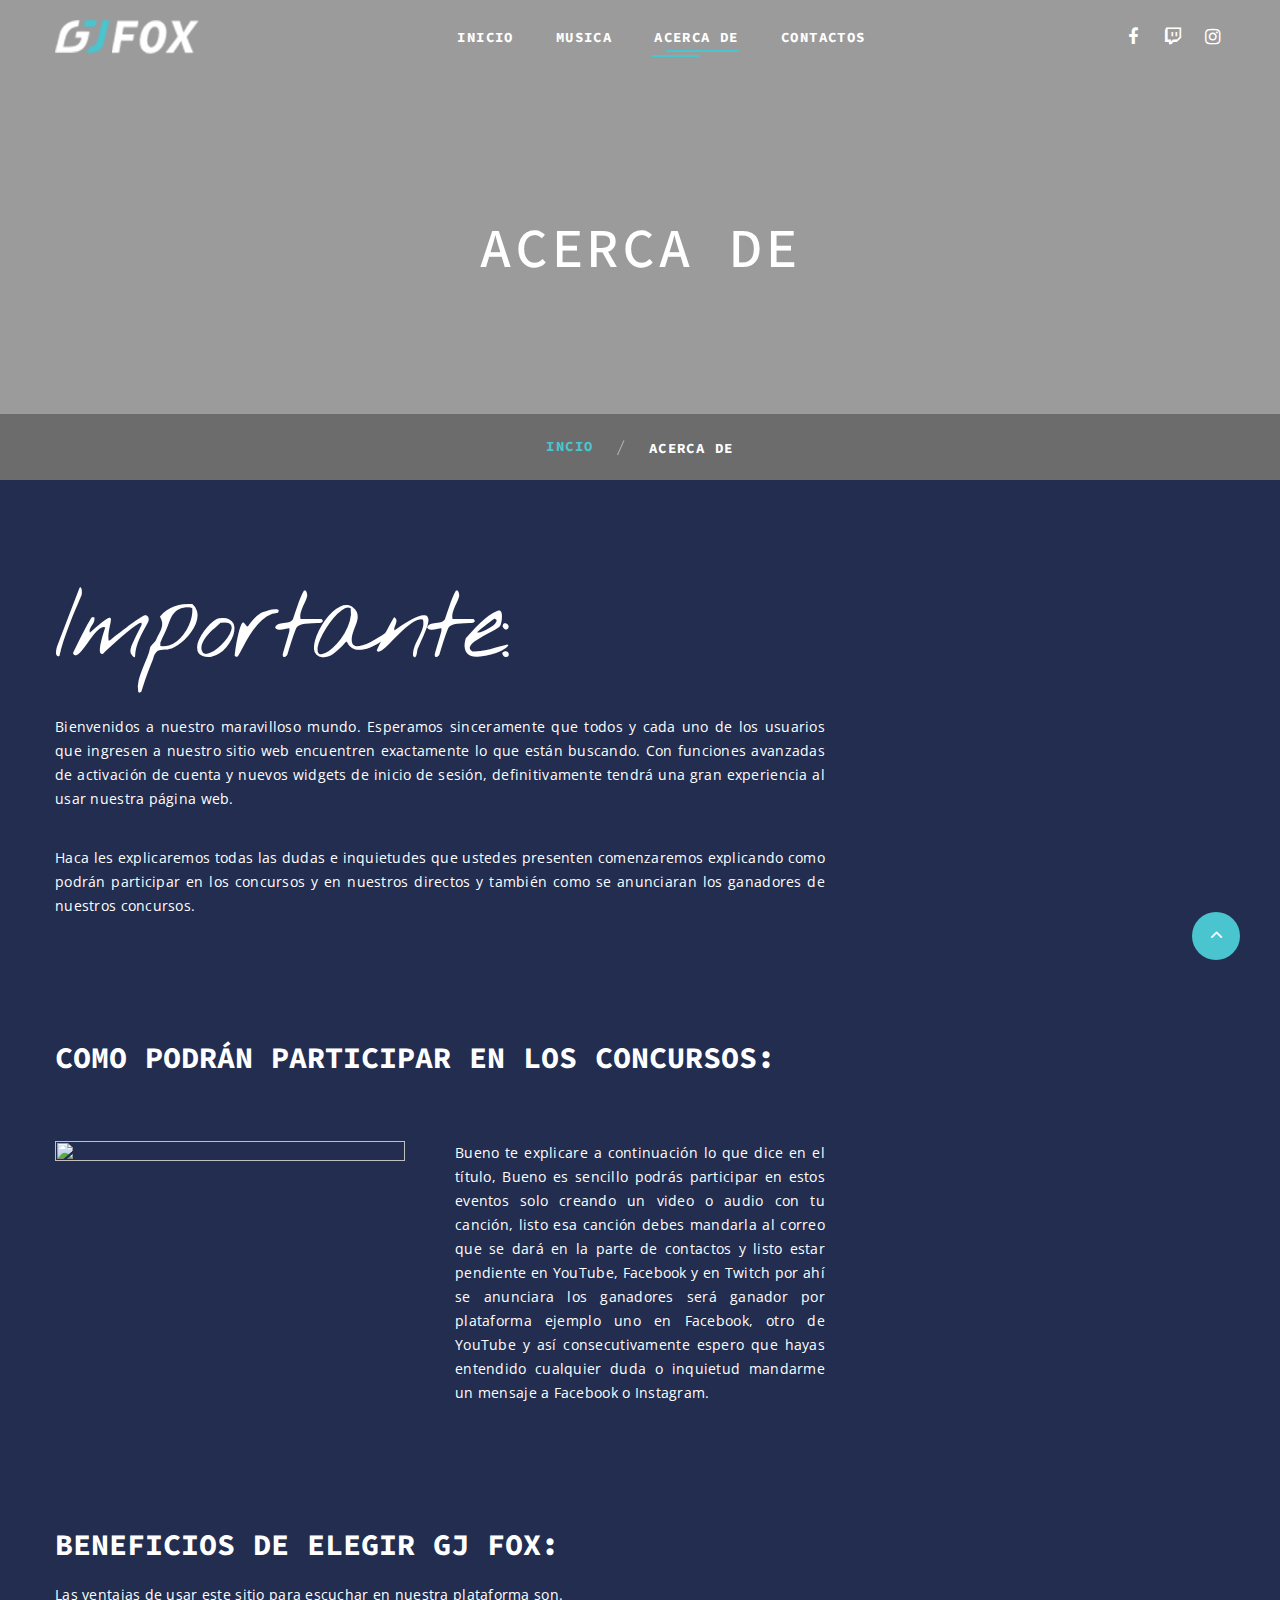
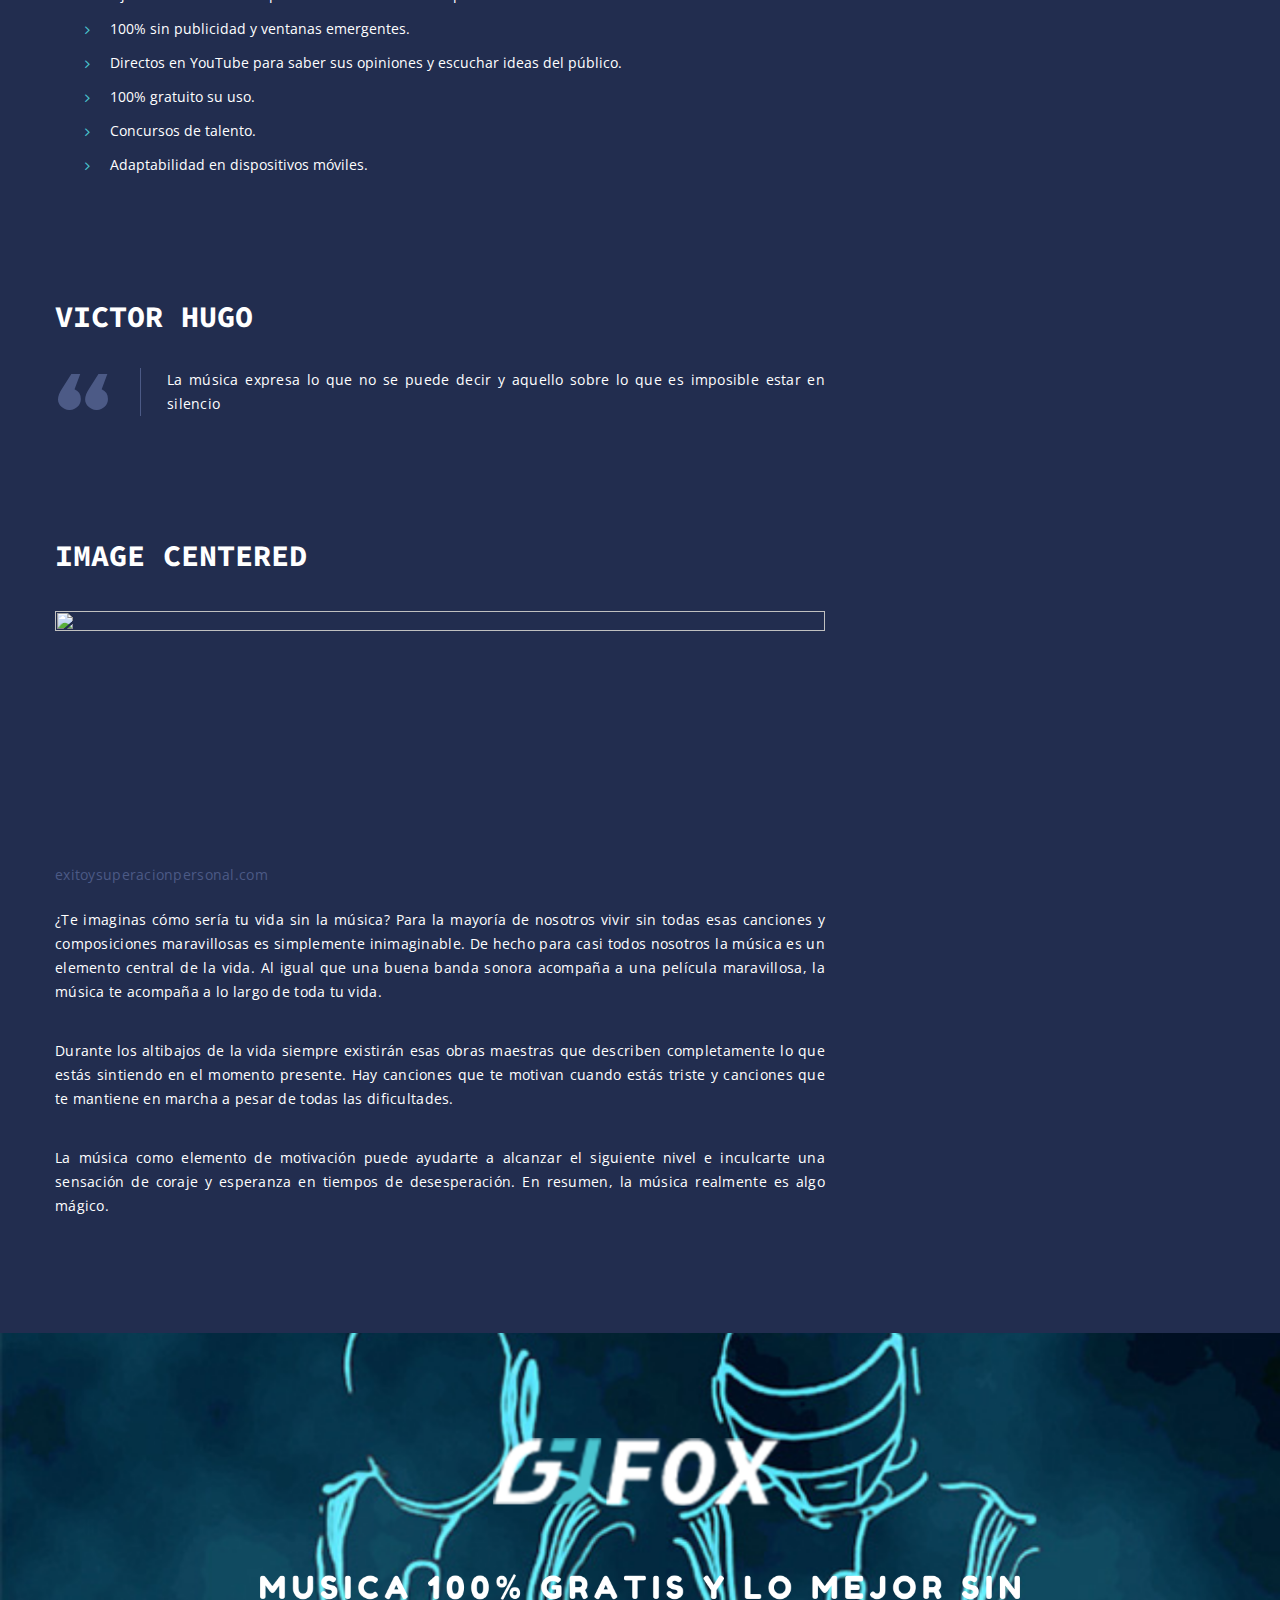
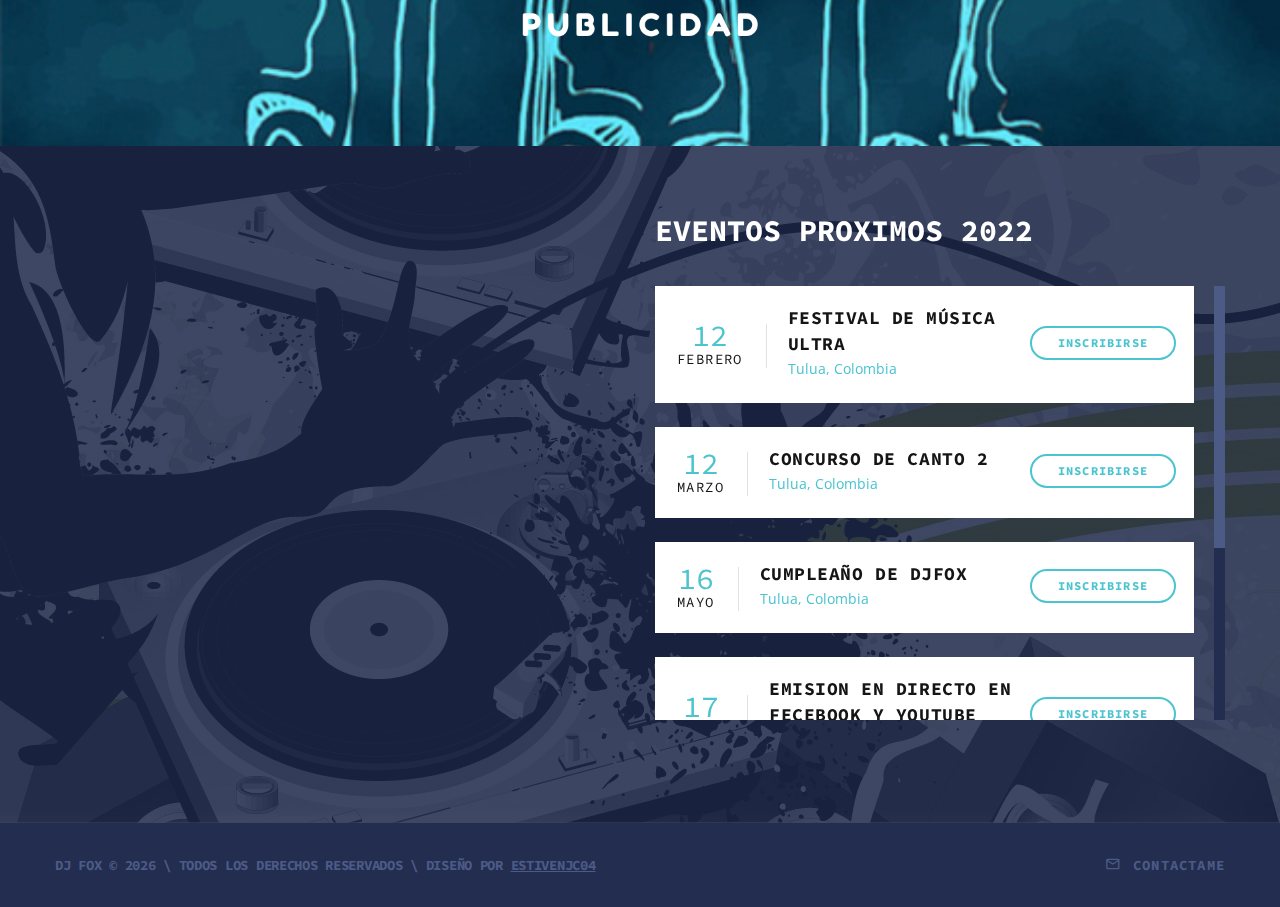
==== Acerca de.html @ 60de978b "Add files via upload" ====
<!DOCTYPE html>
<html class="wide wow-animation" lang="en">
  <head>
    <title>Acerca de</title>
    <meta charset="utf-8">
    <meta name="viewport" content="width=device-width, height=device-height, initial-scale=1.0">
    <meta http-equiv="X-UA-Compatible" content="IE=edge">
    <link rel="icon" href="images/favicon.ico" type="image/x-icon">
    <link rel="stylesheet" type="text/css" href="//fonts.googleapis.com/css?family=Lato:400,700%7COpen+Sans:400,600,700%7CSource+Code+Pro:300,400,500,600,700,900%7CNothing+You+Could+Do%7CPoppins:400,500">
    <link rel="stylesheet" href="css/bootstrap.css">
    <link rel="stylesheet" href="css/fonts.css">
    <link rel="stylesheet" href="css/style.css">
    <style>.ie-panel{display: none;background: #212121;padding: 10px 0;box-shadow: 3px 3px 5px 0 rgba(0,0,0,.3);clear: both;text-align:center;position: relative;z-index: 1;} html.ie-10 .ie-panel, html.lt-ie-10 .ie-panel {display: block;}</style>
  </head>
  <body>
    <div class="ie-panel"><a href="http://windows.microsoft.com/en-US/internet-explorer/"><img src="images/ie8-panel/warning_bar_0000_us.jpg" height="42" width="820" alt="You are using an outdated browser. For a faster, safer browsing experience, upgrade for free today."></a></div>
    <div class="preloader">
      <div class="preloader-body">
        <div class="cssload-container">
          <div class="cssload-speeding-wheel"></div>
        </div>
      </div>
    </div>
    <div class="page">
      <!-- Banner 1-->
      <header class="section page-header">
        <!--RD Navbar-->
        <div class="rd-navbar-wrap" style="position: absolute">
          <nav class="rd-navbar rd-navbar-classic" data-layout="rd-navbar-fixed" data-sm-layout="rd-navbar-fixed" data-md-layout="rd-navbar-fixed" data-md-device-layout="rd-navbar-fixed" data-lg-layout="rd-navbar-fixed" data-lg-device-layout="rd-navbar-fixed" data-xl-layout="rd-navbar-static" data-xl-device-layout="rd-navbar-static" data-xxl-layout="rd-navbar-static" data-xxl-device-layout="rd-navbar-static" data-lg-stick-up-offset="46px" data-xl-stick-up-offset="46px" data-xxl-stick-up-offset="46px" data-lg-stick-up="true" data-xl-stick-up="true" data-xxl-stick-up="true">
            <div class="rd-navbar-collapse-toggle rd-navbar-fixed-element-1" data-rd-navbar-toggle=".rd-navbar-collapse"><span></span></div>
            <div class="rd-navbar-main-outer">
              <div class="rd-navbar-main">
                <!--RD Navbar Panel-->
                <div class="rd-navbar-panel">
                  <!--RD Navbar Toggle-->
                  <button class="rd-navbar-toggle" data-rd-navbar-toggle=".rd-navbar-nav-wrap"><span></span></button>
                  <!--RD Navbar Brand-->
                  <div class="rd-navbar-brand">
                    <!--Brand--><a class="brand" href="index.html"><img src="images/logo-default-296x52.png" alt="" width="148" height="26"/></a>
                  </div>
                </div>
                <div class="rd-navbar-main-element">
                  <div class="rd-navbar-nav-wrap">
                    <ul class="rd-navbar-nav">
                      <li class="rd-nav-item"><a class="rd-nav-link" href="index.html">Inicio</a>
                      </li>
                      <li class="rd-nav-item"><a class="rd-nav-link" href="Musica.html">Musica</a>
                      </li>
                      <li class="rd-nav-item active"><a class="rd-nav-link" href="Acerca de.html">Acerca de</a>
                      </li>
                      <li class="rd-nav-item"><a class="rd-nav-link" href="contactos.html">Contactos</a>
                      </li>
                    </ul>
                  </div>
                </div>
                <div class="rd-navbar-collapse">
                  <ul class="socialite-list">
                    <li><a class="icon novi-icon socialite fa-facebook" href="https://www.facebook.com/gj.fox.33/" target="_blank"></a></li>
                    <li><a class="icon novi-icon socialite fa-twitch" href="https://www.twitch.tv/gjfox2021" target="_blank"></a></li>
                    <li><a class="icon novi-icon socialite fa-instagram" href="https://www.instagram.com/gj.fox.33/" target="_blank"></a></li>
                  </ul>
                </div>
              </div>
            </div>
          </nav>
        </div>
      </header>
      <!-- Breadcrumbs-->
      <section class="breadcrumbs-custom bg-image context-dark" style="background-image: url(images/trade-news-dj-660x400@2x-696x464.jpg);">
        <div class="container">
          <h2 class="breadcrumbs-custom-title">Acerca de</h2>
        </div>
        <ul class="breadcrumbs-custom-path">
          <li><a href="index.html">Incio</a></li>
          <li class="active">acerca de</li>
        </ul>
      </section>
      <section class="section section-lg bg-default">
        <div class="container">
          <div class="row">
            <div class="col-xl-8">
              <ul class="list-xl">
                <li>
                  <h1>Importante:</h1>
                  <p>Bienvenidos a nuestro maravilloso mundo. Esperamos sinceramente que todos y cada uno de los usuarios que ingresen a nuestro sitio web encuentren exactamente lo que están buscando. Con funciones avanzadas de activación de cuenta y nuevos widgets de inicio de sesión, definitivamente tendrá una gran experiencia al usar nuestra página web.</p>
                  <p>Haca les explicaremos todas las dudas e inquietudes que ustedes presenten comenzaremos explicando como podrán participar en los concursos y en nuestros directos y también como se anunciaran los ganadores de nuestros concursos.</p>
                </li>
              </section>
                <!--Image Left-->
                <section class="section section-lg bg-default">
                <div class="container">
                  <div class="row">
                <div class="col-lg-10 col-xl-8">
                  <h3>Como podrán participar en los concursos:</h3>
                  <div class="row row-30">
                  <div class="col-md-6"><img src="images/Captura.PNG" alt="" width="350" height="110"/>
                  </div>
                  <div class="col-md-6">
                  <p>Bueno te explicare a continuación lo que dice en el título, Bueno es sencillo podrás participar en estos eventos solo creando un video o audio con tu canción, listo esa canción debes mandarla al correo que se dará en la parte de contactos y listo estar pendiente en YouTube, Facebook y en Twitch por ahí se anunciara los ganadores será ganador por plataforma ejemplo uno en Facebook, otro de YouTube y así consecutivamente espero que hayas entendido cualquier duda o inquietud mandarme un mensaje a Facebook o Instagram.</p>
                </div>
              </div>
            </div>
          </div>
        </div>
      </section>
      <!--Unordered List-->
      <section class="section section-lg bg-default">
        <div class="container">
          <div class="row row-50">
            <div class="col-xl-8">
              <h3>Beneficios de elegir GJ Fox:</h3>
              <p>Las ventajas de usar este sitio para escuchar en nuestra plataforma son.</p>
              <ul class="list-marked">
                <li>100% sin publicidad y ventanas emergentes.</li>
                <li>Directos en YouTube para saber sus opiniones y escuchar ideas del público.</li>
                <li>100% gratuito su uso.</li>
                <li>Concursos de talento.</li>
                <li>Adaptabilidad en dispositivos móviles.</li>
              </ul>
            </div>
          </div>
        </div>
      </section>
      <!--Blockquote-->
      <section class="section section-lg bg-default">
        <div class="container">
          <div class="row row-50">
            <div class="col-lg-10 col-xl-8">
              <h3>Victor Hugo</h3>
              <!--Quote Primary-->
              <article class="quote-primary">
                <div class="quote-primary-body">
                  <svg class="quote-primary-mark" version="1.1" xmlns="http://www.w3.org/2000/svg" x="0px" y="0px" width="21px" height="15px" viewbox="0 0 21 15" overflow="scroll" xml:space="preserve" preserveAspectRatio="none">
                    <path d="M9.597,10.412c0,1.306-0.473,2.399-1.418,3.277c-0.944,0.876-2.06,1.316-3.349,1.316 c-1.287,0-2.414-0.44-3.382-1.316C0.482,12.811,0,11.758,0,10.535c0-1.226,0.58-2.716,1.739-4.473L5.603,0H9.34L6.956,6.37 C8.716,7.145,9.597,8.493,9.597,10.412z M20.987,10.412c0,1.306-0.473,2.399-1.418,3.277c-0.944,0.876-2.06,1.316-3.35,1.316 c-1.288,0-2.415-0.44-3.381-1.316c-0.966-0.879-1.45-1.931-1.45-3.154c0-1.226,0.582-2.716,1.74-4.473L16.994,0h3.734l-2.382,6.37 C20.106,7.145,20.987,8.493,20.987,10.412z"></path>
                  </svg>
                  <div class="quote-primary-text">
                    <p class="q">La música expresa lo que no se puede decir y aquello sobre lo que es imposible estar en silencio
                      </p>
                  </div>
                </div>
              </article>
            </div>
          </div>
        </div>
      </section>
      <!--Image Centered-->
      <section class="section section-lg bg-default">
        <div class="container">
          <div class="row">
            <div class="col-lg-10 col-xl-8">
              <h3>Image Centered</h3>
              <figure class="figure-light"><img class="img-centered" src="images/Frases-de-musica.jpg" alt="" width="770" height="242"/>
                <figcaption>
                  <p class="text-gray-600">exitoysuperacionpersonal.com</p>
                </figcaption>
              </figure>
              <p>¿Te imaginas cómo sería tu vida sin la música? Para la mayoría de nosotros vivir sin todas esas canciones y composiciones maravillosas es simplemente inimaginable. De hecho para casi todos nosotros la música es un elemento central de la vida. Al igual que una buena banda sonora acompaña a una película maravillosa, la música te acompaña a lo largo de toda tu vida.</p>
              <p>Durante los altibajos de la vida siempre existirán esas obras maestras que describen completamente lo que estás sintiendo en el momento presente. Hay canciones que te motivan cuando estás triste y canciones que te mantiene en marcha a pesar de todas las dificultades.</p>
              <p>La música como elemento de motivación puede ayudarte a alcanzar el siguiente nivel e inculcarte una sensación de coraje y esperanza en tiempos de desesperación. En resumen, la música realmente es algo mágico.</p>
            </div>
          </div>
        </div>
      </section>
      <!-- Banner 2--><a class="section section-banner" href="https://estivenjc04.github.io" target="blank" ><img src="images/banner/Vibras Positivas.png" alt="" width="1600" height="310"></a>
<section class="parallax-container parallax-overlay-01" data-parallax-img="images/174972.jpg">
  <div class="parallax-content">
    <div class="section-sm prefooter-custom">
      <div class="container">
        <div class="row row-30">
          <div class="col-lg-6">
              <iframe src="https://www.google.com/maps/embed?pb=!1m18!1m12!1m3!1d63674.43114784287!2d-76.2313006743721!3d4.091064852390509!2m3!1f0!2f0!3f0!3m2!1i1024!2i768!4f13.1!3m3!1m2!1s0x8e39c5c6c761990d%3A0x4b91b4e5ee425e42!2sTulu%C3%A1%2C%20Valle%20del%20Cauca!5e0!3m2!1ses!2sco!4v1621097958161!5m2!1ses!2sco" width="90%" height="550" style="border:0;" allowfullscreen="" loading="lazy"></iframe>
          </div>
          <div class="col-lg-6">
            <h3>Eventos proximos 2022</h3>
            <div class="box-event-wrap scroll-wrap">
                    <div class="box-event novi-bg">
                      <div class="box-event-date-wrap">
                        <h3 class="box-event-date-day">12</h3>
                        <p class="box-event-date-month">Febrero</p>
                      </div>
                      <div class="box-event-text-wrap">
                        <h5 class="box-event-text-title"><a href="#">FESTIVAL DE MÚSICA ULTRA</a></h5>
                        <ul class="box-event-text-location">
                          <li>Tulua</li>
                          <li>Colombia</li>
                        </ul>
                      </div>
                      <div class="box-event-button-wrap"><a class="button button-outline button-sm" href="#">Inscribirse</a></div>
                    </div>
                    <div class="box-event novi-bg">
                      <div class="box-event-date-wrap">
                        <h3 class="box-event-date-day">12</h3>
                        <p class="box-event-date-month">Marzo</p>
                      </div>
                      <div class="box-event-text-wrap">
                        <h5 class="box-event-text-title"><a href="#">Concurso de canto 2</a></h5>
                        <ul class="box-event-text-location">
                          <li>Tulua</li>
                          <li>Colombia</li>
                        </ul>
                      </div>
                      <div class="box-event-button-wrap"><a class="button button-outline button-sm" href="#">Inscribirse</a></div>
                    </div>
                    <div class="box-event novi-bg">
                      <div class="box-event-date-wrap">
                        <h3 class="box-event-date-day">16</h3>
                        <p class="box-event-date-month">Mayo</p>
                      </div>
                      <div class="box-event-text-wrap">
                        <h5 class="box-event-text-title"><a href="#">Cumpleaño de DJFOX</a></h5>
                        <ul class="box-event-text-location">
                          <li>Tulua</li>
                          <li>Colombia</li>
                        </ul>
                      </div>
                      <div class="box-event-button-wrap"><a class="button button-outline button-sm" href="#">Inscribirse</a></div>
                    </div>
                    <div class="box-event novi-bg">
                      <div class="box-event-date-wrap">
                        <h3 class="box-event-date-day">17</h3>
                        <p class="box-event-date-month">Julio</p>
                      </div>
                      <div class="box-event-text-wrap">
                        <h5 class="box-event-text-title"><a href="#">Emision en directo en fecebook y YouTube</a></h5>
                        <ul class="box-event-text-location">
                          <li>Tulua</li>
                          <li>Colombia</li>
                        </ul>
                      </div>
                      <div class="box-event-button-wrap"><a class="button button-outline button-sm" href="#">Inscribirse</a></div>
                    </div>
                    <div class="box-event novi-bg">
                      <div class="box-event-date-wrap">
                        <h3 class="box-event-date-day">18</h3>
                        <p class="box-event-date-month">Agosto</p>
                      </div>
                      <div class="box-event-text-wrap">
                        <h5 class="box-event-text-title"><a href="#">Concurso de Canto</a></h5>
                        <ul class="box-event-text-location">
                          <li>Tulua</li>
                          <li>Colombia</li>
                        </ul>
                      </div>
                      <div class="box-event-button-wrap"><a class="button button-outline button-sm" href="#">Inscribirse</a></div>
                    </div>
                    <div class="box-event novi-bg">
                      <div class="box-event-date-wrap">
                        <h3 class="box-event-date-day">12</h3>
                        <p class="box-event-date-month">Octubre</p>
                      </div>
                      <div class="box-event-text-wrap">
                        <h5 class="box-event-text-title"><a href="#">¡Sorpresa!</a></h5>
                        <ul class="box-event-text-location">
                          <li>Tulua</li>
                          <li>Colombia</li>
                        </ul>
                      </div>
                      <div class="box-event-button-wrap"><a class="button button-outline button-sm" href="#">Inscribirse</a></div>
                    </div>
            </div>
          </div>
        </div>
      </div>
    </div>
  </div>
</section>
      <footer class="section footer-classic bg-default">
        <div class="container">
          <div class="row row-15">
            <div class="col-sm-6">
              <p class="rights"><span>DJ Fox</span><span>&nbsp;</span><span>&copy;&nbsp;</span><span class="copyright-year"></span><span>&nbsp;</span><span>\&nbsp;</span>Todos los derechos reservados
                \ Diseño por <a href="https://estivenjc04.github.io" target="_blank">estivenjc04</a>
              </p>
            </div>
            <div class="col-sm-6">
              <div class="footer-contact"><a href="contacts.html">
                  <div class="icon novi-icon mdi mdi-email-outline"></div>Contactame</a></div>
            </div>
          </div>
        </div>
      </footer>
    </div>
    <div class="snackbars" id="form-output-global"></div>
    <script src="js/core.min.js"></script>
    <script src="js/script.js"></script>
  </body>
</html>
---- css/fonts.css ----
/*
* Fonts
*//*
* Font Awesome Icons 4.7.0
*/@font-face {	font-family: 'FontAwesome';	src: url("../fonts/fontawesome-webfont.eot?v=4.7.0");	src: url("../fonts/fontawesome-webfont.eot?#iefix&v=4.7.0") format("embedded-opentype"), url("../fonts/fontawesome-webfont.woff2?v=4.7.0") format("woff2"), url("../fonts/fontawesome-webfont.woff?v=4.7.0") format("woff"), url("../fonts/fontawesome-webfont.ttf?v=4.7.0") format("truetype"), url("../fonts/fontawesome-webfont.svg?v=4.7.0#fontawesomeregular") format("svg");	font-weight: normal;	font-style: normal;}.fa {	display: inline-block;	font-family: 'FontAwesome';	font-size: inherit;	text-rendering: auto;	-webkit-font-smoothing: antialiased;	-moz-osx-font-smoothing: grayscale;}[class*='fa-']:before {	font-weight: 400;	font-family: 'FontAwesome';}/* makes the font 33% larger relative to the icon container */.fa-lg {	font-size: 1.33333333em;	line-height: 0.75em;	vertical-align: -15%;}.fa-2x {	font-size: 2em;}.fa-3x {	font-size: 3em;}.fa-4x {	font-size: 4em;}.fa-5x {	font-size: 5em;}.fa-fw {	width: 1.28571429em;	text-align: center;}.fa-ul {	padding-left: 0;	margin-left: 2.14285714em;	list-style-type: none;}.fa-ul > li {	position: relative;}.fa-li {	position: absolute;	left: -2.14285714em;	width: 2.14285714em;	top: 0.14285714em;	text-align: center;}.fa-li.fa-lg {	left: -1.85714286em;}.fa-border {	padding: .2em .25em .15em;	border: solid 0.08em #eeeeee;	border-radius: .1em;}.fa-pull-left {	float: left;}.fa-pull-right {	float: right;}.fa.fa-pull-left {	margin-right: .3em;}.fa.fa-pull-right {	margin-left: .3em;}/* Deprecated as of 4.4.0 */.pull-right {	float: right;}.pull-left {	float: left;}.fa.pull-left {	margin-right: .3em;}.fa.pull-right {	margin-left: .3em;}.fa-spin {	-webkit-animation: fa-spin 2s infinite linear;	animation: fa-spin 2s infinite linear;}.fa-pulse {	-webkit-animation: fa-spin 1s infinite steps(8);	animation: fa-spin 1s infinite steps(8);}@-webkit-keyframes fa-spin {	0% {		-webkit-transform: rotate(0deg);		transform: rotate(0deg);	}	100% {		-webkit-transform: rotate(359deg);		transform: rotate(359deg);	}}@keyframes fa-spin {	0% {		-webkit-transform: rotate(0deg);		transform: rotate(0deg);	}	100% {		-webkit-transform: rotate(359deg);		transform: rotate(359deg);	}}.fa-rotate-90 {	-ms-filter: "progid:DXImageTransform.Microsoft.BasicImage(rotation=1)";	-webkit-transform: rotate(90deg);	-ms-transform: rotate(90deg);	transform: rotate(90deg);}.fa-rotate-180 {	-ms-filter: "progid:DXImageTransform.Microsoft.BasicImage(rotation=2)";	-webkit-transform: rotate(180deg);	-ms-transform: rotate(180deg);	transform: rotate(180deg);}.fa-rotate-270 {	-ms-filter: "progid:DXImageTransform.Microsoft.BasicImage(rotation=3)";	-webkit-transform: rotate(270deg);	-ms-transform: rotate(270deg);	transform: rotate(270deg);}.fa-flip-horizontal {	-ms-filter: "progid:DXImageTransform.Microsoft.BasicImage(rotation=0, mirror=1)";	-webkit-transform: scale(-1, 1);	-ms-transform: scale(-1, 1);	transform: scale(-1, 1);}.fa-flip-vertical {	-ms-filter: "progid:DXImageTransform.Microsoft.BasicImage(rotation=2, mirror=1)";	-webkit-transform: scale(1, -1);	-ms-transform: scale(1, -1);	transform: scale(1, -1);}:root .fa-rotate-90,:root .fa-rotate-180,:root .fa-rotate-270,:root .fa-flip-horizontal,:root .fa-flip-vertical {	filter: none;}.fa-stack {	position: relative;	display: inline-block;	width: 2em;	height: 2em;	line-height: 2em;	vertical-align: middle;}.fa-stack-1x,.fa-stack-2x {	position: absolute;	left: 0;	width: 100%;	text-align: center;}.fa-stack-1x {	line-height: inherit;}.fa-stack-2x {	font-size: 2em;}.fa-inverse {	color: #ffffff;}/* Font Awesome uses the Unicode Private Use Area (PUA) to ensure screen
   readers do not read off random characters that represent icons */.fa-glass:before {	content: "\f000";}.fa-music:before {	content: "\f001";}.fa-search:before {	content: "\f002";}.fa-envelope-o:before {	content: "\f003";}.fa-heart:before {	content: "\f004";}.fa-star:before {	content: "\f005";}.fa-star-o:before {	content: "\f006";}.fa-user:before {	content: "\f007";}.fa-film:before {	content: "\f008";}.fa-th-large:before {	content: "\f009";}.fa-th:before {	content: "\f00a";}.fa-th-list:before {	content: "\f00b";}.fa-check:before {	content: "\f00c";}.fa-remove:before,.fa-close:before,.fa-times:before {	content: "\f00d";}.fa-search-plus:before {	content: "\f00e";}.fa-search-minus:before {	content: "\f010";}.fa-power-off:before {	content: "\f011";}.fa-signal:before {	content: "\f012";}.fa-gear:before,.fa-cog:before {	content: "\f013";}.fa-trash-o:before {	content: "\f014";}.fa-home:before {	content: "\f015";}.fa-file-o:before {	content: "\f016";}.fa-clock-o:before {	content: "\f017";}.fa-road:before {	content: "\f018";}.fa-download:before {	content: "\f019";}.fa-arrow-circle-o-down:before {	content: "\f01a";}.fa-arrow-circle-o-up:before {	content: "\f01b";}.fa-inbox:before {	content: "\f01c";}.fa-play-circle-o:before {	content: "\f01d";}.fa-rotate-right:before,.fa-repeat:before {	content: "\f01e";}.fa-refresh:before {	content: "\f021";}.fa-list-alt:before {	content: "\f022";}.fa-lock:before {	content: "\f023";}.fa-flag:before {	content: "\f024";}.fa-headphones:before {	content: "\f025";}.fa-volume-off:before {	content: "\f026";}.fa-volume-down:before {	content: "\f027";}.fa-volume-up:before {	content: "\f028";}.fa-qrcode:before {	content: "\f029";}.fa-barcode:before {	content: "\f02a";}.fa-tag:before {	content: "\f02b";}.fa-tags:before {	content: "\f02c";}.fa-book:before {	content: "\f02d";}.fa-bookmark:before {	content: "\f02e";}.fa-print:before {	content: "\f02f";}.fa-camera:before {	content: "\f030";}.fa-font:before {	content: "\f031";}.fa-bold:before {	content: "\f032";}.fa-italic:before {	content: "\f033";}.fa-text-height:before {	content: "\f034";}.fa-text-width:before {	content: "\f035";}.fa-align-left:before {	content: "\f036";}.fa-align-center:before {	content: "\f037";}.fa-align-right:before {	content: "\f038";}.fa-align-justify:before {	content: "\f039";}.fa-list:before {	content: "\f03a";}.fa-dedent:before,.fa-outdent:before {	content: "\f03b";}.fa-indent:before {	content: "\f03c";}.fa-video-camera:before {	content: "\f03d";}.fa-photo:before,.fa-image:before,.fa-picture-o:before {	content: "\f03e";}.fa-pencil:before {	content: "\f040";}.fa-map-marker:before {	content: "\f041";}.fa-adjust:before {	content: "\f042";}.fa-tint:before {	content: "\f043";}.fa-edit:before,.fa-pencil-square-o:before {	content: "\f044";}.fa-share-square-o:before {	content: "\f045";}.fa-check-square-o:before {	content: "\f046";}.fa-arrows:before {	content: "\f047";}.fa-step-backward:before {	content: "\f048";}.fa-fast-backward:before {	content: "\f049";}.fa-backward:before {	content: "\f04a";}.fa-play:before {	content: "\f04b";}.fa-pause:before {	content: "\f04c";}.fa-stop:before {	content: "\f04d";}.fa-forward:before {	content: "\f04e";}.fa-fast-forward:before {	content: "\f050";}.fa-step-forward:before {	content: "\f051";}.fa-eject:before {	content: "\f052";}.fa-chevron-left:before {	content: "\f053";}.fa-chevron-right:before {	content: "\f054";}.fa-plus-circle:before {	content: "\f055";}.fa-minus-circle:before {	content: "\f056";}.fa-times-circle:before {	content: "\f057";}.fa-check-circle:before {	content: "\f058";}.fa-question-circle:before {	content: "\f059";}.fa-info-circle:before {	content: "\f05a";}.fa-crosshairs:before {	content: "\f05b";}.fa-times-circle-o:before {	content: "\f05c";}.fa-check-circle-o:before {	content: "\f05d";}.fa-ban:before {	content: "\f05e";}.fa-arrow-left:before {	content: "\f060";}.fa-arrow-right:before {	content: "\f061";}.fa-arrow-up:before {	content: "\f062";}.fa-arrow-down:before {	content: "\f063";}.fa-mail-forward:before,.fa-share:before {	content: "\f064";}.fa-expand:before {	content: "\f065";}.fa-compress:before {	content: "\f066";}.fa-plus:before {	content: "\f067";}.fa-minus:before {	content: "\f068";}.fa-asterisk:before {	content: "\f069";}.fa-exclamation-circle:before {	content: "\f06a";}.fa-gift:before {	content: "\f06b";}.fa-leaf:before {	content: "\f06c";}.fa-fire:before {	content: "\f06d";}.fa-eye:before {	content: "\f06e";}.fa-eye-slash:before {	content: "\f070";}.fa-warning:before,.fa-exclamation-triangle:before {	content: "\f071";}.fa-plane:before {	content: "\f072";}.fa-calendar:before {	content: "\f073";}.fa-random:before {	content: "\f074";}.fa-comment:before {	content: "\f075";}.fa-magnet:before {	content: "\f076";}.fa-chevron-up:before {	content: "\f077";}.fa-chevron-down:before {	content: "\f078";}.fa-retweet:before {	content: "\f079";}.fa-shopping-cart:before {	content: "\f07a";}.fa-folder:before {	content: "\f07b";}.fa-folder-open:before {	content: "\f07c";}.fa-arrows-v:before {	content: "\f07d";}.fa-arrows-h:before {	content: "\f07e";}.fa-bar-chart-o:before,.fa-bar-chart:before {	content: "\f080";}.fa-twitter-square:before {	content: "\f081";}.fa-facebook-square:before {	content: "\f082";}.fa-camera-retro:before {	content: "\f083";}.fa-key:before {	content: "\f084";}.fa-gears:before,.fa-cogs:before {	content: "\f085";}.fa-comments:before {	content: "\f086";}.fa-thumbs-o-up:before {	content: "\f087";}.fa-thumbs-o-down:before {	content: "\f088";}.fa-star-half:before {	content: "\f089";}.fa-heart-o:before {	content: "\f08a";}.fa-sign-out:before {	content: "\f08b";}.fa-linkedin-square:before {	content: "\f08c";}.fa-thumb-tack:before {	content: "\f08d";}.fa-external-link:before {	content: "\f08e";}.fa-sign-in:before {	content: "\f090";}.fa-trophy:before {	content: "\f091";}.fa-github-square:before {	content: "\f092";}.fa-upload:before {	content: "\f093";}.fa-lemon-o:before {	content: "\f094";}.fa-phone:before {	content: "\f095";}.fa-square-o:before {	content: "\f096";}.fa-bookmark-o:before {	content: "\f097";}.fa-phone-square:before {	content: "\f098";}.fa-twitter:before {	content: "\f099";}.fa-facebook-f:before,.fa-facebook:before {	content: "\f09a";}.fa-github:before {	content: "\f09b";}.fa-unlock:before {	content: "\f09c";}.fa-credit-card:before {	content: "\f09d";}.fa-feed:before,.fa-rss:before {	content: "\f09e";}.fa-hdd-o:before {	content: "\f0a0";}.fa-bullhorn:before {	content: "\f0a1";}.fa-bell:before {	content: "\f0f3";}.fa-certificate:before {	content: "\f0a3";}.fa-hand-o-right:before {	content: "\f0a4";}.fa-hand-o-left:before {	content: "\f0a5";}.fa-hand-o-up:before {	content: "\f0a6";}.fa-hand-o-down:before {	content: "\f0a7";}.fa-arrow-circle-left:before {	content: "\f0a8";}.fa-arrow-circle-right:before {	content: "\f0a9";}.fa-arrow-circle-up:before {	content: "\f0aa";}.fa-arrow-circle-down:before {	content: "\f0ab";}.fa-globe:before {	content: "\f0ac";}.fa-wrench:before {	content: "\f0ad";}.fa-tasks:before {	content: "\f0ae";}.fa-filter:before {	content: "\f0b0";}.fa-briefcase:before {	content: "\f0b1";}.fa-arrows-alt:before {	content: "\f0b2";}.fa-group:before,.fa-users:before {	content: "\f0c0";}.fa-chain:before,.fa-link:before {	content: "\f0c1";}.fa-cloud:before {	content: "\f0c2";}.fa-flask:before {	content: "\f0c3";}.fa-cut:before,.fa-scissors:before {	content: "\f0c4";}.fa-copy:before,.fa-files-o:before {	content: "\f0c5";}.fa-paperclip:before {	content: "\f0c6";}.fa-save:before,.fa-floppy-o:before {	content: "\f0c7";}.fa-square:before {	content: "\f0c8";}.fa-navicon:before,.fa-reorder:before,.fa-bars:before {	content: "\f0c9";}.fa-list-ul:before {	content: "\f0ca";}.fa-list-ol:before {	content: "\f0cb";}.fa-strikethrough:before {	content: "\f0cc";}.fa-underline:before {	content: "\f0cd";}.fa-table:before {	content: "\f0ce";}.fa-magic:before {	content: "\f0d0";}.fa-truck:before {	content: "\f0d1";}.fa-pinterest:before {	content: "\f0d2";}.fa-pinterest-square:before {	content: "\f0d3";}.fa-google-plus-square:before {	content: "\f0d4";}.fa-google-plus:before {	content: "\f0d5";}.fa-money:before {	content: "\f0d6";}.fa-caret-down:before {	content: "\f0d7";}.fa-caret-up:before {	content: "\f0d8";}.fa-caret-left:before {	content: "\f0d9";}.fa-caret-right:before {	content: "\f0da";}.fa-columns:before {	content: "\f0db";}.fa-unsorted:before,.fa-sort:before {	content: "\f0dc";}.fa-sort-down:before,.fa-sort-desc:before {	content: "\f0dd";}.fa-sort-up:before,.fa-sort-asc:before {	content: "\f0de";}.fa-envelope:before {	content: "\f0e0";}.fa-linkedin:before {	content: "\f0e1";}.fa-rotate-left:before,.fa-undo:before {	content: "\f0e2";}.fa-legal:before,.fa-gavel:before {	content: "\f0e3";}.fa-dashboard:before,.fa-tachometer:before {	content: "\f0e4";}.fa-comment-o:before {	content: "\f0e5";}.fa-comments-o:before {	content: "\f0e6";}.fa-flash:before,.fa-bolt:before {	content: "\f0e7";}.fa-sitemap:before {	content: "\f0e8";}.fa-umbrella:before {	content: "\f0e9";}.fa-paste:before,.fa-clipboard:before {	content: "\f0ea";}.fa-lightbulb-o:before {	content: "\f0eb";}.fa-exchange:before {	content: "\f0ec";}.fa-cloud-download:before {	content: "\f0ed";}.fa-cloud-upload:before {	content: "\f0ee";}.fa-user-md:before {	content: "\f0f0";}.fa-stethoscope:before {	content: "\f0f1";}.fa-suitcase:before {	content: "\f0f2";}.fa-bell-o:before {	content: "\f0a2";}.fa-coffee:before {	content: "\f0f4";}.fa-cutlery:before {	content: "\f0f5";}.fa-file-text-o:before {	content: "\f0f6";}.fa-building-o:before {	content: "\f0f7";}.fa-hospital-o:before {	content: "\f0f8";}.fa-ambulance:before {	content: "\f0f9";}.fa-medkit:before {	content: "\f0fa";}.fa-fighter-jet:before {	content: "\f0fb";}.fa-beer:before {	content: "\f0fc";}.fa-h-square:before {	content: "\f0fd";}.fa-plus-square:before {	content: "\f0fe";}.fa-angle-double-left:before {	content: "\f100";}.fa-angle-double-right:before {	content: "\f101";}.fa-angle-double-up:before {	content: "\f102";}.fa-angle-double-down:before {	content: "\f103";}.fa-angle-left:before {	content: "\f104";}.fa-angle-right:before {	content: "\f105";}.fa-angle-up:before {	content: "\f106";}.fa-angle-down:before {	content: "\f107";}.fa-desktop:before {	content: "\f108";}.fa-laptop:before {	content: "\f109";}.fa-tablet:before {	content: "\f10a";}.fa-mobile-phone:before,.fa-mobile:before {	content: "\f10b";}.fa-circle-o:before {	content: "\f10c";}.fa-quote-left:before {	content: "\f10d";}.fa-quote-right:before {	content: "\f10e";}.fa-spinner:before {	content: "\f110";}.fa-circle:before {	content: "\f111";}.fa-mail-reply:before,.fa-reply:before {	content: "\f112";}.fa-github-alt:before {	content: "\f113";}.fa-folder-o:before {	content: "\f114";}.fa-folder-open-o:before {	content: "\f115";}.fa-smile-o:before {	content: "\f118";}.fa-frown-o:before {	content: "\f119";}.fa-meh-o:before {	content: "\f11a";}.fa-gamepad:before {	content: "\f11b";}.fa-keyboard-o:before {	content: "\f11c";}.fa-flag-o:before {	content: "\f11d";}.fa-flag-checkered:before {	content: "\f11e";}.fa-terminal:before {	content: "\f120";}.fa-code:before {	content: "\f121";}.fa-mail-reply-all:before,.fa-reply-all:before {	content: "\f122";}.fa-star-half-empty:before,.fa-star-half-full:before,.fa-star-half-o:before {	content: "\f123";}.fa-location-arrow:before {	content: "\f124";}.fa-crop:before {	content: "\f125";}.fa-code-fork:before {	content: "\f126";}.fa-unlink:before,.fa-chain-broken:before {	content: "\f127";}.fa-question:before {	content: "\f128";}.fa-info:before {	content: "\f129";}.fa-exclamation:before {	content: "\f12a";}.fa-superscript:before {	content: "\f12b";}.fa-subscript:before {	content: "\f12c";}.fa-eraser:before {	content: "\f12d";}.fa-puzzle-piece:before {	content: "\f12e";}.fa-microphone:before {	content: "\f130";}.fa-microphone-slash:before {	content: "\f131";}.fa-shield:before {	content: "\f132";}.fa-calendar-o:before {	content: "\f133";}.fa-fire-extinguisher:before {	content: "\f134";}.fa-rocket:before {	content: "\f135";}.fa-maxcdn:before {	content: "\f136";}.fa-chevron-circle-left:before {	content: "\f137";}.fa-chevron-circle-right:before {	content: "\f138";}.fa-chevron-circle-up:before {	content: "\f139";}.fa-chevron-circle-down:before {	content: "\f13a";}.fa-html5:before {	content: "\f13b";}.fa-css3:before {	content: "\f13c";}.fa-anchor:before {	content: "\f13d";}.fa-unlock-alt:before {	content: "\f13e";}.fa-bullseye:before {	content: "\f140";}.fa-ellipsis-h:before {	content: "\f141";}.fa-ellipsis-v:before {	content: "\f142";}.fa-rss-square:before {	content: "\f143";}.fa-play-circle:before {	content: "\f144";}.fa-ticket:before {	content: "\f145";}.fa-minus-square:before {	content: "\f146";}.fa-minus-square-o:before {	content: "\f147";}.fa-level-up:before {	content: "\f148";}.fa-level-down:before {	content: "\f149";}.fa-check-square:before {	content: "\f14a";}.fa-pencil-square:before {	content: "\f14b";}.fa-external-link-square:before {	content: "\f14c";}.fa-share-square:before {	content: "\f14d";}.fa-compass:before {	content: "\f14e";}.fa-toggle-down:before,.fa-caret-square-o-down:before {	content: "\f150";}.fa-toggle-up:before,.fa-caret-square-o-up:before {	content: "\f151";}.fa-toggle-right:before,.fa-caret-square-o-right:before {	content: "\f152";}.fa-euro:before,.fa-eur:before {	content: "\f153";}.fa-gbp:before {	content: "\f154";}.fa-dollar:before,.fa-usd:before {	content: "\f155";}.fa-rupee:before,.fa-inr:before {	content: "\f156";}.fa-cny:before,.fa-rmb:before,.fa-yen:before,.fa-jpy:before {	content: "\f157";}.fa-ruble:before,.fa-rouble:before,.fa-rub:before {	content: "\f158";}.fa-won:before,.fa-krw:before {	content: "\f159";}.fa-bitcoin:before,.fa-btc:before {	content: "\f15a";}.fa-file:before {	content: "\f15b";}.fa-file-text:before {	content: "\f15c";}.fa-sort-alpha-asc:before {	content: "\f15d";}.fa-sort-alpha-desc:before {	content: "\f15e";}.fa-sort-amount-asc:before {	content: "\f160";}.fa-sort-amount-desc:before {	content: "\f161";}.fa-sort-numeric-asc:before {	content: "\f162";}.fa-sort-numeric-desc:before {	content: "\f163";}.fa-thumbs-up:before {	content: "\f164";}.fa-thumbs-down:before {	content: "\f165";}.fa-youtube-square:before {	content: "\f166";}.fa-youtube:before {	content: "\f167";}.fa-xing:before {	content: "\f168";}.fa-xing-square:before {	content: "\f169";}.fa-youtube-play:before {	content: "\f16a";}.fa-dropbox:before {	content: "\f16b";}.fa-stack-overflow:before {	content: "\f16c";}.fa-instagram:before {	content: "\f16d";}.fa-flickr:before {	content: "\f16e";}.fa-adn:before {	content: "\f170";}.fa-bitbucket:before {	content: "\f171";}.fa-bitbucket-square:before {	content: "\f172";}.fa-tumblr:before {	content: "\f173";}.fa-tumblr-square:before {	content: "\f174";}.fa-long-arrow-down:before {	content: "\f175";}.fa-long-arrow-up:before {	content: "\f176";}.fa-long-arrow-left:before {	content: "\f177";}.fa-long-arrow-right:before {	content: "\f178";}.fa-apple:before {	content: "\f179";}.fa-windows:before {	content: "\f17a";}.fa-android:before {	content: "\f17b";}.fa-linux:before {	content: "\f17c";}.fa-dribbble:before {	content: "\f17d";}.fa-skype:before {	content: "\f17e";}.fa-foursquare:before {	content: "\f180";}.fa-trello:before {	content: "\f181";}.fa-female:before {	content: "\f182";}.fa-male:before {	content: "\f183";}.fa-gittip:before,.fa-gratipay:before {	content: "\f184";}.fa-sun-o:before {	content: "\f185";}.fa-moon-o:before {	content: "\f186";}.fa-archive:before {	content: "\f187";}.fa-bug:before {	content: "\f188";}.fa-vk:before {	content: "\f189";}.fa-weibo:before {	content: "\f18a";}.fa-renren:before {	content: "\f18b";}.fa-pagelines:before {	content: "\f18c";}.fa-stack-exchange:before {	content: "\f18d";}.fa-arrow-circle-o-right:before {	content: "\f18e";}.fa-arrow-circle-o-left:before {	content: "\f190";}.fa-toggle-left:before,.fa-caret-square-o-left:before {	content: "\f191";}.fa-dot-circle-o:before {	content: "\f192";}.fa-wheelchair:before {	content: "\f193";}.fa-vimeo-square:before {	content: "\f194";}.fa-turkish-lira:before,.fa-try:before {	content: "\f195";}.fa-plus-square-o:before {	content: "\f196";}.fa-space-shuttle:before {	content: "\f197";}.fa-slack:before {	content: "\f198";}.fa-envelope-square:before {	content: "\f199";}.fa-wordpress:before {	content: "\f19a";}.fa-openid:before {	content: "\f19b";}.fa-institution:before,.fa-bank:before,.fa-university:before {	content: "\f19c";}.fa-mortar-board:before,.fa-graduation-cap:before {	content: "\f19d";}.fa-yahoo:before {	content: "\f19e";}.fa-google:before {	content: "\f1a0";}.fa-reddit:before {	content: "\f1a1";}.fa-reddit-square:before {	content: "\f1a2";}.fa-stumbleupon-circle:before {	content: "\f1a3";}.fa-stumbleupon:before {	content: "\f1a4";}.fa-delicious:before {	content: "\f1a5";}.fa-digg:before {	content: "\f1a6";}.fa-pied-piper-pp:before {	content: "\f1a7";}.fa-pied-piper-alt:before {	content: "\f1a8";}.fa-drupal:before {	content: "\f1a9";}.fa-joomla:before {	content: "\f1aa";}.fa-language:before {	content: "\f1ab";}.fa-fax:before {	content: "\f1ac";}.fa-building:before {	content: "\f1ad";}.fa-child:before {	content: "\f1ae";}.fa-paw:before {	content: "\f1b0";}.fa-spoon:before {	content: "\f1b1";}.fa-cube:before {	content: "\f1b2";}.fa-cubes:before {	content: "\f1b3";}.fa-behance:before {	content: "\f1b4";}.fa-behance-square:before {	content: "\f1b5";}.fa-steam:before {	content: "\f1b6";}.fa-steam-square:before {	content: "\f1b7";}.fa-recycle:before {	content: "\f1b8";}.fa-automobile:before,.fa-car:before {	content: "\f1b9";}.fa-cab:before,.fa-taxi:before {	content: "\f1ba";}.fa-tree:before {	content: "\f1bb";}.fa-spotify:before {	content: "\f1bc";}.fa-deviantart:before {	content: "\f1bd";}.fa-soundcloud:before {	content: "\f1be";}.fa-database:before {	content: "\f1c0";}.fa-file-pdf-o:before {	content: "\f1c1";}.fa-file-word-o:before {	content: "\f1c2";}.fa-file-excel-o:before {	content: "\f1c3";}.fa-file-powerpoint-o:before {	content: "\f1c4";}.fa-file-photo-o:before,.fa-file-picture-o:before,.fa-file-image-o:before {	content: "\f1c5";}.fa-file-zip-o:before,.fa-file-archive-o:before {	content: "\f1c6";}.fa-file-sound-o:before,.fa-file-audio-o:before {	content: "\f1c7";}.fa-file-movie-o:before,.fa-file-video-o:before {	content: "\f1c8";}.fa-file-code-o:before {	content: "\f1c9";}.fa-vine:before {	content: "\f1ca";}.fa-codepen:before {	content: "\f1cb";}.fa-jsfiddle:before {	content: "\f1cc";}.fa-life-bouy:before,.fa-life-buoy:before,.fa-life-saver:before,.fa-support:before,.fa-life-ring:before {	content: "\f1cd";}.fa-circle-o-notch:before {	content: "\f1ce";}.fa-ra:before,.fa-resistance:before,.fa-rebel:before {	content: "\f1d0";}.fa-ge:before,.fa-empire:before {	content: "\f1d1";}.fa-git-square:before {	content: "\f1d2";}.fa-git:before {	content: "\f1d3";}.fa-y-combinator-square:before,.fa-yc-square:before,.fa-hacker-news:before {	content: "\f1d4";}.fa-tencent-weibo:before {	content: "\f1d5";}.fa-qq:before {	content: "\f1d6";}.fa-wechat:before,.fa-weixin:before {	content: "\f1d7";}.fa-send:before,.fa-paper-plane:before {	content: "\f1d8";}.fa-send-o:before,.fa-paper-plane-o:before {	content: "\f1d9";}.fa-history:before {	content: "\f1da";}.fa-circle-thin:before {	content: "\f1db";}.fa-header:before {	content: "\f1dc";}.fa-paragraph:before {	content: "\f1dd";}.fa-sliders:before {	content: "\f1de";}.fa-share-alt:before {	content: "\f1e0";}.fa-share-alt-square:before {	content: "\f1e1";}.fa-bomb:before {	content: "\f1e2";}.fa-soccer-ball-o:before,.fa-futbol-o:before {	content: "\f1e3";}.fa-tty:before {	content: "\f1e4";}.fa-binoculars:before {	content: "\f1e5";}.fa-plug:before {	content: "\f1e6";}.fa-slideshare:before {	content: "\f1e7";}.fa-twitch:before {	content: "\f1e8";}.fa-yelp:before {	content: "\f1e9";}.fa-newspaper-o:before {	content: "\f1ea";}.fa-wifi:before {	content: "\f1eb";}.fa-calculator:before {	content: "\f1ec";}.fa-paypal:before {	content: "\f1ed";}.fa-google-wallet:before {	content: "\f1ee";}.fa-cc-visa:before {	content: "\f1f0";}.fa-cc-mastercard:before {	content: "\f1f1";}.fa-cc-discover:before {	content: "\f1f2";}.fa-cc-amex:before {	content: "\f1f3";}.fa-cc-paypal:before {	content: "\f1f4";}.fa-cc-stripe:before {	content: "\f1f5";}.fa-bell-slash:before {	content: "\f1f6";}.fa-bell-slash-o:before {	content: "\f1f7";}.fa-trash:before {	content: "\f1f8";}.fa-copyright:before {	content: "\f1f9";}.fa-at:before {	content: "\f1fa";}.fa-eyedropper:before {	content: "\f1fb";}.fa-paint-brush:before {	content: "\f1fc";}.fa-birthday-cake:before {	content: "\f1fd";}.fa-area-chart:before {	content: "\f1fe";}.fa-pie-chart:before {	content: "\f200";}.fa-line-chart:before {	content: "\f201";}.fa-lastfm:before {	content: "\f202";}.fa-lastfm-square:before {	content: "\f203";}.fa-toggle-off:before {	content: "\f204";}.fa-toggle-on:before {	content: "\f205";}.fa-bicycle:before {	content: "\f206";}.fa-bus:before {	content: "\f207";}.fa-ioxhost:before {	content: "\f208";}.fa-angellist:before {	content: "\f209";}.fa-cc:before {	content: "\f20a";}.fa-shekel:before,.fa-sheqel:before,.fa-ils:before {	content: "\f20b";}.fa-meanpath:before {	content: "\f20c";}.fa-buysellads:before {	content: "\f20d";}.fa-connectdevelop:before {	content: "\f20e";}.fa-dashcube:before {	content: "\f210";}.fa-forumbee:before {	content: "\f211";}.fa-leanpub:before {	content: "\f212";}.fa-sellsy:before {	content: "\f213";}.fa-shirtsinbulk:before {	content: "\f214";}.fa-simplybuilt:before {	content: "\f215";}.fa-skyatlas:before {	content: "\f216";}.fa-cart-plus:before {	content: "\f217";}.fa-cart-arrow-down:before {	content: "\f218";}.fa-diamond:before {	content: "\f219";}.fa-ship:before {	content: "\f21a";}.fa-user-secret:before {	content: "\f21b";}.fa-motorcycle:before {	content: "\f21c";}.fa-street-view:before {	content: "\f21d";}.fa-heartbeat:before {	content: "\f21e";}.fa-venus:before {	content: "\f221";}.fa-mars:before {	content: "\f222";}.fa-mercury:before {	content: "\f223";}.fa-intersex:before,.fa-transgender:before {	content: "\f224";}.fa-transgender-alt:before {	content: "\f225";}.fa-venus-double:before {	content: "\f226";}.fa-mars-double:before {	content: "\f227";}.fa-venus-mars:before {	content: "\f228";}.fa-mars-stroke:before {	content: "\f229";}.fa-mars-stroke-v:before {	content: "\f22a";}.fa-mars-stroke-h:before {	content: "\f22b";}.fa-neuter:before {	content: "\f22c";}.fa-genderless:before {	content: "\f22d";}.fa-facebook-official:before {	content: "\f230";}.fa-pinterest-p:before {	content: "\f231";}.fa-whatsapp:before {	content: "\f232";}.fa-server:before {	content: "\f233";}.fa-user-plus:before {	content: "\f234";}.fa-user-times:before {	content: "\f235";}.fa-hotel:before,.fa-bed:before {	content: "\f236";}.fa-viacoin:before {	content: "\f237";}.fa-train:before {	content: "\f238";}.fa-subway:before {	content: "\f239";}.fa-medium:before {	content: "\f23a";}.fa-yc:before,.fa-y-combinator:before {	content: "\f23b";}.fa-optin-monster:before {	content: "\f23c";}.fa-opencart:before {	content: "\f23d";}.fa-expeditedssl:before {	content: "\f23e";}.fa-battery-4:before,.fa-battery:before,.fa-battery-full:before {	content: "\f240";}.fa-battery-3:before,.fa-battery-three-quarters:before {	content: "\f241";}.fa-battery-2:before,.fa-battery-half:before {	content: "\f242";}.fa-battery-1:before,.fa-battery-quarter:before {	content: "\f243";}.fa-battery-0:before,.fa-battery-empty:before {	content: "\f244";}.fa-mouse-pointer:before {	content: "\f245";}.fa-i-cursor:before {	content: "\f246";}.fa-object-group:before {	content: "\f247";}.fa-object-ungroup:before {	content: "\f248";}.fa-sticky-note:before {	content: "\f249";}.fa-sticky-note-o:before {	content: "\f24a";}.fa-cc-jcb:before {	content: "\f24b";}.fa-cc-diners-club:before {	content: "\f24c";}.fa-clone:before {	content: "\f24d";}.fa-balance-scale:before {	content: "\f24e";}.fa-hourglass-o:before {	content: "\f250";}.fa-hourglass-1:before,.fa-hourglass-start:before {	content: "\f251";}.fa-hourglass-2:before,.fa-hourglass-half:before {	content: "\f252";}.fa-hourglass-3:before,.fa-hourglass-end:before {	content: "\f253";}.fa-hourglass:before {	content: "\f254";}.fa-hand-grab-o:before,.fa-hand-rock-o:before {	content: "\f255";}.fa-hand-stop-o:before,.fa-hand-paper-o:before {	content: "\f256";}.fa-hand-scissors-o:before {	content: "\f257";}.fa-hand-lizard-o:before {	content: "\f258";}.fa-hand-spock-o:before {	content: "\f259";}.fa-hand-pointer-o:before {	content: "\f25a";}.fa-hand-peace-o:before {	content: "\f25b";}.fa-trademark:before {	content: "\f25c";}.fa-registered:before {	content: "\f25d";}.fa-creative-commons:before {	content: "\f25e";}.fa-gg:before {	content: "\f260";}.fa-gg-circle:before {	content: "\f261";}.fa-tripadvisor:before {	content: "\f262";}.fa-odnoklassniki:before {	content: "\f263";}.fa-odnoklassniki-square:before {	content: "\f264";}.fa-get-pocket:before {	content: "\f265";}.fa-wikipedia-w:before {	content: "\f266";}.fa-safari:before {	content: "\f267";}.fa-chrome:before {	content: "\f268";}.fa-firefox:before {	content: "\f269";}.fa-opera:before {	content: "\f26a";}.fa-internet-explorer:before {	content: "\f26b";}.fa-tv:before,.fa-television:before {	content: "\f26c";}.fa-contao:before {	content: "\f26d";}.fa-500px:before {	content: "\f26e";}.fa-amazon:before {	content: "\f270";}.fa-calendar-plus-o:before {	content: "\f271";}.fa-calendar-minus-o:before {	content: "\f272";}.fa-calendar-times-o:before {	content: "\f273";}.fa-calendar-check-o:before {	content: "\f274";}.fa-industry:before {	content: "\f275";}.fa-map-pin:before {	content: "\f276";}.fa-map-signs:before {	content: "\f277";}.fa-map-o:before {	content: "\f278";}.fa-map:before {	content: "\f279";}.fa-commenting:before {	content: "\f27a";}.fa-commenting-o:before {	content: "\f27b";}.fa-houzz:before {	content: "\f27c";}.fa-vimeo:before {	content: "\f27d";}.fa-black-tie:before {	content: "\f27e";}.fa-fonticons:before {	content: "\f280";}.fa-reddit-alien:before {	content: "\f281";}.fa-edge:before {	content: "\f282";}.fa-credit-card-alt:before {	content: "\f283";}.fa-codiepie:before {	content: "\f284";}.fa-modx:before {	content: "\f285";}.fa-fort-awesome:before {	content: "\f286";}.fa-usb:before {	content: "\f287";}.fa-product-hunt:before {	content: "\f288";}.fa-mixcloud:before {	content: "\f289";}.fa-scribd:before {	content: "\f28a";}.fa-pause-circle:before {	content: "\f28b";}.fa-pause-circle-o:before {	content: "\f28c";}.fa-stop-circle:before {	content: "\f28d";}.fa-stop-circle-o:before {	content: "\f28e";}.fa-shopping-bag:before {	content: "\f290";}.fa-shopping-basket:before {	content: "\f291";}.fa-hashtag:before {	content: "\f292";}.fa-bluetooth:before {	content: "\f293";}.fa-bluetooth-b:before {	content: "\f294";}.fa-percent:before {	content: "\f295";}.fa-gitlab:before {	content: "\f296";}.fa-wpbeginner:before {	content: "\f297";}.fa-wpforms:before {	content: "\f298";}.fa-envira:before {	content: "\f299";}.fa-universal-access:before {	content: "\f29a";}.fa-wheelchair-alt:before {	content: "\f29b";}.fa-question-circle-o:before {	content: "\f29c";}.fa-blind:before {	content: "\f29d";}.fa-audio-description:before {	content: "\f29e";}.fa-volume-control-phone:before {	content: "\f2a0";}.fa-braille:before {	content: "\f2a1";}.fa-assistive-listening-systems:before {	content: "\f2a2";}.fa-asl-interpreting:before,.fa-american-sign-language-interpreting:before {	content: "\f2a3";}.fa-deafness:before,.fa-hard-of-hearing:before,.fa-deaf:before {	content: "\f2a4";}.fa-glide:before {	content: "\f2a5";}.fa-glide-g:before {	content: "\f2a6";}.fa-signing:before,.fa-sign-language:before {	content: "\f2a7";}.fa-low-vision:before {	content: "\f2a8";}.fa-viadeo:before {	content: "\f2a9";}.fa-viadeo-square:before {	content: "\f2aa";}.fa-snapchat:before {	content: "\f2ab";}.fa-snapchat-ghost:before {	content: "\f2ac";}.fa-snapchat-square:before {	content: "\f2ad";}.fa-pied-piper:before {	content: "\f2ae";}.fa-first-order:before {	content: "\f2b0";}.fa-yoast:before {	content: "\f2b1";}.fa-themeisle:before {	content: "\f2b2";}.fa-google-plus-circle:before,.fa-google-plus-official:before {	content: "\f2b3";}.fa-fa:before,.fa-font-awesome:before {	content: "\f2b4";}.fa-handshake-o:before {	content: "\f2b5";}.fa-envelope-open:before {	content: "\f2b6";}.fa-envelope-open-o:before {	content: "\f2b7";}.fa-linode:before {	content: "\f2b8";}.fa-address-book:before {	content: "\f2b9";}.fa-address-book-o:before {	content: "\f2ba";}.fa-vcard:before,.fa-address-card:before {	content: "\f2bb";}.fa-vcard-o:before,.fa-address-card-o:before {	content: "\f2bc";}.fa-user-circle:before {	content: "\f2bd";}.fa-user-circle-o:before {	content: "\f2be";}.fa-user-o:before {	content: "\f2c0";}.fa-id-badge:before {	content: "\f2c1";}.fa-drivers-license:before,.fa-id-card:before {	content: "\f2c2";}.fa-drivers-license-o:before,.fa-id-card-o:before {	content: "\f2c3";}.fa-quora:before {	content: "\f2c4";}.fa-free-code-camp:before {	content: "\f2c5";}.fa-telegram:before {	content: "\f2c6";}.fa-thermometer-4:before,.fa-thermometer:before,.fa-thermometer-full:before {	content: "\f2c7";}.fa-thermometer-3:before,.fa-thermometer-three-quarters:before {	content: "\f2c8";}.fa-thermometer-2:before,.fa-thermometer-half:before {	content: "\f2c9";}.fa-thermometer-1:before,.fa-thermometer-quarter:before {	content: "\f2ca";}.fa-thermometer-0:before,.fa-thermometer-empty:before {	content: "\f2cb";}.fa-shower:before {	content: "\f2cc";}.fa-bathtub:before,.fa-s15:before,.fa-bath:before {	content: "\f2cd";}.fa-podcast:before {	content: "\f2ce";}.fa-window-maximize:before {	content: "\f2d0";}.fa-window-minimize:before {	content: "\f2d1";}.fa-window-restore:before {	content: "\f2d2";}.fa-times-rectangle:before,.fa-window-close:before {	content: "\f2d3";}.fa-times-rectangle-o:before,.fa-window-close-o:before {	content: "\f2d4";}.fa-bandcamp:before {	content: "\f2d5";}.fa-grav:before {	content: "\f2d6";}.fa-etsy:before {	content: "\f2d7";}.fa-imdb:before {	content: "\f2d8";}.fa-ravelry:before {	content: "\f2d9";}.fa-eercast:before {	content: "\f2da";}.fa-microchip:before {	content: "\f2db";}.fa-snowflake-o:before {	content: "\f2dc";}.fa-superpowers:before {	content: "\f2dd";}.fa-wpexplorer:before {	content: "\f2de";}.fa-meetup:before {	content: "\f2e0";}.sr-only {	position: absolute;	width: 1px;	height: 1px;	padding: 0;	margin: -1px;	overflow: hidden;	clip: rect(0, 0, 0, 0);	border: 0;}.sr-only-focusable:active,.sr-only-focusable:focus {	position: static;	width: auto;	height: auto;	margin: 0;	overflow: visible;	clip: auto;}/*
* Material Design Icons
*/@font-face {	font-family: "Material Design Icons";	src: url("../fonts/materialdesignicons-webfont.eot?v=1.4.57");	src: url("../fonts/materialdesignicons-webfont.eot?#iefix&v=1.4.57") format("embedded-opentype"), url("../fonts/materialdesignicons-webfont.woff2?v=1.4.57") format("woff2"), url("../fonts/materialdesignicons-webfont.woff?v=1.4.57") format("woff"), url("../fonts/materialdesignicons-webfont.ttf?v=1.4.57") format("truetype"), url("../fonts/materialdesignicons-webfont.svg?v=1.4.57#materialdesigniconsregular") format("svg");	font-weight: normal;	font-style: normal;}.mdi {	display: inline-block;	font: normal normal normal 24px/1 "Material Design Icons";	font-size: inherit;	text-rendering: auto;	-webkit-font-smoothing: antialiased;	-moz-osx-font-smoothing: grayscale;	transform: translate(0, 0);}.mdi-access-point:before {	content: "\f101";}.mdi-access-point-network:before {	content: "\f102";}.mdi-account:before {	content: "\f103";}.mdi-account-alert:before {	content: "\f104";}.mdi-account-box:before {	content: "\f105";}.mdi-account-box-outline:before {	content: "\f106";}.mdi-account-check:before {	content: "\f107";}.mdi-account-circle:before {	content: "\f108";}.mdi-account-convert:before {	content: "\f109";}.mdi-account-key:before {	content: "\f10a";}.mdi-account-location:before {	content: "\f10b";}.mdi-account-minus:before {	content: "\f10c";}.mdi-account-multiple:before {	content: "\f10d";}.mdi-account-multiple-outline:before {	content: "\f10e";}.mdi-account-multiple-plus:before {	content: "\f10f";}.mdi-account-network:before {	content: "\f110";}.mdi-account-off:before {	content: "\f111";}.mdi-account-outline:before {	content: "\f112";}.mdi-account-plus:before {	content: "\f113";}.mdi-account-remove:before {	content: "\f114";}.mdi-account-search:before {	content: "\f115";}.mdi-account-star:before {	content: "\f116";}.mdi-account-star-variant:before {	content: "\f117";}.mdi-account-switch:before {	content: "\f118";}.mdi-adjust:before {	content: "\f119";}.mdi-air-conditioner:before {	content: "\f11a";}.mdi-airballoon:before {	content: "\f11b";}.mdi-airplane:before {	content: "\f11c";}.mdi-airplane-off:before {	content: "\f11d";}.mdi-airplay:before {	content: "\f11e";}.mdi-alarm:before {	content: "\f11f";}.mdi-alarm-check:before {	content: "\f120";}.mdi-alarm-multiple:before {	content: "\f121";}.mdi-alarm-off:before {	content: "\f122";}.mdi-alarm-plus:before {	content: "\f123";}.mdi-album:before {	content: "\f124";}.mdi-alert:before {	content: "\f125";}.mdi-alert-box:before {	content: "\f126";}.mdi-alert-circle:before {	content: "\f127";}.mdi-alert-octagon:before {	content: "\f128";}.mdi-alert-outline:before {	content: "\f129";}.mdi-alpha:before {	content: "\f12a";}.mdi-alphabetical:before {	content: "\f12b";}.mdi-amazon:before {	content: "\f12c";}.mdi-amazon-clouddrive:before {	content: "\f12d";}.mdi-ambulance:before {	content: "\f12e";}.mdi-anchor:before {	content: "\f12f";}.mdi-android:before {	content: "\f130";}.mdi-android-debug-bridge:before {	content: "\f131";}.mdi-android-studio:before {	content: "\f132";}.mdi-apple:before {	content: "\f133";}.mdi-apple-finder:before {	content: "\f134";}.mdi-apple-ios:before {	content: "\f135";}.mdi-apple-mobileme:before {	content: "\f136";}.mdi-apple-safari:before {	content: "\f137";}.mdi-appnet:before {	content: "\f138";}.mdi-apps:before {	content: "\f139";}.mdi-archive:before {	content: "\f13a";}.mdi-arrange-bring-forward:before {	content: "\f13b";}.mdi-arrange-bring-to-front:before {	content: "\f13c";}.mdi-arrange-send-backward:before {	content: "\f13d";}.mdi-arrange-send-to-back:before {	content: "\f13e";}.mdi-arrow-all:before {	content: "\f13f";}.mdi-arrow-bottom-drop-circle:before {	content: "\f140";}.mdi-arrow-bottom-left:before {	content: "\f141";}.mdi-arrow-bottom-right:before {	content: "\f142";}.mdi-arrow-collapse:before {	content: "\f143";}.mdi-arrow-down:before {	content: "\f144";}.mdi-arrow-down-bold:before {	content: "\f145";}.mdi-arrow-down-bold-circle:before {	content: "\f146";}.mdi-arrow-down-bold-circle-outline:before {	content: "\f147";}.mdi-arrow-down-bold-hexagon-outline:before {	content: "\f148";}.mdi-arrow-expand:before {	content: "\f149";}.mdi-arrow-left:before {	content: "\f14a";}.mdi-arrow-left-bold:before {	content: "\f14b";}.mdi-arrow-left-bold-circle:before {	content: "\f14c";}.mdi-arrow-left-bold-circle-outline:before {	content: "\f14d";}.mdi-arrow-left-bold-hexagon-outline:before {	content: "\f14e";}.mdi-arrow-right:before {	content: "\f14f";}.mdi-arrow-right-bold:before {	content: "\f150";}.mdi-arrow-right-bold-circle:before {	content: "\f151";}.mdi-arrow-right-bold-circle-outline:before {	content: "\f152";}.mdi-arrow-right-bold-hexagon-outline:before {	content: "\f153";}.mdi-arrow-top-left:before {	content: "\f154";}.mdi-arrow-top-right:before {	content: "\f155";}.mdi-arrow-up:before {	content: "\f156";}.mdi-arrow-up-bold:before {	content: "\f157";}.mdi-arrow-up-bold-circle:before {	content: "\f158";}.mdi-arrow-up-bold-circle-outline:before {	content: "\f159";}.mdi-arrow-up-bold-hexagon-outline:before {	content: "\f15a";}.mdi-assistant:before {	content: "\f15b";}.mdi-at:before {	content: "\f15c";}.mdi-attachment:before {	content: "\f15d";}.mdi-audiobook:before {	content: "\f15e";}.mdi-auto-fix:before {	content: "\f15f";}.mdi-auto-upload:before {	content: "\f160";}.mdi-autorenew:before {	content: "\f161";}.mdi-av-timer:before {	content: "\f162";}.mdi-baby:before {	content: "\f163";}.mdi-backburger:before {	content: "\f164";}.mdi-backspace:before {	content: "\f165";}.mdi-backup-restore:before {	content: "\f166";}.mdi-bank:before {	content: "\f167";}.mdi-barcode:before {	content: "\f168";}.mdi-barcode-scan:before {	content: "\f169";}.mdi-barley:before {	content: "\f16a";}.mdi-barrel:before {	content: "\f16b";}.mdi-basecamp:before {	content: "\f16c";}.mdi-basket:before {	content: "\f16d";}.mdi-basket-fill:before {	content: "\f16e";}.mdi-basket-unfill:before {	content: "\f16f";}.mdi-battery:before {	content: "\f170";}.mdi-battery-10:before {	content: "\f171";}.mdi-battery-20:before {	content: "\f172";}.mdi-battery-30:before {	content: "\f173";}.mdi-battery-40:before {	content: "\f174";}.mdi-battery-50:before {	content: "\f175";}.mdi-battery-60:before {	content: "\f176";}.mdi-battery-70:before {	content: "\f177";}.mdi-battery-80:before {	content: "\f178";}.mdi-battery-90:before {	content: "\f179";}.mdi-battery-alert:before {	content: "\f17a";}.mdi-battery-charging:before {	content: "\f17b";}.mdi-battery-charging-100:before {	content: "\f17c";}.mdi-battery-charging-20:before {	content: "\f17d";}.mdi-battery-charging-30:before {	content: "\f17e";}.mdi-battery-charging-40:before {	content: "\f17f";}.mdi-battery-charging-60:before {	content: "\f180";}.mdi-battery-charging-80:before {	content: "\f181";}.mdi-battery-charging-90:before {	content: "\f182";}.mdi-battery-minus:before {	content: "\f183";}.mdi-battery-negative:before {	content: "\f184";}.mdi-battery-outline:before {	content: "\f185";}.mdi-battery-plus:before {	content: "\f186";}.mdi-battery-positive:before {	content: "\f187";}.mdi-battery-unknown:before {	content: "\f188";}.mdi-beach:before {	content: "\f189";}.mdi-beaker:before {	content: "\f18a";}.mdi-beaker-empty:before {	content: "\f18b";}.mdi-beaker-empty-outline:before {	content: "\f18c";}.mdi-beaker-outline:before {	content: "\f18d";}.mdi-beats:before {	content: "\f18e";}.mdi-beer:before {	content: "\f18f";}.mdi-behance:before {	content: "\f190";}.mdi-bell:before {	content: "\f191";}.mdi-bell-off:before {	content: "\f192";}.mdi-bell-outline:before {	content: "\f193";}.mdi-bell-plus:before {	content: "\f194";}.mdi-bell-ring:before {	content: "\f195";}.mdi-bell-ring-outline:before {	content: "\f196";}.mdi-bell-sleep:before {	content: "\f197";}.mdi-beta:before {	content: "\f198";}.mdi-bike:before {	content: "\f199";}.mdi-bing:before {	content: "\f19a";}.mdi-binoculars:before {	content: "\f19b";}.mdi-bio:before {	content: "\f19c";}.mdi-biohazard:before {	content: "\f19d";}.mdi-bitbucket:before {	content: "\f19e";}.mdi-black-mesa:before {	content: "\f19f";}.mdi-blackberry:before {	content: "\f1a0";}.mdi-blender:before {	content: "\f1a1";}.mdi-blinds:before {	content: "\f1a2";}.mdi-block-helper:before {	content: "\f1a3";}.mdi-blogger:before {	content: "\f1a4";}.mdi-bluetooth:before {	content: "\f1a5";}.mdi-bluetooth-audio:before {	content: "\f1a6";}.mdi-bluetooth-connect:before {	content: "\f1a7";}.mdi-bluetooth-off:before {	content: "\f1a8";}.mdi-bluetooth-settings:before {	content: "\f1a9";}.mdi-bluetooth-transfer:before {	content: "\f1aa";}.mdi-blur:before {	content: "\f1ab";}.mdi-blur-linear:before {	content: "\f1ac";}.mdi-blur-off:before {	content: "\f1ad";}.mdi-blur-radial:before {	content: "\f1ae";}.mdi-bone:before {	content: "\f1af";}.mdi-book:before {	content: "\f1b0";}.mdi-book-multiple:before {	content: "\f1b1";}.mdi-book-multiple-variant:before {	content: "\f1b2";}.mdi-book-open:before {	content: "\f1b3";}.mdi-book-open-variant:before {	content: "\f1b4";}.mdi-book-variant:before {	content: "\f1b5";}.mdi-bookmark:before {	content: "\f1b6";}.mdi-bookmark-check:before {	content: "\f1b7";}.mdi-bookmark-music:before {	content: "\f1b8";}.mdi-bookmark-outline:before {	content: "\f1b9";}.mdi-bookmark-outline-plus:before {	content: "\f1ba";}.mdi-bookmark-plus:before {	content: "\f1bb";}.mdi-bookmark-remove:before {	content: "\f1bc";}.mdi-border-all:before {	content: "\f1bd";}.mdi-border-bottom:before {	content: "\f1be";}.mdi-border-color:before {	content: "\f1bf";}.mdi-border-horizontal:before {	content: "\f1c0";}.mdi-border-inside:before {	content: "\f1c1";}.mdi-border-left:before {	content: "\f1c2";}.mdi-border-none:before {	content: "\f1c3";}.mdi-border-outside:before {	content: "\f1c4";}.mdi-border-right:before {	content: "\f1c5";}.mdi-border-style:before {	content: "\f1c6";}.mdi-border-top:before {	content: "\f1c7";}.mdi-border-vertical:before {	content: "\f1c8";}.mdi-bowling:before {	content: "\f1c9";}.mdi-box:before {	content: "\f1ca";}.mdi-box-cutter:before {	content: "\f1cb";}.mdi-briefcase:before {	content: "\f1cc";}.mdi-briefcase-check:before {	content: "\f1cd";}.mdi-briefcase-download:before {	content: "\f1ce";}.mdi-briefcase-upload:before {	content: "\f1cf";}.mdi-brightness-1:before {	content: "\f1d0";}.mdi-brightness-2:before {	content: "\f1d1";}.mdi-brightness-3:before {	content: "\f1d2";}.mdi-brightness-4:before {	content: "\f1d3";}.mdi-brightness-5:before {	content: "\f1d4";}.mdi-brightness-6:before {	content: "\f1d5";}.mdi-brightness-7:before {	content: "\f1d6";}.mdi-brightness-auto:before {	content: "\f1d7";}.mdi-broom:before {	content: "\f1d8";}.mdi-brush:before {	content: "\f1d9";}.mdi-bug:before {	content: "\f1da";}.mdi-bulletin-board:before {	content: "\f1db";}.mdi-bullhorn:before {	content: "\f1dc";}.mdi-bus:before {	content: "\f1dd";}.mdi-cached:before {	content: "\f1de";}.mdi-cake:before {	content: "\f1df";}.mdi-cake-layered:before {	content: "\f1e0";}.mdi-cake-variant:before {	content: "\f1e1";}.mdi-calculator:before {	content: "\f1e2";}.mdi-calendar:before {	content: "\f1e3";}.mdi-calendar-blank:before {	content: "\f1e4";}.mdi-calendar-check:before {	content: "\f1e5";}.mdi-calendar-clock:before {	content: "\f1e6";}.mdi-calendar-multiple:before {	content: "\f1e7";}.mdi-calendar-multiple-check:before {	content: "\f1e8";}.mdi-calendar-plus:before {	content: "\f1e9";}.mdi-calendar-remove:before {	content: "\f1ea";}.mdi-calendar-text:before {	content: "\f1eb";}.mdi-calendar-today:before {	content: "\f1ec";}.mdi-call-made:before {	content: "\f1ed";}.mdi-call-merge:before {	content: "\f1ee";}.mdi-call-missed:before {	content: "\f1ef";}.mdi-call-received:before {	content: "\f1f0";}.mdi-call-split:before {	content: "\f1f1";}.mdi-camcorder:before {	content: "\f1f2";}.mdi-camcorder-box:before {	content: "\f1f3";}.mdi-camcorder-box-off:before {	content: "\f1f4";}.mdi-camcorder-off:before {	content: "\f1f5";}.mdi-camera:before {	content: "\f1f6";}.mdi-camera-enhance:before {	content: "\f1f7";}.mdi-camera-front:before {	content: "\f1f8";}.mdi-camera-front-variant:before {	content: "\f1f9";}.mdi-camera-iris:before {	content: "\f1fa";}.mdi-camera-party-mode:before {	content: "\f1fb";}.mdi-camera-rear:before {	content: "\f1fc";}.mdi-camera-rear-variant:before {	content: "\f1fd";}.mdi-camera-switch:before {	content: "\f1fe";}.mdi-camera-timer:before {	content: "\f1ff";}.mdi-candycane:before {	content: "\f200";}.mdi-car:before {	content: "\f201";}.mdi-car-battery:before {	content: "\f202";}.mdi-car-connected:before {	content: "\f203";}.mdi-car-wash:before {	content: "\f204";}.mdi-carrot:before {	content: "\f205";}.mdi-cart:before {	content: "\f206";}.mdi-cart-outline:before {	content: "\f207";}.mdi-cart-plus:before {	content: "\f208";}.mdi-case-sensitive-alt:before {	content: "\f209";}.mdi-cash:before {	content: "\f20a";}.mdi-cash-100:before {	content: "\f20b";}.mdi-cash-multiple:before {	content: "\f20c";}.mdi-cash-usd:before {	content: "\f20d";}.mdi-cast:before {	content: "\f20e";}.mdi-cast-connected:before {	content: "\f20f";}.mdi-castle:before {	content: "\f210";}.mdi-cat:before {	content: "\f211";}.mdi-cellphone:before {	content: "\f212";}.mdi-cellphone-android:before {	content: "\f213";}.mdi-cellphone-basic:before {	content: "\f214";}.mdi-cellphone-dock:before {	content: "\f215";}.mdi-cellphone-iphone:before {	content: "\f216";}.mdi-cellphone-link:before {	content: "\f217";}.mdi-cellphone-link-off:before {	content: "\f218";}.mdi-cellphone-settings:before {	content: "\f219";}.mdi-certificate:before {	content: "\f21a";}.mdi-chair-school:before {	content: "\f21b";}.mdi-chart-arc:before {	content: "\f21c";}.mdi-chart-areaspline:before {	content: "\f21d";}.mdi-chart-bar:before {	content: "\f21e";}.mdi-chart-histogram:before {	content: "\f21f";}.mdi-chart-line:before {	content: "\f220";}.mdi-chart-pie:before {	content: "\f221";}.mdi-check:before {	content: "\f222";}.mdi-check-all:before {	content: "\f223";}.mdi-checkbox-blank:before {	content: "\f224";}.mdi-checkbox-blank-circle:before {	content: "\f225";}.mdi-checkbox-blank-circle-outline:before {	content: "\f226";}.mdi-checkbox-blank-outline:before {	content: "\f227";}.mdi-checkbox-marked:before {	content: "\f228";}.mdi-checkbox-marked-circle:before {	content: "\f229";}.mdi-checkbox-marked-circle-outline:before {	content: "\f22a";}.mdi-checkbox-marked-outline:before {	content: "\f22b";}.mdi-checkbox-multiple-blank:before {	content: "\f22c";}.mdi-checkbox-multiple-blank-outline:before {	content: "\f22d";}.mdi-checkbox-multiple-marked:before {	content: "\f22e";}.mdi-checkbox-multiple-marked-outline:before {	content: "\f22f";}.mdi-checkerboard:before {	content: "\f230";}.mdi-chemical-weapon:before {	content: "\f231";}.mdi-chevron-double-down:before {	content: "\f232";}.mdi-chevron-double-left:before {	content: "\f233";}.mdi-chevron-double-right:before {	content: "\f234";}.mdi-chevron-double-up:before {	content: "\f235";}.mdi-chevron-down:before {	content: "\f236";}.mdi-chevron-left:before {	content: "\f237";}.mdi-chevron-right:before {	content: "\f238";}.mdi-chevron-up:before {	content: "\f239";}.mdi-church:before {	content: "\f23a";}.mdi-cisco-webex:before {	content: "\f23b";}.mdi-city:before {	content: "\f23c";}.mdi-clipboard:before {	content: "\f23d";}.mdi-clipboard-account:before {	content: "\f23e";}.mdi-clipboard-alert:before {	content: "\f23f";}.mdi-clipboard-arrow-down:before {	content: "\f240";}.mdi-clipboard-arrow-left:before {	content: "\f241";}.mdi-clipboard-check:before {	content: "\f242";}.mdi-clipboard-outline:before {	content: "\f243";}.mdi-clipboard-text:before {	content: "\f244";}.mdi-clippy:before {	content: "\f245";}.mdi-clock:before {	content: "\f246";}.mdi-clock-end:before {	content: "\f247";}.mdi-clock-fast:before {	content: "\f248";}.mdi-clock-in:before {	content: "\f249";}.mdi-clock-out:before {	content: "\f24a";}.mdi-clock-start:before {	content: "\f24b";}.mdi-close:before {	content: "\f24c";}.mdi-close-box:before {	content: "\f24d";}.mdi-close-box-outline:before {	content: "\f24e";}.mdi-close-circle:before {	content: "\f24f";}.mdi-close-circle-outline:before {	content: "\f250";}.mdi-close-network:before {	content: "\f251";}.mdi-close-octagon:before {	content: "\f252";}.mdi-close-octagon-outline:before {	content: "\f253";}.mdi-closed-caption:before {	content: "\f254";}.mdi-cloud:before {	content: "\f255";}.mdi-cloud-check:before {	content: "\f256";}.mdi-cloud-circle:before {	content: "\f257";}.mdi-cloud-download:before {	content: "\f258";}.mdi-cloud-outline:before {	content: "\f259";}.mdi-cloud-outline-off:before {	content: "\f25a";}.mdi-cloud-print:before {	content: "\f25b";}.mdi-cloud-print-outline:before {	content: "\f25c";}.mdi-cloud-upload:before {	content: "\f25d";}.mdi-code-array:before {	content: "\f25e";}.mdi-code-braces:before {	content: "\f25f";}.mdi-code-brackets:before {	content: "\f260";}.mdi-code-equal:before {	content: "\f261";}.mdi-code-greater-than:before {	content: "\f262";}.mdi-code-greater-than-or-equal:before {	content: "\f263";}.mdi-code-less-than:before {	content: "\f264";}.mdi-code-less-than-or-equal:before {	content: "\f265";}.mdi-code-not-equal:before {	content: "\f266";}.mdi-code-not-equal-variant:before {	content: "\f267";}.mdi-code-parentheses:before {	content: "\f268";}.mdi-code-string:before {	content: "\f269";}.mdi-code-tags:before {	content: "\f26a";}.mdi-codepen:before {	content: "\f26b";}.mdi-coffee:before {	content: "\f26c";}.mdi-coffee-to-go:before {	content: "\f26d";}.mdi-coin:before {	content: "\f26e";}.mdi-color-helper:before {	content: "\f26f";}.mdi-comment:before {	content: "\f270";}.mdi-comment-account:before {	content: "\f271";}.mdi-comment-account-outline:before {	content: "\f272";}.mdi-comment-alert:before {	content: "\f273";}.mdi-comment-alert-outline:before {	content: "\f274";}.mdi-comment-check:before {	content: "\f275";}.mdi-comment-check-outline:before {	content: "\f276";}.mdi-comment-multiple-outline:before {	content: "\f277";}.mdi-comment-outline:before {	content: "\f278";}.mdi-comment-plus-outline:before {	content: "\f279";}.mdi-comment-processing:before {	content: "\f27a";}.mdi-comment-processing-outline:before {	content: "\f27b";}.mdi-comment-question-outline:before {	content: "\f27c";}.mdi-comment-remove-outline:before {	content: "\f27d";}.mdi-comment-text:before {	content: "\f27e";}.mdi-comment-text-outline:before {	content: "\f27f";}.mdi-compare:before {	content: "\f280";}.mdi-compass:before {	content: "\f281";}.mdi-compass-outline:before {	content: "\f282";}.mdi-console:before {	content: "\f283";}.mdi-contact-mail:before {	content: "\f284";}.mdi-content-copy:before {	content: "\f285";}.mdi-content-cut:before {	content: "\f286";}.mdi-content-duplicate:before {	content: "\f287";}.mdi-content-paste:before {	content: "\f288";}.mdi-content-save:before {	content: "\f289";}.mdi-content-save-all:before {	content: "\f28a";}.mdi-contrast:before {	content: "\f28b";}.mdi-contrast-box:before {	content: "\f28c";}.mdi-contrast-circle:before {	content: "\f28d";}.mdi-cookie:before {	content: "\f28e";}.mdi-cow:before {	content: "\f28f";}.mdi-credit-card:before {	content: "\f290";}.mdi-credit-card-multiple:before {	content: "\f291";}.mdi-credit-card-scan:before {	content: "\f292";}.mdi-crop:before {	content: "\f293";}.mdi-crop-free:before {	content: "\f294";}.mdi-crop-landscape:before {	content: "\f295";}.mdi-crop-portrait:before {	content: "\f296";}.mdi-crop-square:before {	content: "\f297";}.mdi-crosshairs:before {	content: "\f298";}.mdi-crosshairs-gps:before {	content: "\f299";}.mdi-crown:before {	content: "\f29a";}.mdi-cube:before {	content: "\f29b";}.mdi-cube-outline:before {	content: "\f29c";}.mdi-cube-send:before {	content: "\f29d";}.mdi-cube-unfolded:before {	content: "\f29e";}.mdi-cup:before {	content: "\f29f";}.mdi-cup-water:before {	content: "\f2a0";}.mdi-currency-btc:before {	content: "\f2a1";}.mdi-currency-eur:before {	content: "\f2a2";}.mdi-currency-gbp:before {	content: "\f2a3";}.mdi-currency-inr:before {	content: "\f2a4";}.mdi-currency-ngn:before {	content: "\f2a5";}.mdi-currency-rub:before {	content: "\f2a6";}.mdi-currency-try:before {	content: "\f2a7";}.mdi-currency-usd:before {	content: "\f2a8";}.mdi-cursor-default:before {	content: "\f2a9";}.mdi-cursor-default-outline:before {	content: "\f2aa";}.mdi-cursor-move:before {	content: "\f2ab";}.mdi-cursor-pointer:before {	content: "\f2ac";}.mdi-database:before {	content: "\f2ad";}.mdi-database-minus:before {	content: "\f2ae";}.mdi-database-plus:before {	content: "\f2af";}.mdi-debug-step-into:before {	content: "\f2b0";}.mdi-debug-step-out:before {	content: "\f2b1";}.mdi-debug-step-over:before {	content: "\f2b2";}.mdi-decimal-decrease:before {	content: "\f2b3";}.mdi-decimal-increase:before {	content: "\f2b4";}.mdi-delete:before {	content: "\f2b5";}.mdi-delete-variant:before {	content: "\f2b6";}.mdi-delta:before {	content: "\f2b7";}.mdi-deskphone:before {	content: "\f2b8";}.mdi-desktop-mac:before {	content: "\f2b9";}.mdi-desktop-tower:before {	content: "\f2ba";}.mdi-details:before {	content: "\f2bb";}.mdi-deviantart:before {	content: "\f2bc";}.mdi-diamond:before {	content: "\f2bd";}.mdi-dice:before {	content: "\f2be";}.mdi-dice-1:before {	content: "\f2bf";}.mdi-dice-2:before {	content: "\f2c0";}.mdi-dice-3:before {	content: "\f2c1";}.mdi-dice-4:before {	content: "\f2c2";}.mdi-dice-5:before {	content: "\f2c3";}.mdi-dice-6:before {	content: "\f2c4";}.mdi-directions:before {	content: "\f2c5";}.mdi-disk-alert:before {	content: "\f2c6";}.mdi-disqus:before {	content: "\f2c7";}.mdi-disqus-outline:before {	content: "\f2c8";}.mdi-division:before {	content: "\f2c9";}.mdi-division-box:before {	content: "\f2ca";}.mdi-dns:before {	content: "\f2cb";}.mdi-domain:before {	content: "\f2cc";}.mdi-dots-horizontal:before {	content: "\f2cd";}.mdi-dots-vertical:before {	content: "\f2ce";}.mdi-download:before {	content: "\f2cf";}.mdi-drag:before {	content: "\f2d0";}.mdi-drag-horizontal:before {	content: "\f2d1";}.mdi-drag-vertical:before {	content: "\f2d2";}.mdi-drawing:before {	content: "\f2d3";}.mdi-drawing-box:before {	content: "\f2d4";}.mdi-dribbble:before {	content: "\f2d5";}.mdi-dribbble-box:before {	content: "\f2d6";}.mdi-drone:before {	content: "\f2d7";}.mdi-dropbox:before {	content: "\f2d8";}.mdi-drupal:before {	content: "\f2d9";}.mdi-duck:before {	content: "\f2da";}.mdi-dumbbell:before {	content: "\f2db";}.mdi-earth:before {	content: "\f2dc";}.mdi-earth-off:before {	content: "\f2dd";}.mdi-edge:before {	content: "\f2de";}.mdi-eject:before {	content: "\f2df";}.mdi-elevation-decline:before {	content: "\f2e0";}.mdi-elevation-rise:before {	content: "\f2e1";}.mdi-elevator:before {	content: "\f2e2";}.mdi-email:before {	content: "\f2e3";}.mdi-email-open:before {	content: "\f2e4";}.mdi-email-outline:before {	content: "\f2e5";}.mdi-email-secure:before {	content: "\f2e6";}.mdi-emoticon:before {	content: "\f2e7";}.mdi-emoticon-cool:before {	content: "\f2e8";}.mdi-emoticon-devil:before {	content: "\f2e9";}.mdi-emoticon-happy:before {	content: "\f2ea";}.mdi-emoticon-neutral:before {	content: "\f2eb";}.mdi-emoticon-poop:before {	content: "\f2ec";}.mdi-emoticon-sad:before {	content: "\f2ed";}.mdi-emoticon-tongue:before {	content: "\f2ee";}.mdi-engine:before {	content: "\f2ef";}.mdi-engine-outline:before {	content: "\f2f0";}.mdi-equal:before {	content: "\f2f1";}.mdi-equal-box:before {	content: "\f2f2";}.mdi-eraser:before {	content: "\f2f3";}.mdi-escalator:before {	content: "\f2f4";}.mdi-ethernet:before {	content: "\f2f5";}.mdi-ethernet-cable:before {	content: "\f2f6";}.mdi-ethernet-cable-off:before {	content: "\f2f7";}.mdi-etsy:before {	content: "\f2f8";}.mdi-evernote:before {	content: "\f2f9";}.mdi-exclamation:before {	content: "\f2fa";}.mdi-exit-to-app:before {	content: "\f2fb";}.mdi-export:before {	content: "\f2fc";}.mdi-eye:before {	content: "\f2fd";}.mdi-eye-off:before {	content: "\f2fe";}.mdi-eyedropper:before {	content: "\f2ff";}.mdi-eyedropper-variant:before {	content: "\f300";}.mdi-facebook:before {	content: "\f301";}.mdi-facebook-box:before {	content: "\f302";}.mdi-facebook-messenger:before {	content: "\f303";}.mdi-factory:before {	content: "\f304";}.mdi-fan:before {	content: "\f305";}.mdi-fast-forward:before {	content: "\f306";}.mdi-fax:before {	content: "\f307";}.mdi-ferry:before {	content: "\f308";}.mdi-file:before {	content: "\f309";}.mdi-file-chart:before {	content: "\f30a";}.mdi-file-check:before {	content: "\f30b";}.mdi-file-cloud:before {	content: "\f30c";}.mdi-file-delimited:before {	content: "\f30d";}.mdi-file-document:before {	content: "\f30e";}.mdi-file-document-box:before {	content: "\f30f";}.mdi-file-excel:before {	content: "\f310";}.mdi-file-excel-box:before {	content: "\f311";}.mdi-file-export:before {	content: "\f312";}.mdi-file-find:before {	content: "\f313";}.mdi-file-image:before {	content: "\f314";}.mdi-file-import:before {	content: "\f315";}.mdi-file-lock:before {	content: "\f316";}.mdi-file-multiple:before {	content: "\f317";}.mdi-file-music:before {	content: "\f318";}.mdi-file-outline:before {	content: "\f319";}.mdi-file-pdf:before {	content: "\f31a";}.mdi-file-pdf-box:before {	content: "\f31b";}.mdi-file-powerpoint:before {	content: "\f31c";}.mdi-file-powerpoint-box:before {	content: "\f31d";}.mdi-file-presentation-box:before {	content: "\f31e";}.mdi-file-send:before {	content: "\f31f";}.mdi-file-video:before {	content: "\f320";}.mdi-file-word:before {	content: "\f321";}.mdi-file-word-box:before {	content: "\f322";}.mdi-file-xml:before {	content: "\f323";}.mdi-film:before {	content: "\f324";}.mdi-filmstrip:before {	content: "\f325";}.mdi-filmstrip-off:before {	content: "\f326";}.mdi-filter:before {	content: "\f327";}.mdi-filter-outline:before {	content: "\f328";}.mdi-filter-remove:before {	content: "\f329";}.mdi-filter-remove-outline:before {	content: "\f32a";}.mdi-filter-variant:before {	content: "\f32b";}.mdi-fingerprint:before {	content: "\f32c";}.mdi-fire:before {	content: "\f32d";}.mdi-firefox:before {	content: "\f32e";}.mdi-fish:before {	content: "\f32f";}.mdi-flag:before {	content: "\f330";}.mdi-flag-checkered:before {	content: "\f331";}.mdi-flag-outline:before {	content: "\f332";}.mdi-flag-outline-variant:before {	content: "\f333";}.mdi-flag-triangle:before {	content: "\f334";}.mdi-flag-variant:before {	content: "\f335";}.mdi-flash:before {	content: "\f336";}.mdi-flash-auto:before {	content: "\f337";}.mdi-flash-off:before {	content: "\f338";}.mdi-flashlight:before {	content: "\f339";}.mdi-flashlight-off:before {	content: "\f33a";}.mdi-flattr:before {	content: "\f33b";}.mdi-flip-to-back:before {	content: "\f33c";}.mdi-flip-to-front:before {	content: "\f33d";}.mdi-floppy:before {	content: "\f33e";}.mdi-flower:before {	content: "\f33f";}.mdi-folder:before {	content: "\f340";}.mdi-folder-account:before {	content: "\f341";}.mdi-folder-download:before {	content: "\f342";}.mdi-folder-google-drive:before {	content: "\f343";}.mdi-folder-image:before {	content: "\f344";}.mdi-folder-lock:before {	content: "\f345";}.mdi-folder-lock-open:before {	content: "\f346";}.mdi-folder-move:before {	content: "\f347";}.mdi-folder-multiple:before {	content: "\f348";}.mdi-folder-multiple-image:before {	content: "\f349";}.mdi-folder-multiple-outline:before {	content: "\f34a";}.mdi-folder-outline:before {	content: "\f34b";}.mdi-folder-plus:before {	content: "\f34c";}.mdi-folder-remove:before {	content: "\f34d";}.mdi-folder-upload:before {	content: "\f34e";}.mdi-food:before {	content: "\f34f";}.mdi-food-apple:before {	content: "\f350";}.mdi-food-variant:before {	content: "\f351";}.mdi-football:before {	content: "\f352";}.mdi-football-australian:before {	content: "\f353";}.mdi-football-helmet:before {	content: "\f354";}.mdi-format-align-center:before {	content: "\f355";}.mdi-format-align-justify:before {	content: "\f356";}.mdi-format-align-left:before {	content: "\f357";}.mdi-format-align-right:before {	content: "\f358";}.mdi-format-bold:before {	content: "\f359";}.mdi-format-clear:before {	content: "\f35a";}.mdi-format-color-fill:before {	content: "\f35b";}.mdi-format-float-center:before {	content: "\f35c";}.mdi-format-float-left:before {	content: "\f35d";}.mdi-format-float-none:before {	content: "\f35e";}.mdi-format-float-right:before {	content: "\f35f";}.mdi-format-header-1:before {	content: "\f360";}.mdi-format-header-2:before {	content: "\f361";}.mdi-format-header-3:before {	content: "\f362";}.mdi-format-header-4:before {	content: "\f363";}.mdi-format-header-5:before {	content: "\f364";}.mdi-format-header-6:before {	content: "\f365";}.mdi-format-header-decrease:before {	content: "\f366";}.mdi-format-header-equal:before {	content: "\f367";}.mdi-format-header-increase:before {	content: "\f368";}.mdi-format-header-pound:before {	content: "\f369";}.mdi-format-indent-decrease:before {	content: "\f36a";}.mdi-format-indent-increase:before {	content: "\f36b";}.mdi-format-italic:before {	content: "\f36c";}.mdi-format-line-spacing:before {	content: "\f36d";}.mdi-format-list-bulleted:before {	content: "\f36e";}.mdi-format-list-bulleted-type:before {	content: "\f36f";}.mdi-format-list-numbers:before {	content: "\f370";}.mdi-format-paint:before {	content: "\f371";}.mdi-format-paragraph:before {	content: "\f372";}.mdi-format-quote:before {	content: "\f373";}.mdi-format-size:before {	content: "\f374";}.mdi-format-strikethrough:before {	content: "\f375";}.mdi-format-strikethrough-variant:before {	content: "\f376";}.mdi-format-subscript:before {	content: "\f377";}.mdi-format-superscript:before {	content: "\f378";}.mdi-format-text:before {	content: "\f379";}.mdi-format-textdirection-l-to-r:before {	content: "\f37a";}.mdi-format-textdirection-r-to-l:before {	content: "\f37b";}.mdi-format-underline:before {	content: "\f37c";}.mdi-format-wrap-inline:before {	content: "\f37d";}.mdi-format-wrap-square:before {	content: "\f37e";}.mdi-format-wrap-tight:before {	content: "\f37f";}.mdi-format-wrap-top-bottom:before {	content: "\f380";}.mdi-forum:before {	content: "\f381";}.mdi-forward:before {	content: "\f382";}.mdi-foursquare:before {	content: "\f383";}.mdi-fridge:before {	content: "\f384";}.mdi-fridge-filled:before {	content: "\f385";}.mdi-fridge-filled-bottom:before {	content: "\f386";}.mdi-fridge-filled-top:before {	content: "\f387";}.mdi-fullscreen:before {	content: "\f388";}.mdi-fullscreen-exit:before {	content: "\f389";}.mdi-function:before {	content: "\f38a";}.mdi-gamepad:before {	content: "\f38b";}.mdi-gamepad-variant:before {	content: "\f38c";}.mdi-gas-station:before {	content: "\f38d";}.mdi-gate:before {	content: "\f38e";}.mdi-gauge:before {	content: "\f38f";}.mdi-gavel:before {	content: "\f390";}.mdi-gender-female:before {	content: "\f391";}.mdi-gender-male:before {	content: "\f392";}.mdi-gender-male-female:before {	content: "\f393";}.mdi-gender-transgender:before {	content: "\f394";}.mdi-ghost:before {	content: "\f395";}.mdi-gift:before {	content: "\f396";}.mdi-git:before {	content: "\f397";}.mdi-github-box:before {	content: "\f398";}.mdi-github-circle:before {	content: "\f399";}.mdi-glass-flute:before {	content: "\f39a";}.mdi-glass-mug:before {	content: "\f39b";}.mdi-glass-stange:before {	content: "\f39c";}.mdi-glass-tulip:before {	content: "\f39d";}.mdi-glasses:before {	content: "\f39e";}.mdi-gmail:before {	content: "\f39f";}.mdi-google:before {	content: "\f3a0";}.mdi-google-cardboard:before {	content: "\f3a1";}.mdi-google-chrome:before {	content: "\f3a2";}.mdi-google-circles:before {	content: "\f3a3";}.mdi-google-circles-communities:before {	content: "\f3a4";}.mdi-google-circles-extended:before {	content: "\f3a5";}.mdi-google-circles-group:before {	content: "\f3a6";}.mdi-google-controller:before {	content: "\f3a7";}.mdi-google-controller-off:before {	content: "\f3a8";}.mdi-google-drive:before {	content: "\f3a9";}.mdi-google-earth:before {	content: "\f3aa";}.mdi-google-glass:before {	content: "\f3ab";}.mdi-google-nearby:before {	content: "\f3ac";}.mdi-google-pages:before {	content: "\f3ad";}.mdi-google-physical-web:before {	content: "\f3ae";}.mdi-google-play:before {	content: "\f3af";}.mdi-google-plus:before {	content: "\f3b0";}.mdi-google-plus-box:before {	content: "\f3b1";}.mdi-google-translate:before {	content: "\f3b2";}.mdi-google-wallet:before {	content: "\f3b3";}.mdi-grid:before {	content: "\f3b4";}.mdi-grid-off:before {	content: "\f3b5";}.mdi-group:before {	content: "\f3b6";}.mdi-guitar:before {	content: "\f3b7";}.mdi-guitar-pick:before {	content: "\f3b8";}.mdi-guitar-pick-outline:before {	content: "\f3b9";}.mdi-hand-pointing-right:before {	content: "\f3ba";}.mdi-hanger:before {	content: "\f3bb";}.mdi-hangouts:before {	content: "\f3bc";}.mdi-harddisk:before {	content: "\f3bd";}.mdi-headphones:before {	content: "\f3be";}.mdi-headphones-box:before {	content: "\f3bf";}.mdi-headphones-settings:before {	content: "\f3c0";}.mdi-headset:before {	content: "\f3c1";}.mdi-headset-dock:before {	content: "\f3c2";}.mdi-headset-off:before {	content: "\f3c3";}.mdi-heart:before {	content: "\f3c4";}.mdi-heart-box:before {	content: "\f3c5";}.mdi-heart-box-outline:before {	content: "\f3c6";}.mdi-heart-broken:before {	content: "\f3c7";}.mdi-heart-outline:before {	content: "\f3c8";}.mdi-help:before {	content: "\f3c9";}.mdi-help-circle:before {	content: "\f3ca";}.mdi-hexagon:before {	content: "\f3cb";}.mdi-hexagon-outline:before {	content: "\f3cc";}.mdi-history:before {	content: "\f3cd";}.mdi-hololens:before {	content: "\f3ce";}.mdi-home:before {	content: "\f3cf";}.mdi-home-modern:before {	content: "\f3d0";}.mdi-home-variant:before {	content: "\f3d1";}.mdi-hops:before {	content: "\f3d2";}.mdi-hospital:before {	content: "\f3d3";}.mdi-hospital-building:before {	content: "\f3d4";}.mdi-hospital-marker:before {	content: "\f3d5";}.mdi-hotel:before {	content: "\f3d6";}.mdi-houzz:before {	content: "\f3d7";}.mdi-houzz-box:before {	content: "\f3d8";}.mdi-human:before {	content: "\f3d9";}.mdi-human-child:before {	content: "\f3da";}.mdi-human-male-female:before {	content: "\f3db";}.mdi-image:before {	content: "\f3dc";}.mdi-image-album:before {	content: "\f3dd";}.mdi-image-area:before {	content: "\f3de";}.mdi-image-area-close:before {	content: "\f3df";}.mdi-image-broken:before {	content: "\f3e0";}.mdi-image-broken-variant:before {	content: "\f3e1";}.mdi-image-filter:before {	content: "\f3e2";}.mdi-image-filter-black-white:before {	content: "\f3e3";}.mdi-image-filter-center-focus:before {	content: "\f3e4";}.mdi-image-filter-center-focus-weak:before {	content: "\f3e5";}.mdi-image-filter-drama:before {	content: "\f3e6";}.mdi-image-filter-frames:before {	content: "\f3e7";}.mdi-image-filter-hdr:before {	content: "\f3e8";}.mdi-image-filter-none:before {	content: "\f3e9";}.mdi-image-filter-tilt-shift:before {	content: "\f3ea";}.mdi-image-filter-vintage:before {	content: "\f3eb";}.mdi-image-multiple:before {	content: "\f3ec";}.mdi-import:before {	content: "\f3ed";}.mdi-inbox:before {	content: "\f3ee";}.mdi-information:before {	content: "\f3ef";}.mdi-information-outline:before {	content: "\f3f0";}.mdi-instagram:before {	content: "\f3f1";}.mdi-instapaper:before {	content: "\f3f2";}.mdi-internet-explorer:before {	content: "\f3f3";}.mdi-invert-colors:before {	content: "\f3f4";}.mdi-jeepney:before {	content: "\f3f5";}.mdi-jira:before {	content: "\f3f6";}.mdi-jsfiddle:before {	content: "\f3f7";}.mdi-keg:before {	content: "\f3f8";}.mdi-key:before {	content: "\f3f9";}.mdi-key-change:before {	content: "\f3fa";}.mdi-key-minus:before {	content: "\f3fb";}.mdi-key-plus:before {	content: "\f3fc";}.mdi-key-remove:before {	content: "\f3fd";}.mdi-key-variant:before {	content: "\f3fe";}.mdi-keyboard:before {	content: "\f3ff";}.mdi-keyboard-backspace:before {	content: "\f400";}.mdi-keyboard-caps:before {	content: "\f401";}.mdi-keyboard-close:before {	content: "\f402";}.mdi-keyboard-off:before {	content: "\f403";}.mdi-keyboard-return:before {	content: "\f404";}.mdi-keyboard-tab:before {	content: "\f405";}.mdi-keyboard-variant:before {	content: "\f406";}.mdi-label:before {	content: "\f407";}.mdi-label-outline:before {	content: "\f408";}.mdi-lan:before {	content: "\f409";}.mdi-lan-connect:before {	content: "\f40a";}.mdi-lan-disconnect:before {	content: "\f40b";}.mdi-lan-pending:before {	content: "\f40c";}.mdi-language-csharp:before {	content: "\f40d";}.mdi-language-css3:before {	content: "\f40e";}.mdi-language-html5:before {	content: "\f40f";}.mdi-language-javascript:before {	content: "\f410";}.mdi-language-php:before {	content: "\f411";}.mdi-language-python:before {	content: "\f412";}.mdi-language-python-text:before {	content: "\f413";}.mdi-laptop:before {	content: "\f414";}.mdi-laptop-chromebook:before {	content: "\f415";}.mdi-laptop-mac:before {	content: "\f416";}.mdi-laptop-windows:before {	content: "\f417";}.mdi-lastfm:before {	content: "\f418";}.mdi-launch:before {	content: "\f419";}.mdi-layers:before {	content: "\f41a";}.mdi-layers-off:before {	content: "\f41b";}.mdi-leaf:before {	content: "\f41c";}.mdi-led-off:before {	content: "\f41d";}.mdi-led-on:before {	content: "\f41e";}.mdi-led-outline:before {	content: "\f41f";}.mdi-led-variant-off:before {	content: "\f420";}.mdi-led-variant-on:before {	content: "\f421";}.mdi-led-variant-outline:before {	content: "\f422";}.mdi-library:before {	content: "\f423";}.mdi-library-books:before {	content: "\f424";}.mdi-library-music:before {	content: "\f425";}.mdi-library-plus:before {	content: "\f426";}.mdi-lightbulb:before {	content: "\f427";}.mdi-lightbulb-outline:before {	content: "\f428";}.mdi-link:before {	content: "\f429";}.mdi-link-off:before {	content: "\f42a";}.mdi-link-variant:before {	content: "\f42b";}.mdi-link-variant-off:before {	content: "\f42c";}.mdi-linkedin:before {	content: "\f42d";}.mdi-linkedin-box:before {	content: "\f42e";}.mdi-linux:before {	content: "\f42f";}.mdi-lock:before {	content: "\f430";}.mdi-lock-open:before {	content: "\f431";}.mdi-lock-open-outline:before {	content: "\f432";}.mdi-lock-outline:before {	content: "\f433";}.mdi-login:before {	content: "\f434";}.mdi-logout:before {	content: "\f435";}.mdi-looks:before {	content: "\f436";}.mdi-loupe:before {	content: "\f437";}.mdi-lumx:before {	content: "\f438";}.mdi-magnet:before {	content: "\f439";}.mdi-magnet-on:before {	content: "\f43a";}.mdi-magnify:before {	content: "\f43b";}.mdi-magnify-minus:before {	content: "\f43c";}.mdi-magnify-plus:before {	content: "\f43d";}.mdi-mail-ru:before {	content: "\f43e";}.mdi-map:before {	content: "\f43f";}.mdi-map-marker:before {	content: "\f440";}.mdi-map-marker-circle:before {	content: "\f441";}.mdi-map-marker-multiple:before {	content: "\f442";}.mdi-map-marker-off:before {	content: "\f443";}.mdi-map-marker-radius:before {	content: "\f444";}.mdi-margin:before {	content: "\f445";}.mdi-markdown:before {	content: "\f446";}.mdi-marker-check:before {	content: "\f447";}.mdi-martini:before {	content: "\f448";}.mdi-material-ui:before {	content: "\f449";}.mdi-math-compass:before {	content: "\f44a";}.mdi-maxcdn:before {	content: "\f44b";}.mdi-medium:before {	content: "\f44c";}.mdi-memory:before {	content: "\f44d";}.mdi-menu:before {	content: "\f44e";}.mdi-menu-down:before {	content: "\f44f";}.mdi-menu-left:before {	content: "\f450";}.mdi-menu-right:before {	content: "\f451";}.mdi-menu-up:before {	content: "\f452";}.mdi-message:before {	content: "\f453";}.mdi-message-alert:before {	content: "\f454";}.mdi-message-draw:before {	content: "\f455";}.mdi-message-image:before {	content: "\f456";}.mdi-message-outline:before {	content: "\f457";}.mdi-message-processing:before {	content: "\f458";}.mdi-message-reply:before {	content: "\f459";}.mdi-message-reply-text:before {	content: "\f45a";}.mdi-message-text:before {	content: "\f45b";}.mdi-message-text-outline:before {	content: "\f45c";}.mdi-message-video:before {	content: "\f45d";}.mdi-microphone:before {	content: "\f45e";}.mdi-microphone-off:before {	content: "\f45f";}.mdi-microphone-outline:before {	content: "\f460";}.mdi-microphone-settings:before {	content: "\f461";}.mdi-microphone-variant:before {	content: "\f462";}.mdi-microphone-variant-off:before {	content: "\f463";}.mdi-microsoft:before {	content: "\f464";}.mdi-minus:before {	content: "\f465";}.mdi-minus-box:before {	content: "\f466";}.mdi-minus-circle:before {	content: "\f467";}.mdi-minus-circle-outline:before {	content: "\f468";}.mdi-minus-network:before {	content: "\f469";}.mdi-monitor:before {	content: "\f46a";}.mdi-monitor-multiple:before {	content: "\f46b";}.mdi-more:before {	content: "\f46c";}.mdi-motorbike:before {	content: "\f46d";}.mdi-mouse:before {	content: "\f46e";}.mdi-mouse-off:before {	content: "\f46f";}.mdi-mouse-variant:before {	content: "\f470";}.mdi-mouse-variant-off:before {	content: "\f471";}.mdi-movie:before {	content: "\f472";}.mdi-multiplication:before {	content: "\f473";}.mdi-multiplication-box:before {	content: "\f474";}.mdi-music-box:before {	content: "\f475";}.mdi-music-box-outline:before {	content: "\f476";}.mdi-music-circle:before {	content: "\f477";}.mdi-music-note:before {	content: "\f478";}.mdi-music-note-eighth:before {	content: "\f479";}.mdi-music-note-half:before {	content: "\f47a";}.mdi-music-note-off:before {	content: "\f47b";}.mdi-music-note-quarter:before {	content: "\f47c";}.mdi-music-note-sixteenth:before {	content: "\f47d";}.mdi-music-note-whole:before {	content: "\f47e";}.mdi-nature:before {	content: "\f47f";}.mdi-nature-people:before {	content: "\f480";}.mdi-navigation:before {	content: "\f481";}.mdi-needle:before {	content: "\f482";}.mdi-nest-protect:before {	content: "\f483";}.mdi-nest-thermostat:before {	content: "\f484";}.mdi-newspaper:before {	content: "\f485";}.mdi-nfc:before {	content: "\f486";}.mdi-nfc-tap:before {	content: "\f487";}.mdi-nfc-variant:before {	content: "\f488";}.mdi-nodejs:before {	content: "\f489";}.mdi-note:before {	content: "\f48a";}.mdi-note-outline:before {	content: "\f48b";}.mdi-note-plus:before {	content: "\f48c";}.mdi-note-plus-outline:before {	content: "\f48d";}.mdi-note-text:before {	content: "\f48e";}.mdi-notification-clear-all:before {	content: "\f48f";}.mdi-numeric:before {	content: "\f490";}.mdi-numeric-0-box:before {	content: "\f491";}.mdi-numeric-0-box-multiple-outline:before {	content: "\f492";}.mdi-numeric-0-box-outline:before {	content: "\f493";}.mdi-numeric-1-box:before {	content: "\f494";}.mdi-numeric-1-box-multiple-outline:before {	content: "\f495";}.mdi-numeric-1-box-outline:before {	content: "\f496";}.mdi-numeric-2-box:before {	content: "\f497";}.mdi-numeric-2-box-multiple-outline:before {	content: "\f498";}.mdi-numeric-2-box-outline:before {	content: "\f499";}.mdi-numeric-3-box:before {	content: "\f49a";}.mdi-numeric-3-box-multiple-outline:before {	content: "\f49b";}.mdi-numeric-3-box-outline:before {	content: "\f49c";}.mdi-numeric-4-box:before {	content: "\f49d";}.mdi-numeric-4-box-multiple-outline:before {	content: "\f49e";}.mdi-numeric-4-box-outline:before {	content: "\f49f";}.mdi-numeric-5-box:before {	content: "\f4a0";}.mdi-numeric-5-box-multiple-outline:before {	content: "\f4a1";}.mdi-numeric-5-box-outline:before {	content: "\f4a2";}.mdi-numeric-6-box:before {	content: "\f4a3";}.mdi-numeric-6-box-multiple-outline:before {	content: "\f4a4";}.mdi-numeric-6-box-outline:before {	content: "\f4a5";}.mdi-numeric-7-box:before {	content: "\f4a6";}.mdi-numeric-7-box-multiple-outline:before {	content: "\f4a7";}.mdi-numeric-7-box-outline:before {	content: "\f4a8";}.mdi-numeric-8-box:before {	content: "\f4a9";}.mdi-numeric-8-box-multiple-outline:before {	content: "\f4aa";}.mdi-numeric-8-box-outline:before {	content: "\f4ab";}.mdi-numeric-9-box:before {	content: "\f4ac";}.mdi-numeric-9-box-multiple-outline:before {	content: "\f4ad";}.mdi-numeric-9-box-outline:before {	content: "\f4ae";}.mdi-numeric-9-plus-box:before {	content: "\f4af";}.mdi-numeric-9-plus-box-multiple-outline:before {	content: "\f4b0";}.mdi-numeric-9-plus-box-outline:before {	content: "\f4b1";}.mdi-nutrition:before {	content: "\f4b2";}.mdi-octagon:before {	content: "\f4b3";}.mdi-octagon-outline:before {	content: "\f4b4";}.mdi-odnoklassniki:before {	content: "\f4b5";}.mdi-office:before {	content: "\f4b6";}.mdi-oil:before {	content: "\f4b7";}.mdi-oil-temperature:before {	content: "\f4b8";}.mdi-omega:before {	content: "\f4b9";}.mdi-onedrive:before {	content: "\f4ba";}.mdi-open-in-app:before {	content: "\f4bb";}.mdi-open-in-new:before {	content: "\f4bc";}.mdi-opera:before {	content: "\f4bd";}.mdi-ornament:before {	content: "\f4be";}.mdi-ornament-variant:before {	content: "\f4bf";}.mdi-outbox:before {	content: "\f4c0";}.mdi-owl:before {	content: "\f4c1";}.mdi-package:before {	content: "\f4c2";}.mdi-package-down:before {	content: "\f4c3";}.mdi-package-up:before {	content: "\f4c4";}.mdi-package-variant:before {	content: "\f4c5";}.mdi-package-variant-closed:before {	content: "\f4c6";}.mdi-palette:before {	content: "\f4c7";}.mdi-palette-advanced:before {	content: "\f4c8";}.mdi-panda:before {	content: "\f4c9";}.mdi-pandora:before {	content: "\f4ca";}.mdi-panorama:before {	content: "\f4cb";}.mdi-panorama-fisheye:before {	content: "\f4cc";}.mdi-panorama-horizontal:before {	content: "\f4cd";}.mdi-panorama-vertical:before {	content: "\f4ce";}.mdi-panorama-wide-angle:before {	content: "\f4cf";}.mdi-paper-cut-vertical:before {	content: "\f4d0";}.mdi-paperclip:before {	content: "\f4d1";}.mdi-parking:before {	content: "\f4d2";}.mdi-pause:before {	content: "\f4d3";}.mdi-pause-circle:before {	content: "\f4d4";}.mdi-pause-circle-outline:before {	content: "\f4d5";}.mdi-pause-octagon:before {	content: "\f4d6";}.mdi-pause-octagon-outline:before {	content: "\f4d7";}.mdi-paw:before {	content: "\f4d8";}.mdi-pen:before {	content: "\f4d9";}.mdi-pencil:before {	content: "\f4da";}.mdi-pencil-box:before {	content: "\f4db";}.mdi-pencil-box-outline:before {	content: "\f4dc";}.mdi-pencil-lock:before {	content: "\f4dd";}.mdi-pencil-off:before {	content: "\f4de";}.mdi-percent:before {	content: "\f4df";}.mdi-pharmacy:before {	content: "\f4e0";}.mdi-phone:before {	content: "\f4e1";}.mdi-phone-bluetooth:before {	content: "\f4e2";}.mdi-phone-forward:before {	content: "\f4e3";}.mdi-phone-hangup:before {	content: "\f4e4";}.mdi-phone-in-talk:before {	content: "\f4e5";}.mdi-phone-incoming:before {	content: "\f4e6";}.mdi-phone-locked:before {	content: "\f4e7";}.mdi-phone-log:before {	content: "\f4e8";}.mdi-phone-missed:before {	content: "\f4e9";}.mdi-phone-outgoing:before {	content: "\f4ea";}.mdi-phone-paused:before {	content: "\f4eb";}.mdi-phone-settings:before {	content: "\f4ec";}.mdi-phone-voip:before {	content: "\f4ed";}.mdi-pi:before {	content: "\f4ee";}.mdi-pi-box:before {	content: "\f4ef";}.mdi-pig:before {	content: "\f4f0";}.mdi-pill:before {	content: "\f4f1";}.mdi-pin:before {	content: "\f4f2";}.mdi-pin-off:before {	content: "\f4f3";}.mdi-pine-tree:before {	content: "\f4f4";}.mdi-pine-tree-box:before {	content: "\f4f5";}.mdi-pinterest:before {	content: "\f4f6";}.mdi-pinterest-box:before {	content: "\f4f7";}.mdi-pizza:before {	content: "\f4f8";}.mdi-play:before {	content: "\f4f9";}.mdi-play-box-outline:before {	content: "\f4fa";}.mdi-play-circle:before {	content: "\f4fb";}.mdi-play-circle-outline:before {	content: "\f4fc";}.mdi-play-pause:before {	content: "\f4fd";}.mdi-play-protected-content:before {	content: "\f4fe";}.mdi-playlist-minus:before {	content: "\f4ff";}.mdi-playlist-play:before {	content: "\f500";}.mdi-playlist-plus:before {	content: "\f501";}.mdi-playlist-remove:before {	content: "\f502";}.mdi-playstation:before {	content: "\f503";}.mdi-plus:before {	content: "\f504";}.mdi-plus-box:before {	content: "\f505";}.mdi-plus-circle:before {	content: "\f506";}.mdi-plus-circle-multiple-outline:before {	content: "\f507";}.mdi-plus-circle-outline:before {	content: "\f508";}.mdi-plus-network:before {	content: "\f509";}.mdi-plus-one:before {	content: "\f50a";}.mdi-pocket:before {	content: "\f50b";}.mdi-pokeball:before {	content: "\f50c";}.mdi-polaroid:before {	content: "\f50d";}.mdi-poll:before {	content: "\f50e";}.mdi-poll-box:before {	content: "\f50f";}.mdi-polymer:before {	content: "\f510";}.mdi-popcorn:before {	content: "\f511";}.mdi-pound:before {	content: "\f512";}.mdi-pound-box:before {	content: "\f513";}.mdi-power:before {	content: "\f514";}.mdi-power-settings:before {	content: "\f515";}.mdi-power-socket:before {	content: "\f516";}.mdi-presentation:before {	content: "\f517";}.mdi-presentation-play:before {	content: "\f518";}.mdi-printer:before {	content: "\f519";}.mdi-printer-3d:before {	content: "\f51a";}.mdi-printer-alert:before {	content: "\f51b";}.mdi-professional-hexagon:before {	content: "\f51c";}.mdi-projector:before {	content: "\f51d";}.mdi-projector-screen:before {	content: "\f51e";}.mdi-pulse:before {	content: "\f51f";}.mdi-puzzle:before {	content: "\f520";}.mdi-qrcode:before {	content: "\f521";}.mdi-qrcode-scan:before {	content: "\f522";}.mdi-quadcopter:before {	content: "\f523";}.mdi-quality-high:before {	content: "\f524";}.mdi-quicktime:before {	content: "\f525";}.mdi-radar:before {	content: "\f526";}.mdi-radiator:before {	content: "\f527";}.mdi-radio:before {	content: "\f528";}.mdi-radio-handheld:before {	content: "\f529";}.mdi-radio-tower:before {	content: "\f52a";}.mdi-radioactive:before {	content: "\f52b";}.mdi-radiobox-blank:before {	content: "\f52c";}.mdi-radiobox-marked:before {	content: "\f52d";}.mdi-raspberrypi:before {	content: "\f52e";}.mdi-ray-end:before {	content: "\f52f";}.mdi-ray-end-arrow:before {	content: "\f530";}.mdi-ray-start:before {	content: "\f531";}.mdi-ray-start-arrow:before {	content: "\f532";}.mdi-ray-start-end:before {	content: "\f533";}.mdi-ray-vertex:before {	content: "\f534";}.mdi-rdio:before {	content: "\f535";}.mdi-read:before {	content: "\f536";}.mdi-readability:before {	content: "\f537";}.mdi-receipt:before {	content: "\f538";}.mdi-record:before {	content: "\f539";}.mdi-record-rec:before {	content: "\f53a";}.mdi-recycle:before {	content: "\f53b";}.mdi-reddit:before {	content: "\f53c";}.mdi-redo:before {	content: "\f53d";}.mdi-redo-variant:before {	content: "\f53e";}.mdi-refresh:before {	content: "\f53f";}.mdi-regex:before {	content: "\f540";}.mdi-relative-scale:before {	content: "\f541";}.mdi-reload:before {	content: "\f542";}.mdi-remote:before {	content: "\f543";}.mdi-rename-box:before {	content: "\f544";}.mdi-repeat:before {	content: "\f545";}.mdi-repeat-off:before {	content: "\f546";}.mdi-repeat-once:before {	content: "\f547";}.mdi-replay:before {	content: "\f548";}.mdi-reply:before {	content: "\f549";}.mdi-reply-all:before {	content: "\f54a";}.mdi-reproduction:before {	content: "\f54b";}.mdi-resize-bottom-right:before {	content: "\f54c";}.mdi-responsive:before {	content: "\f54d";}.mdi-rewind:before {	content: "\f54e";}.mdi-ribbon:before {	content: "\f54f";}.mdi-road:before {	content: "\f550";}.mdi-road-variant:before {	content: "\f551";}.mdi-rocket:before {	content: "\f552";}.mdi-rotate-3d:before {	content: "\f553";}.mdi-rotate-left:before {	content: "\f554";}.mdi-rotate-left-variant:before {	content: "\f555";}.mdi-rotate-right:before {	content: "\f556";}.mdi-rotate-right-variant:before {	content: "\f557";}.mdi-router-wireless:before {	content: "\f558";}.mdi-routes:before {	content: "\f559";}.mdi-rss:before {	content: "\f55a";}.mdi-rss-box:before {	content: "\f55b";}.mdi-ruler:before {	content: "\f55c";}.mdi-run:before {	content: "\f55d";}.mdi-sale:before {	content: "\f55e";}.mdi-satellite:before {	content: "\f55f";}.mdi-satellite-variant:before {	content: "\f560";}.mdi-scale:before {	content: "\f561";}.mdi-scale-bathroom:before {	content: "\f562";}.mdi-school:before {	content: "\f563";}.mdi-screen-rotation:before {	content: "\f564";}.mdi-screen-rotation-lock:before {	content: "\f565";}.mdi-screwdriver:before {	content: "\f566";}.mdi-script:before {	content: "\f567";}.mdi-sd:before {	content: "\f568";}.mdi-seal:before {	content: "\f569";}.mdi-seat-flat:before {	content: "\f56a";}.mdi-seat-flat-angled:before {	content: "\f56b";}.mdi-seat-individual-suite:before {	content: "\f56c";}.mdi-seat-legroom-extra:before {	content: "\f56d";}.mdi-seat-legroom-normal:before {	content: "\f56e";}.mdi-seat-legroom-reduced:before {	content: "\f56f";}.mdi-seat-recline-extra:before {	content: "\f570";}.mdi-seat-recline-normal:before {	content: "\f571";}.mdi-security:before {	content: "\f572";}.mdi-security-network:before {	content: "\f573";}.mdi-select:before {	content: "\f574";}.mdi-select-all:before {	content: "\f575";}.mdi-select-inverse:before {	content: "\f576";}.mdi-select-off:before {	content: "\f577";}.mdi-selection:before {	content: "\f578";}.mdi-send:before {	content: "\f579";}.mdi-server:before {	content: "\f57a";}.mdi-server-minus:before {	content: "\f57b";}.mdi-server-network:before {	content: "\f57c";}.mdi-server-network-off:before {	content: "\f57d";}.mdi-server-off:before {	content: "\f57e";}.mdi-server-plus:before {	content: "\f57f";}.mdi-server-remove:before {	content: "\f580";}.mdi-server-security:before {	content: "\f581";}.mdi-settings:before {	content: "\f582";}.mdi-settings-box:before {	content: "\f583";}.mdi-shape-plus:before {	content: "\f584";}.mdi-share:before {	content: "\f585";}.mdi-share-variant:before {	content: "\f586";}.mdi-shield:before {	content: "\f587";}.mdi-shield-outline:before {	content: "\f588";}.mdi-shopping:before {	content: "\f589";}.mdi-shopping-music:before {	content: "\f58a";}.mdi-shredder:before {	content: "\f58b";}.mdi-shuffle:before {	content: "\f58c";}.mdi-shuffle-disabled:before {	content: "\f58d";}.mdi-shuffle-variant:before {	content: "\f58e";}.mdi-sigma:before {	content: "\f58f";}.mdi-sign-caution:before {	content: "\f590";}.mdi-signal:before {	content: "\f591";}.mdi-silverware:before {	content: "\f592";}.mdi-silverware-fork:before {	content: "\f593";}.mdi-silverware-spoon:before {	content: "\f594";}.mdi-silverware-variant:before {	content: "\f595";}.mdi-sim:before {	content: "\f596";}.mdi-sim-alert:before {	content: "\f597";}.mdi-sim-off:before {	content: "\f598";}.mdi-sitemap:before {	content: "\f599";}.mdi-skip-backward:before {	content: "\f59a";}.mdi-skip-forward:before {	content: "\f59b";}.mdi-skip-next:before {	content: "\f59c";}.mdi-skip-previous:before {	content: "\f59d";}.mdi-skype:before {	content: "\f59e";}.mdi-skype-business:before {	content: "\f59f";}.mdi-slack:before {	content: "\f5a0";}.mdi-sleep:before {	content: "\f5a1";}.mdi-sleep-off:before {	content: "\f5a2";}.mdi-smoking:before {	content: "\f5a3";}.mdi-smoking-off:before {	content: "\f5a4";}.mdi-snapchat:before {	content: "\f5a5";}.mdi-snowman:before {	content: "\f5a6";}.mdi-sofa:before {	content: "\f5a7";}.mdi-sort:before {	content: "\f5a8";}.mdi-sort-alphabetical:before {	content: "\f5a9";}.mdi-sort-ascending:before {	content: "\f5aa";}.mdi-sort-descending:before {	content: "\f5ab";}.mdi-sort-numeric:before {	content: "\f5ac";}.mdi-sort-variant:before {	content: "\f5ad";}.mdi-soundcloud:before {	content: "\f5ae";}.mdi-source-fork:before {	content: "\f5af";}.mdi-source-pull:before {	content: "\f5b0";}.mdi-speaker:before {	content: "\f5b1";}.mdi-speaker-off:before {	content: "\f5b2";}.mdi-speedometer:before {	content: "\f5b3";}.mdi-spellcheck:before {	content: "\f5b4";}.mdi-spotify:before {	content: "\f5b5";}.mdi-spotlight:before {	content: "\f5b6";}.mdi-spotlight-beam:before {	content: "\f5b7";}.mdi-square-inc:before {	content: "\f5b8";}.mdi-square-inc-cash:before {	content: "\f5b9";}.mdi-stackoverflow:before {	content: "\f5ba";}.mdi-stairs:before {	content: "\f5bb";}.mdi-star:before {	content: "\f5bc";}.mdi-star-circle:before {	content: "\f5bd";}.mdi-star-half:before {	content: "\f5be";}.mdi-star-off:before {	content: "\f5bf";}.mdi-star-outline:before {	content: "\f5c0";}.mdi-steam:before {	content: "\f5c1";}.mdi-steering:before {	content: "\f5c2";}.mdi-step-backward:before {	content: "\f5c3";}.mdi-step-backward-2:before {	content: "\f5c4";}.mdi-step-forward:before {	content: "\f5c5";}.mdi-step-forward-2:before {	content: "\f5c6";}.mdi-stethoscope:before {	content: "\f5c7";}.mdi-stocking:before {	content: "\f5c8";}.mdi-stop:before {	content: "\f5c9";}.mdi-store:before {	content: "\f5ca";}.mdi-store-24-hour:before {	content: "\f5cb";}.mdi-stove:before {	content: "\f5cc";}.mdi-subway:before {	content: "\f5cd";}.mdi-sunglasses:before {	content: "\f5ce";}.mdi-swap-horizontal:before {	content: "\f5cf";}.mdi-swap-vertical:before {	content: "\f5d0";}.mdi-swim:before {	content: "\f5d1";}.mdi-switch:before {	content: "\f5d2";}.mdi-sword:before {	content: "\f5d3";}.mdi-sync:before {	content: "\f5d4";}.mdi-sync-alert:before {	content: "\f5d5";}.mdi-sync-off:before {	content: "\f5d6";}.mdi-tab:before {	content: "\f5d7";}.mdi-tab-unselected:before {	content: "\f5d8";}.mdi-table:before {	content: "\f5d9";}.mdi-table-column-plus-after:before {	content: "\f5da";}.mdi-table-column-plus-before:before {	content: "\f5db";}.mdi-table-column-remove:before {	content: "\f5dc";}.mdi-table-column-width:before {	content: "\f5dd";}.mdi-table-edit:before {	content: "\f5de";}.mdi-table-large:before {	content: "\f5df";}.mdi-table-row-height:before {	content: "\f5e0";}.mdi-table-row-plus-after:before {	content: "\f5e1";}.mdi-table-row-plus-before:before {	content: "\f5e2";}.mdi-table-row-remove:before {	content: "\f5e3";}.mdi-tablet:before {	content: "\f5e4";}.mdi-tablet-android:before {	content: "\f5e5";}.mdi-tablet-ipad:before {	content: "\f5e6";}.mdi-tag:before {	content: "\f5e7";}.mdi-tag-faces:before {	content: "\f5e8";}.mdi-tag-multiple:before {	content: "\f5e9";}.mdi-tag-outline:before {	content: "\f5ea";}.mdi-tag-text-outline:before {	content: "\f5eb";}.mdi-target:before {	content: "\f5ec";}.mdi-taxi:before {	content: "\f5ed";}.mdi-teamviewer:before {	content: "\f5ee";}.mdi-telegram:before {	content: "\f5ef";}.mdi-television:before {	content: "\f5f0";}.mdi-television-guide:before {	content: "\f5f1";}.mdi-temperature-celsius:before {	content: "\f5f2";}.mdi-temperature-fahrenheit:before {	content: "\f5f3";}.mdi-temperature-kelvin:before {	content: "\f5f4";}.mdi-tennis:before {	content: "\f5f5";}.mdi-tent:before {	content: "\f5f6";}.mdi-terrain:before {	content: "\f5f7";}.mdi-text-to-speech:before {	content: "\f5f8";}.mdi-text-to-speech-off:before {	content: "\f5f9";}.mdi-texture:before {	content: "\f5fa";}.mdi-theater:before {	content: "\f5fb";}.mdi-theme-light-dark:before {	content: "\f5fc";}.mdi-thermometer:before {	content: "\f5fd";}.mdi-thermometer-lines:before {	content: "\f5fe";}.mdi-thumb-down:before {	content: "\f5ff";}.mdi-thumb-down-outline:before {	content: "\f600";}.mdi-thumb-up:before {	content: "\f601";}.mdi-thumb-up-outline:before {	content: "\f602";}.mdi-thumbs-up-down:before {	content: "\f603";}.mdi-ticket:before {	content: "\f604";}.mdi-ticket-account:before {	content: "\f605";}.mdi-ticket-confirmation:before {	content: "\f606";}.mdi-tie:before {	content: "\f607";}.mdi-timelapse:before {	content: "\f608";}.mdi-timer:before {	content: "\f609";}.mdi-timer-10:before {	content: "\f60a";}.mdi-timer-3:before {	content: "\f60b";}.mdi-timer-off:before {	content: "\f60c";}.mdi-timer-sand:before {	content: "\f60d";}.mdi-timetable:before {	content: "\f60e";}.mdi-toggle-switch:before {	content: "\f60f";}.mdi-toggle-switch-off:before {	content: "\f610";}.mdi-tooltip:before {	content: "\f611";}.mdi-tooltip-edit:before {	content: "\f612";}.mdi-tooltip-image:before {	content: "\f613";}.mdi-tooltip-outline:before {	content: "\f614";}.mdi-tooltip-outline-plus:before {	content: "\f615";}.mdi-tooltip-text:before {	content: "\f616";}.mdi-tor:before {	content: "\f617";}.mdi-traffic-light:before {	content: "\f618";}.mdi-train:before {	content: "\f619";}.mdi-tram:before {	content: "\f61a";}.mdi-transcribe:before {	content: "\f61b";}.mdi-transcribe-close:before {	content: "\f61c";}.mdi-transfer:before {	content: "\f61d";}.mdi-tree:before {	content: "\f61e";}.mdi-trello:before {	content: "\f61f";}.mdi-trending-down:before {	content: "\f620";}.mdi-trending-neutral:before {	content: "\f621";}.mdi-trending-up:before {	content: "\f622";}.mdi-triangle:before {	content: "\f623";}.mdi-triangle-outline:before {	content: "\f624";}.mdi-trophy:before {	content: "\f625";}.mdi-trophy-award:before {	content: "\f626";}.mdi-trophy-outline:before {	content: "\f627";}.mdi-trophy-variant:before {	content: "\f628";}.mdi-trophy-variant-outline:before {	content: "\f629";}.mdi-truck:before {	content: "\f62a";}.mdi-truck-delivery:before {	content: "\f62b";}.mdi-tshirt-crew:before {	content: "\f62c";}.mdi-tshirt-v:before {	content: "\f62d";}.mdi-tumblr:before {	content: "\f62e";}.mdi-tumblr-reblog:before {	content: "\f62f";}.mdi-twitch:before {	content: "\f630";}.mdi-twitter:before {	content: "\f631";}.mdi-twitter-box:before {	content: "\f632";}.mdi-twitter-circle:before {	content: "\f633";}.mdi-twitter-retweet:before {	content: "\f634";}.mdi-ubuntu:before {	content: "\f635";}.mdi-umbraco:before {	content: "\f636";}.mdi-umbrella:before {	content: "\f637";}.mdi-umbrella-outline:before {	content: "\f638";}.mdi-undo:before {	content: "\f639";}.mdi-undo-variant:before {	content: "\f63a";}.mdi-unfold-less:before {	content: "\f63b";}.mdi-unfold-more:before {	content: "\f63c";}.mdi-ungroup:before {	content: "\f63d";}.mdi-untappd:before {	content: "\f63e";}.mdi-upload:before {	content: "\f63f";}.mdi-usb:before {	content: "\f640";}.mdi-vector-arrange-above:before {	content: "\f641";}.mdi-vector-arrange-below:before {	content: "\f642";}.mdi-vector-circle:before {	content: "\f643";}.mdi-vector-circle-variant:before {	content: "\f644";}.mdi-vector-combine:before {	content: "\f645";}.mdi-vector-curve:before {	content: "\f646";}.mdi-vector-difference:before {	content: "\f647";}.mdi-vector-difference-ab:before {	content: "\f648";}.mdi-vector-difference-ba:before {	content: "\f649";}.mdi-vector-intersection:before {	content: "\f64a";}.mdi-vector-line:before {	content: "\f64b";}.mdi-vector-point:before {	content: "\f64c";}.mdi-vector-polygon:before {	content: "\f64d";}.mdi-vector-polyline:before {	content: "\f64e";}.mdi-vector-selection:before {	content: "\f64f";}.mdi-vector-square:before {	content: "\f650";}.mdi-vector-triangle:before {	content: "\f651";}.mdi-vector-union:before {	content: "\f652";}.mdi-verified:before {	content: "\f653";}.mdi-vibrate:before {	content: "\f654";}.mdi-video:before {	content: "\f655";}.mdi-video-off:before {	content: "\f656";}.mdi-video-switch:before {	content: "\f657";}.mdi-view-agenda:before {	content: "\f658";}.mdi-view-array:before {	content: "\f659";}.mdi-view-carousel:before {	content: "\f65a";}.mdi-view-column:before {	content: "\f65b";}.mdi-view-dashboard:before {	content: "\f65c";}.mdi-view-day:before {	content: "\f65d";}.mdi-view-grid:before {	content: "\f65e";}.mdi-view-headline:before {	content: "\f65f";}.mdi-view-list:before {	content: "\f660";}.mdi-view-module:before {	content: "\f661";}.mdi-view-quilt:before {	content: "\f662";}.mdi-view-stream:before {	content: "\f663";}.mdi-view-week:before {	content: "\f664";}.mdi-vimeo:before {	content: "\f665";}.mdi-vine:before {	content: "\f666";}.mdi-vk:before {	content: "\f667";}.mdi-vk-box:before {	content: "\f668";}.mdi-vk-circle:before {	content: "\f669";}.mdi-voicemail:before {	content: "\f66a";}.mdi-volume-high:before {	content: "\f66b";}.mdi-volume-low:before {	content: "\f66c";}.mdi-volume-medium:before {	content: "\f66d";}.mdi-volume-off:before {	content: "\f66e";}.mdi-vpn:before {	content: "\f66f";}.mdi-walk:before {	content: "\f670";}.mdi-wallet:before {	content: "\f671";}.mdi-wallet-giftcard:before {	content: "\f672";}.mdi-wallet-membership:before {	content: "\f673";}.mdi-wallet-travel:before {	content: "\f674";}.mdi-wan:before {	content: "\f675";}.mdi-watch:before {	content: "\f676";}.mdi-watch-export:before {	content: "\f677";}.mdi-watch-import:before {	content: "\f678";}.mdi-water:before {	content: "\f679";}.mdi-water-off:before {	content: "\f67a";}.mdi-water-percent:before {	content: "\f67b";}.mdi-water-pump:before {	content: "\f67c";}.mdi-weather-cloudy:before {	content: "\f67d";}.mdi-weather-fog:before {	content: "\f67e";}.mdi-weather-hail:before {	content: "\f67f";}.mdi-weather-lightning:before {	content: "\f680";}.mdi-weather-night:before {	content: "\f681";}.mdi-weather-partlycloudy:before {	content: "\f682";}.mdi-weather-pouring:before {	content: "\f683";}.mdi-weather-rainy:before {	content: "\f684";}.mdi-weather-snowy:before {	content: "\f685";}.mdi-weather-sunny:before {	content: "\f686";}.mdi-weather-sunset:before {	content: "\f687";}.mdi-weather-sunset-down:before {	content: "\f688";}.mdi-weather-sunset-up:before {	content: "\f689";}.mdi-weather-windy:before {	content: "\f68a";}.mdi-weather-windy-variant:before {	content: "\f68b";}.mdi-web:before {	content: "\f68c";}.mdi-webcam:before {	content: "\f68d";}.mdi-weight:before {	content: "\f68e";}.mdi-weight-kilogram:before {	content: "\f68f";}.mdi-whatsapp:before {	content: "\f690";}.mdi-wheelchair-accessibility:before {	content: "\f691";}.mdi-white-balance-auto:before {	content: "\f692";}.mdi-white-balance-incandescent:before {	content: "\f693";}.mdi-white-balance-irradescent:before {	content: "\f694";}.mdi-white-balance-sunny:before {	content: "\f695";}.mdi-wifi:before {	content: "\f696";}.mdi-wifi-off:before {	content: "\f697";}.mdi-wii:before {	content: "\f698";}.mdi-wikipedia:before {	content: "\f699";}.mdi-window-close:before {	content: "\f69a";}.mdi-window-closed:before {	content: "\f69b";}.mdi-window-maximize:before {	content: "\f69c";}.mdi-window-minimize:before {	content: "\f69d";}.mdi-window-open:before {	content: "\f69e";}.mdi-window-restore:before {	content: "\f69f";}.mdi-windows:before {	content: "\f6a0";}.mdi-wordpress:before {	content: "\f6a1";}.mdi-worker:before {	content: "\f6a2";}.mdi-wrap:before {	content: "\f6a3";}.mdi-wrench:before {	content: "\f6a4";}.mdi-wunderlist:before {	content: "\f6a5";}.mdi-xbox:before {	content: "\f6a6";}.mdi-xbox-controller:before {	content: "\f6a7";}.mdi-xbox-controller-off:before {	content: "\f6a8";}.mdi-xda:before {	content: "\f6a9";}.mdi-xing:before {	content: "\f6aa";}.mdi-xing-box:before {	content: "\f6ab";}.mdi-xing-circle:before {	content: "\f6ac";}.mdi-xml:before {	content: "\f6ad";}.mdi-yeast:before {	content: "\f6ae";}.mdi-yelp:before {	content: "\f6af";}.mdi-youtube-play:before {	content: "\f6b0";}.mdi-zip-box:before {	content: "\f6b1";}.mdi-18px {	font-size: 18px;}.mdi-24px {	font-size: 24px;}.mdi-36px {	font-size: 36px;}.mdi-48px {	font-size: 48px;}.mdi-dark {	color: rgba(0, 0, 0, 0.54);}.mdi-dark.mdi-inactive {	color: rgba(0, 0, 0, 0.26);}.mdi-light {	color: white;}.mdi-light.mdi-inactive {	color: rgba(255, 255, 255, 0.3);}/**
 * Title:  Bigmug Line Flaticon Pack
 * Author: Catalin Fertu
 * Source: http://www.flaticon.com/packs/bigmug-line
 * License:  CC BY 3.0 (http://creativecommons.org/licenses/by/3.0/)
 */@font-face {	font-family: "fl-bigmug-line";	src: url("../fonts/fl-bigmug-line.eot");	src: url("../fonts/fl-bigmug-line.eot#iefix") format("embedded-opentype"), url("../fonts/fl-bigmug-line.woff") format("woff"), url("../fonts/fl-bigmug-line.ttf") format("truetype"), url("../fonts/fl-bigmug-line.svg") format("svg");	font-weight: normal;	font-style: normal;}.fl-bigmug-line-ico,[class^="fl-bigmug-line-"]:before, [class*=" fl-bigmug-line-"]:before,[class^="fl-bigmug-line-"]:after, [class*=" fl-bigmug-line-"]:after {	font-family: 'fl-bigmug-line';	font-size: inherit;	font-weight: 400;	font-style: normal;}.fl-bigmug-line-add137:before {	content: "\e000";}.fl-bigmug-line-add139:before {	content: "\e001";}.fl-bigmug-line-add149:before {	content: "\e002";}.fl-bigmug-line-airplane86:before {	content: "\e003";}.fl-bigmug-line-alarm31:before {	content: "\e004";}.fl-bigmug-line-arrow592:before {	content: "\e005";}.fl-bigmug-line-attach8:before {	content: "\e006";}.fl-bigmug-line-attachment15:before {	content: "\e007";}.fl-bigmug-line-audio46:before {	content: "\e008";}.fl-bigmug-line-back44:before {	content: "\e009";}.fl-bigmug-line-back46:before {	content: "\e00a";}.fl-bigmug-line-big104:before {	content: "\e00b";}.fl-bigmug-line-book188:before {	content: "\e00c";}.fl-bigmug-line-bookmark28:before {	content: "\e00d";}.fl-bigmug-line-bottle34:before {	content: "\e00e";}.fl-bigmug-line-button5:before {	content: "\e00f";}.fl-bigmug-line-buttons5:before {	content: "\e010";}.fl-bigmug-line-cellphone55:before {	content: "\e011";}.fl-bigmug-line-cellular9:before {	content: "\e012";}.fl-bigmug-line-center10:before {	content: "\e013";}.fl-bigmug-line-chat51:before {	content: "\e014";}.fl-bigmug-line-chat55:before {	content: "\e015";}.fl-bigmug-line-checkmark14:before {	content: "\e016";}.fl-bigmug-line-checkmark15:before {	content: "\e017";}.fl-bigmug-line-checkmark16:before {	content: "\e018";}.fl-bigmug-line-circular220:before {	content: "\e019";}.fl-bigmug-line-circular224:before {	content: "\e01a";}.fl-bigmug-line-circular228:before {	content: "\e01b";}.fl-bigmug-line-circular229:before {	content: "\e01c";}.fl-bigmug-line-clipboard68:before {	content: "\e01d";}.fl-bigmug-line-close42:before {	content: "\e01e";}.fl-bigmug-line-cloud255:before {	content: "\e01f";}.fl-bigmug-line-cloud260:before {	content: "\e020";}.fl-bigmug-line-cocktail26:before {	content: "\e021";}.fl-bigmug-line-code30:before {	content: "\e022";}.fl-bigmug-line-collapse5:before {	content: "\e023";}.fl-bigmug-line-comment45:before {	content: "\e024";}.fl-bigmug-line-compass80:before {	content: "\e025";}.fl-bigmug-line-contract5:before {	content: "\e026";}.fl-bigmug-line-copy23:before {	content: "\e027";}.fl-bigmug-line-crescent23:before {	content: "\e028";}.fl-bigmug-line-cropping1:before {	content: "\e029";}.fl-bigmug-line-cross81:before {	content: "\e02a";}.fl-bigmug-line-cross83:before {	content: "\e02b";}.fl-bigmug-line-cube29:before {	content: "\e02c";}.fl-bigmug-line-double97:before {	content: "\e02d";}.fl-bigmug-line-double98:before {	content: "\e02e";}.fl-bigmug-line-double99:before {	content: "\e02f";}.fl-bigmug-line-down55:before {	content: "\e030";}.fl-bigmug-line-down56:before {	content: "\e031";}.fl-bigmug-line-down58:before {	content: "\e032";}.fl-bigmug-line-down59:before {	content: "\e033";}.fl-bigmug-line-down64:before {	content: "\e034";}.fl-bigmug-line-download136:before {	content: "\e035";}.fl-bigmug-line-download142:before {	content: "\e036";}.fl-bigmug-line-download146:before {	content: "\e037";}.fl-bigmug-line-download147:before {	content: "\e038";}.fl-bigmug-line-download148:before {	content: "\e039";}.fl-bigmug-line-electrical17:before {	content: "\e03a";}.fl-bigmug-line-electronic57:before {	content: "\e03b";}.fl-bigmug-line-email64:before {	content: "\e03c";}.fl-bigmug-line-email67:before {	content: "\e03d";}.fl-bigmug-line-equalization3:before {	content: "\e03e";}.fl-bigmug-line-equalizer26:before {	content: "\e03f";}.fl-bigmug-line-event6:before {	content: "\e040";}.fl-bigmug-line-expand25:before {	content: "\e041";}.fl-bigmug-line-expanding2:before {	content: "\e042";}.fl-bigmug-line-fast33:before {	content: "\e043";}.fl-bigmug-line-favourites5:before {	content: "\e044";}.fl-bigmug-line-file68:before {	content: "\e045";}.fl-bigmug-line-file69:before {	content: "\e046";}.fl-bigmug-line-film57:before {	content: "\e047";}.fl-bigmug-line-flag53:before {	content: "\e048";}.fl-bigmug-line-fog10:before {	content: "\e049";}.fl-bigmug-line-foggy3:before {	content: "\e04a";}.fl-bigmug-line-folder173:before {	content: "\e04b";}.fl-bigmug-line-fork34:before {	content: "\e04c";}.fl-bigmug-line-four87:before {	content: "\e04d";}.fl-bigmug-line-full40:before {	content: "\e04e";}.fl-bigmug-line-games32:before {	content: "\e04f";}.fl-bigmug-line-gear30:before {	content: "\e050";}.fl-bigmug-line-giftbox54:before {	content: "\e051";}.fl-bigmug-line-graphical8:before {	content: "\e052";}.fl-bigmug-line-headphones32:before {	content: "\e053";}.fl-bigmug-line-hot67:before {	content: "\e054";}.fl-bigmug-line-images21:before {	content: "\e055";}.fl-bigmug-line-ink12:before {	content: "\e056";}.fl-bigmug-line-label25:before {	content: "\e057";}.fl-bigmug-line-left144:before {	content: "\e058";}.fl-bigmug-line-left145:before {	content: "\e059";}.fl-bigmug-line-left146:before {	content: "\e05a";}.fl-bigmug-line-left148:before {	content: "\e05b";}.fl-bigmug-line-left152:before {	content: "\e05c";}.fl-bigmug-line-left153:before {	content: "\e05d";}.fl-bigmug-line-left158:before {	content: "\e05e";}.fl-bigmug-line-left159:before {	content: "\e05f";}.fl-bigmug-line-like51:before {	content: "\e060";}.fl-bigmug-line-link52:before {	content: "\e061";}.fl-bigmug-line-list63:before {	content: "\e062";}.fl-bigmug-line-list65:before {	content: "\e063";}.fl-bigmug-line-lock64:before {	content: "\e064";}.fl-bigmug-line-login12:before {	content: "\e065";}.fl-bigmug-line-login9:before {	content: "\e066";}.fl-bigmug-line-map87:before {	content: "\e067";}.fl-bigmug-line-megaphone11:before {	content: "\e068";}.fl-bigmug-line-men25:before {	content: "\e069";}.fl-bigmug-line-menu40:before {	content: "\e06a";}.fl-bigmug-line-menu41:before {	content: "\e06b";}.fl-bigmug-line-microphone76:before {	content: "\e06c";}.fl-bigmug-line-microphone77:before {	content: "\e06d";}.fl-bigmug-line-minus79:before {	content: "\e06e";}.fl-bigmug-line-minus80:before {	content: "\e06f";}.fl-bigmug-line-minus83:before {	content: "\e070";}.fl-bigmug-line-minus86:before {	content: "\e071";}.fl-bigmug-line-monitor74:before {	content: "\e072";}.fl-bigmug-line-music218:before {	content: "\e073";}.fl-bigmug-line-music219:before {	content: "\e074";}.fl-bigmug-line-music221:before {	content: "\e075";}.fl-bigmug-line-musical100:before {	content: "\e076";}.fl-bigmug-line-musical98:before {	content: "\e077";}.fl-bigmug-line-mute34:before {	content: "\e078";}.fl-bigmug-line-new83:before {	content: "\e079";}.fl-bigmug-line-nine16:before {	content: "\e07a";}.fl-bigmug-line-note35:before {	content: "\e07b";}.fl-bigmug-line-notebook41:before {	content: "\e07c";}.fl-bigmug-line-notification4:before {	content: "\e07d";}.fl-bigmug-line-notification5:before {	content: "\e07e";}.fl-bigmug-line-opened25:before {	content: "\e07f";}.fl-bigmug-line-oval34:before {	content: "\e080";}.fl-bigmug-line-paintbrush9:before {	content: "\e081";}.fl-bigmug-line-paper122:before {	content: "\e082";}.fl-bigmug-line-pause37:before {	content: "\e083";}.fl-bigmug-line-pencil85:before {	content: "\e084";}.fl-bigmug-line-phone351:before {	content: "\e085";}.fl-bigmug-line-photo181:before {	content: "\e086";}.fl-bigmug-line-pin42:before {	content: "\e087";}.fl-bigmug-line-planetary2:before {	content: "\e088";}.fl-bigmug-line-play83:before {	content: "\e089";}.fl-bigmug-line-portfolio23:before {	content: "\e08a";}.fl-bigmug-line-print34:before {	content: "\e08b";}.fl-bigmug-line-radio46:before {	content: "\e08c";}.fl-bigmug-line-rain30:before {	content: "\e08d";}.fl-bigmug-line-rectangular78:before {	content: "\e08e";}.fl-bigmug-line-recycling10:before {	content: "\e08f";}.fl-bigmug-line-rewind37:before {	content: "\e090";}.fl-bigmug-line-right139:before {	content: "\e091";}.fl-bigmug-line-right141:before {	content: "\e092";}.fl-bigmug-line-right142:before {	content: "\e093";}.fl-bigmug-line-right144:before {	content: "\e094";}.fl-bigmug-line-right148:before {	content: "\e095";}.fl-bigmug-line-right153:before {	content: "\e096";}.fl-bigmug-line-right154:before {	content: "\e097";}.fl-bigmug-line-right156:before {	content: "\e098";}.fl-bigmug-line-rounded51:before {	content: "\e099";}.fl-bigmug-line-sand14:before {	content: "\e09a";}.fl-bigmug-line-save15:before {	content: "\e09b";}.fl-bigmug-line-search74:before {	content: "\e09c";}.fl-bigmug-line-search78:before {	content: "\e09d";}.fl-bigmug-line-share27:before {	content: "\e09e";}.fl-bigmug-line-shopping198:before {	content: "\e09f";}.fl-bigmug-line-shopping199:before {	content: "\e0a0";}.fl-bigmug-line-shopping202:before {	content: "\e0a1";}.fl-bigmug-line-shopping204:before {	content: "\e0a2";}.fl-bigmug-line-shuffle17:before {	content: "\e0a3";}.fl-bigmug-line-sort47:before {	content: "\e0a4";}.fl-bigmug-line-sort48:before {	content: "\e0a5";}.fl-bigmug-line-speaker75:before {	content: "\e0a6";}.fl-bigmug-line-speaker80:before {	content: "\e0a7";}.fl-bigmug-line-speaker81:before {	content: "\e0a8";}.fl-bigmug-line-speaker86:before {	content: "\e0a9";}.fl-bigmug-line-speaker87:before {	content: "\e0aa";}.fl-bigmug-line-speech96:before {	content: "\e0ab";}.fl-bigmug-line-square152:before {	content: "\e0ac";}.fl-bigmug-line-square156:before {	content: "\e0ad";}.fl-bigmug-line-square160:before {	content: "\e0ae";}.fl-bigmug-line-store10:before {	content: "\e0af";}.fl-bigmug-line-sun81:before {	content: "\e0b0";}.fl-bigmug-line-sunrise3:before {	content: "\e0b1";}.fl-bigmug-line-switch23:before {	content: "\e0b2";}.fl-bigmug-line-switch24:before {	content: "\e0b3";}.fl-bigmug-line-tag47:before {	content: "\e0b4";}.fl-bigmug-line-television20:before {	content: "\e0b5";}.fl-bigmug-line-text108:before {	content: "\e0b6";}.fl-bigmug-line-text109:before {	content: "\e0b7";}.fl-bigmug-line-three142:before {	content: "\e0b8";}.fl-bigmug-line-timer35:before {	content: "\e0b9";}.fl-bigmug-line-tool16:before {	content: "\e0ba";}.fl-bigmug-line-triangle33:before {	content: "\e0bb";}.fl-bigmug-line-trophy55:before {	content: "\e0bc";}.fl-bigmug-line-two311:before {	content: "\e0bd";}.fl-bigmug-line-two316:before {	content: "\e0be";}.fl-bigmug-line-two317:before {	content: "\e0bf";}.fl-bigmug-line-two319:before {	content: "\e0c0";}.fl-bigmug-line-two323:before {	content: "\e0c1";}.fl-bigmug-line-unlocked27:before {	content: "\e0c2";}.fl-bigmug-line-up100:before {	content: "\e0c3";}.fl-bigmug-line-up102:before {	content: "\e0c4";}.fl-bigmug-line-up103:before {	content: "\e0c5";}.fl-bigmug-line-up104:before {	content: "\e0c6";}.fl-bigmug-line-up107:before {	content: "\e0c7";}.fl-bigmug-line-up111:before {	content: "\e0c8";}.fl-bigmug-line-up112:before {	content: "\e0c9";}.fl-bigmug-line-up114:before {	content: "\e0ca";}.fl-bigmug-line-up98:before {	content: "\e0cb";}.fl-bigmug-line-up99:before {	content: "\e0cc";}.fl-bigmug-line-upload91:before {	content: "\e0cd";}.fl-bigmug-line-upload92:before {	content: "\e0ce";}.fl-bigmug-line-upper8:before {	content: "\e0cf";}.fl-bigmug-line-user143:before {	content: "\e0d0";}.fl-bigmug-line-user144:before {	content: "\e0d1";}.fl-bigmug-line-video163:before {	content: "\e0d2";}.fl-bigmug-line-wallet26:before {	content: "\e0d3";}.fl-bigmug-line-weather21:before {	content: "\e0d4";}.fl-bigmug-line-weekly14:before {	content: "\e0d5";}.fl-bigmug-line-weekly15:before {	content: "\e0d6";}.fl-bigmug-line-wind24:before {	content: "\e0d7";}.fl-bigmug-line-window50:before {	content: "\e0d8";}.fl-bigmug-line-winds4:before {	content: "\e0d9";}.fl-bigmug-line-wrench66:before {	content: "\e0da";}.fl-bigmug-line-zoom60:before {	content: "\e0db";}@font-face {	font-family: 'Thin Regular';	src: url("../fonts/Thin-Regular.eot?66413286");	src: url("../fonts/Thin-Regular.eot?66413286#iefix") format("embedded-opentype"), url("../fonts/Thin-Regular.woff?66413286") format("woff"), url("../fonts/Thin-Regular.ttf?66413286") format("truetype"), url("../fonts/Thin-Regular.svg?66413286#thin") format("svg");	font-weight: normal;	font-style: normal;}[class^="thin-icon-"]:before,[class*=" thin-icon-"]:before,.thin-ico {	font-family: "Thin Regular";	font-weight: 400;	font-style: normal;	font-size: inherit;	text-transform: none;	-webkit-font-smoothing: antialiased;	-moz-osx-font-smoothing: grayscale;}.thin-icon-volume-on:before {	content: '\e800';}.thin-icon-gift:before {	content: '\e801';}.thin-icon-cup:before {	content: '\e802';}.thin-icon-folder:before {	content: '\e803';}.thin-icon-dublicate:before {	content: '\e804';}.thin-icon-tag:before {	content: '\e805';}.thin-icon-chat:before {	content: '\e806';}.thin-icon-clock:before {	content: '\e807';}.thin-icon-microphone:before {	content: '\e808';}.thin-icon-map-marker:before {	content: '\e809';}.thin-icon-mobile:before {	content: '\e80a';}.thin-icon-cloud-charge:before {	content: '\e80b';}.thin-icon-resize:before {	content: '\e80c';}.thin-icon-cake:before {	content: '\e80d';}.thin-icon-case:before {	content: '\e80e';}.thin-icon-address:before {	content: '\e80f';}.thin-icon-phone-support:before {	content: '\e810';}.thin-icon-fullscreen:before {	content: '\e811';}.thin-icon-db:before {	content: '\e812';}.thin-icon-music:before {	content: '\e813';}.thin-icon-network:before {	content: '\e814';}.thin-icon-db-network:before {	content: '\e815';}.thin-icon-dropbox-upload:before {	content: '\e816';}.thin-icon-phone-call:before {	content: '\e817';}.thin-icon-briefcase-2:before {	content: '\e818';}.thin-icon-card:before {	content: '\e819';}.thin-icon-support:before {	content: '\e81a';}.thin-icon-pull:before {	content: '\e81b';}.thin-icon-desktop:before {	content: '\e81c';}.thin-icon-pass:before {	content: '\e81d';}.thin-icon-picture:before {	content: '\e81e';}.thin-icon-email:before {	content: '\e81f';}.thin-icon-push:before {	content: '\e820';}.thin-icon-house:before {	content: '\e821';}.thin-icon-download:before {	content: '\e822';}.thin-icon-storage:before {	content: '\e823';}.thin-icon-milk:before {	content: '\e824';}.thin-icon-external-right:before {	content: '\e825';}.thin-icon-email-open:before {	content: '\e826';}.thin-icon-planet:before {	content: '\e827';}.thin-icon-pointer:before {	content: '\e828';}.thin-icon-email-search:before {	content: '\e829';}.thin-icon-external-left:before {	content: '\e82a';}.thin-icon-shirt:before {	content: '\e82b';}.thin-icon-document-edit:before {	content: '\e82c';}.thin-icon-document-delete:before {	content: '\e82d';}.thin-icon-money:before {	content: '\e82e';}.thin-icon-eye:before {	content: '\e82f';}.thin-icon-settings:before {	content: '\e830';}.thin-icon-arrow-bottom-right:before {	content: '\e831';}.thin-icon-arrow-right:before {	content: '\e832';}.thin-icon-flag:before {	content: '\e833';}.thin-icon-star:before {	content: '\e834';}.thin-icon-calculator:before {	content: '\e835';}.thin-icon-safe:before {	content: '\e836';}.thin-icon-cart:before {	content: '\e837';}.thin-icon-bullhorn:before {	content: '\e838';}.thin-icon-anchor:before {	content: '\e839';}.thin-icon-globe:before {	content: '\e83a';}.thin-icon-statistics:before {	content: '\e83b';}.thin-icon-thumb-up:before {	content: '\e83c';}.thin-icon-headphones:before {	content: '\e83d';}.thin-icon-bell:before {	content: '\e83e';}.thin-icon-study:before {	content: '\e83f';}.thin-icon-cart-add:before {	content: '\e840';}.thin-icon-cart-delete:before {	content: '\e841';}.thin-icon-satelite:before {	content: '\e842';}.thin-icon-home:before {	content: '\e843';}.thin-icon-time:before {	content: '\e844';}.thin-icon-book:before {	content: '\e845';}.thin-icon-bookmark:before {	content: '\e846';}.thin-icon-key:before {	content: '\e847';}.thin-icon-timer:before {	content: '\e848';}.thin-icon-saturn:before {	content: '\e849';}.thin-icon-notes:before {	content: '\e84a';}.thin-icon-ambulance:before {	content: '\e84b';}.thin-icon-briefcase:before {	content: '\e84c';}.thin-icon-layers:before {	content: '\e84d';}.thin-icon-delivery:before {	content: '\e84e';}.thin-icon-tint:before {	content: '\e84f';}.thin-icon-trash:before {	content: '\e850';}.thin-icon-lightbulb:before {	content: '\e851';}.thin-icon-calendar:before {	content: '\e852';}.thin-icon-chart:before {	content: '\e853';}.thin-icon-documents:before {	content: '\e854';}.thin-icon-checklist:before {	content: '\e855';}.thin-icon-camera-web:before {	content: '\e856';}.thin-icon-camera:before {	content: '\e857';}.thin-icon-lock:before {	content: '\e858';}.thin-icon-umbrella:before {	content: '\e859';}.thin-icon-user:before {	content: '\e85a';}.thin-icon-love:before {	content: '\e85b';}.thin-icon-hanger:before {	content: '\e85c';}.thin-icon-car:before {	content: '\e85d';}.thin-icon-cloth:before {	content: '\e85e';}.thin-icon-box:before {	content: '\e85f';}.thin-icon-attachment:before {	content: '\e860';}.thin-icon-cd:before {	content: '\e861';}.thin-icon-love-broken:before {	content: '\e862';}.thin-icon-volume-off:before {	content: '\e863';}@font-face {	font-family: 'Material Icons';	font-style: normal;	font-weight: 400;	src: url(../fonts/MaterialIcons-Regular.eot);	/* For IE6-8 */	src: local("Material Icons"), local("MaterialIcons-Regular"), url(../fonts/MaterialIcons-Regular.woff2) format("woff2"), url(../fonts/MaterialIcons-Regular.woff) format("woff"), url(../fonts/MaterialIcons-Regular.ttf) format("truetype");}.material-icons-ico,[class*="material-icons-"]:before {	font-family: 'Material Icons';	font-weight: 400;	font-style: normal;	font-size: inherit;}.material-icons-3d_rotation:before {	content: "\e84d";}.material-icons-access_alarm:before {	content: "\e190";}.material-icons-access_alarms:before {	content: "\e191";}.material-icons-access_time:before {	content: "\e192";}.material-icons-accessibility:before {	content: "\e84e";}.material-icons-account_balance:before {	content: "\e84f";}.material-icons-account_balance_wallet:before {	content: "\e850";}.material-icons-account_box:before {	content: "\e851";}.material-icons-account_circle:before {	content: "\e853";}.material-icons-adb:before {	content: "\e60e";}.material-icons-add:before {	content: "\e145";}.material-icons-add_alarm:before {	content: "\e193";}.material-icons-add_alert:before {	content: "\e003";}.material-icons-add_box:before {	content: "\e146";}.material-icons-add_circle:before {	content: "\e147";}.material-icons-add_circle_outline:before {	content: "\e148";}.material-icons-add_shopping_cart:before {	content: "\e854";}.material-icons-add_to_photos:before {	content: "\e39d";}.material-icons-adjust:before {	content: "\e39e";}.material-icons-airline_seat_flat:before {	content: "\e630";}.material-icons-airline_seat_flat_angled:before {	content: "\e631";}.material-icons-airline_seat_individual_suite:before {	content: "\e632";}.material-icons-airline_seat_legroom_extra:before {	content: "\e633";}.material-icons-airline_seat_legroom_normal:before {	content: "\e634";}.material-icons-airline_seat_legroom_reduced:before {	content: "\e635";}.material-icons-airline_seat_recline_extra:before {	content: "\e636";}.material-icons-airline_seat_recline_normal:before {	content: "\e637";}.material-icons-airplanemode_active:before {	content: "\e195";}.material-icons-airplanemode_inactive:before {	content: "\e194";}.material-icons-airplay:before {	content: "\e055";}.material-icons-alarm:before {	content: "\e855";}.material-icons-alarm_add:before {	content: "\e856";}.material-icons-alarm_off:before {	content: "\e857";}.material-icons-alarm_on:before {	content: "\e858";}.material-icons-album:before {	content: "\e019";}.material-icons-android:before {	content: "\e859";}.material-icons-announcement:before {	content: "\e85a";}.material-icons-apps:before {	content: "\e5c3";}.material-icons-archive:before {	content: "\e149";}.material-icons-arrow_back:before {	content: "\e5c4";}.material-icons-arrow_drop_down:before {	content: "\e5c5";}.material-icons-arrow_drop_down_circle:before {	content: "\e5c6";}.material-icons-arrow_drop_up:before {	content: "\e5c7";}.material-icons-arrow_forward:before {	content: "\e5c8";}.material-icons-aspect_ratio:before {	content: "\e85b";}.material-icons-assessment:before {	content: "\e85c";}.material-icons-assignment:before {	content: "\e85d";}.material-icons-assignment_ind:before {	content: "\e85e";}.material-icons-assignment_late:before {	content: "\e85f";}.material-icons-assignment_return:before {	content: "\e860";}.material-icons-assignment_returned:before {	content: "\e861";}.material-icons-assignment_turned_in:before {	content: "\e862";}.material-icons-assistant:before {	content: "\e39f";}.material-icons-assistant_photo:before {	content: "\e3a0";}.material-icons-attach_file:before {	content: "\e226";}.material-icons-attach_money:before {	content: "\e227";}.material-icons-attachment:before {	content: "\e2bc";}.material-icons-audiotrack:before {	content: "\e3a1";}.material-icons-autorenew:before {	content: "\e863";}.material-icons-av_timer:before {	content: "\e01b";}.material-icons-backspace:before {	content: "\e14a";}.material-icons-backup:before {	content: "\e864";}.material-icons-battery_alert:before {	content: "\e19c";}.material-icons-battery_charging_full:before {	content: "\e1a3";}.material-icons-battery_full:before {	content: "\e1a4";}.material-icons-battery_std:before {	content: "\e1a5";}.material-icons-battery_unknown:before {	content: "\e1a6";}.material-icons-beenhere:before {	content: "\e52d";}.material-icons-block:before {	content: "\e14b";}.material-icons-bluetooth:before {	content: "\e1a7";}.material-icons-bluetooth_audio:before {	content: "\e60f";}.material-icons-bluetooth_connected:before {	content: "\e1a8";}.material-icons-bluetooth_disabled:before {	content: "\e1a9";}.material-icons-bluetooth_searching:before {	content: "\e1aa";}.material-icons-blur_circular:before {	content: "\e3a2";}.material-icons-blur_linear:before {	content: "\e3a3";}.material-icons-blur_off:before {	content: "\e3a4";}.material-icons-blur_on:before {	content: "\e3a5";}.material-icons-book:before {	content: "\e865";}.material-icons-bookmark:before {	content: "\e866";}.material-icons-bookmark_border:before {	content: "\e867";}.material-icons-border_all:before {	content: "\e228";}.material-icons-border_bottom:before {	content: "\e229";}.material-icons-border_clear:before {	content: "\e22a";}.material-icons-border_color:before {	content: "\e22b";}.material-icons-border_horizontal:before {	content: "\e22c";}.material-icons-border_inner:before {	content: "\e22d";}.material-icons-border_left:before {	content: "\e22e";}.material-icons-border_outer:before {	content: "\e22f";}.material-icons-border_right:before {	content: "\e230";}.material-icons-border_style:before {	content: "\e231";}.material-icons-border_top:before {	content: "\e232";}.material-icons-border_vertical:before {	content: "\e233";}.material-icons-brightness_1:before {	content: "\e3a6";}.material-icons-brightness_2:before {	content: "\e3a7";}.material-icons-brightness_3:before {	content: "\e3a8";}.material-icons-brightness_4:before {	content: "\e3a9";}.material-icons-brightness_5:before {	content: "\e3aa";}.material-icons-brightness_6:before {	content: "\e3ab";}.material-icons-brightness_7:before {	content: "\e3ac";}.material-icons-brightness_auto:before {	content: "\e1ab";}.material-icons-brightness_high:before {	content: "\e1ac";}.material-icons-brightness_low:before {	content: "\e1ad";}.material-icons-brightness_medium:before {	content: "\e1ae";}.material-icons-broken_image:before {	content: "\e3ad";}.material-icons-brush:before {	content: "\e3ae";}.material-icons-bug_report:before {	content: "\e868";}.material-icons-build:before {	content: "\e869";}.material-icons-business:before {	content: "\e0af";}.material-icons-cached:before {	content: "\e86a";}.material-icons-cake:before {	content: "\e7e9";}.material-icons-call:before {	content: "\e0b0";}.material-icons-call_end:before {	content: "\e0b1";}.material-icons-call_made:before {	content: "\e0b2";}.material-icons-call_merge:before {	content: "\e0b3";}.material-icons-call_missed:before {	content: "\e0b4";}.material-icons-call_received:before {	content: "\e0b5";}.material-icons-call_split:before {	content: "\e0b6";}.material-icons-camera:before {	content: "\e3af";}.material-icons-camera_alt:before {	content: "\e3b0";}.material-icons-camera_enhance:before {	content: "\e8fc";}.material-icons-camera_front:before {	content: "\e3b1";}.material-icons-camera_rear:before {	content: "\e3b2";}.material-icons-camera_roll:before {	content: "\e3b3";}.material-icons-cancel:before {	content: "\e5c9";}.material-icons-card_giftcard:before {	content: "\e8f6";}.material-icons-card_membership:before {	content: "\e8f7";}.material-icons-card_travel:before {	content: "\e8f8";}.material-icons-cast:before {	content: "\e307";}.material-icons-cast_connected:before {	content: "\e308";}.material-icons-center_focus_strong:before {	content: "\e3b4";}.material-icons-center_focus_weak:before {	content: "\e3b5";}.material-icons-change_history:before {	content: "\e86b";}.material-icons-chat:before {	content: "\e0b7";}.material-icons-chat_bubble:before {	content: "\e0ca";}.material-icons-chat_bubble_outline:before {	content: "\e0cb";}.material-icons-check:before {	content: "\e5ca";}.material-icons-check_box:before {	content: "\e834";}.material-icons-check_box_outline_blank:before {	content: "\e835";}.material-icons-check_circle:before {	content: "\e86c";}.material-icons-chevron_left:before {	content: "\e5cb";}.material-icons-chevron_right:before {	content: "\e5cc";}.material-icons-chrome_reader_mode:before {	content: "\e86d";}.material-icons-class:before {	content: "\e86e";}.material-icons-clear:before {	content: "\e14c";}.material-icons-clear_all:before {	content: "\e0b8";}.material-icons-close:before {	content: "\e5cd";}.material-icons-closed_caption:before {	content: "\e01c";}.material-icons-cloud:before {	content: "\e2bd";}.material-icons-cloud_circle:before {	content: "\e2be";}.material-icons-cloud_done:before {	content: "\e2bf";}.material-icons-cloud_download:before {	content: "\e2c0";}.material-icons-cloud_off:before {	content: "\e2c1";}.material-icons-cloud_queue:before {	content: "\e2c2";}.material-icons-cloud_upload:before {	content: "\e2c3";}.material-icons-code:before {	content: "\e86f";}.material-icons-collections:before {	content: "\e3b6";}.material-icons-collections_bookmark:before {	content: "\e431";}.material-icons-color_lens:before {	content: "\e3b7";}.material-icons-colorize:before {	content: "\e3b8";}.material-icons-comment:before {	content: "\e0b9";}.material-icons-compare:before {	content: "\e3b9";}.material-icons-computer:before {	content: "\e30a";}.material-icons-confirmation_number:before {	content: "\e638";}.material-icons-contact_phone:before {	content: "\e0cf";}.material-icons-contacts:before {	content: "\e0ba";}.material-icons-content_copy:before {	content: "\e14d";}.material-icons-content_cut:before {	content: "\e14e";}.material-icons-content_paste:before {	content: "\e14f";}.material-icons-control_point:before {	content: "\e3ba";}.material-icons-control_point_duplicate:before {	content: "\e3bb";}.material-icons-create:before {	content: "\e150";}.material-icons-credit_card:before {	content: "\e870";}.material-icons-crop:before {	content: "\e3be";}.material-icons-crop_16_9:before {	content: "\e3bc";}.material-icons-crop_3_2:before {	content: "\e3bd";}.material-icons-crop_5_4:before {	content: "\e3bf";}.material-icons-crop_7_5:before {	content: "\e3c0";}.material-icons-crop_din:before {	content: "\e3c1";}.material-icons-crop_free:before {	content: "\e3c2";}.material-icons-crop_landscape:before {	content: "\e3c3";}.material-icons-crop_original:before {	content: "\e3c4";}.material-icons-crop_portrait:before {	content: "\e3c5";}.material-icons-crop_square:before {	content: "\e3c6";}.material-icons-dashboard:before {	content: "\e871";}.material-icons-data_usage:before {	content: "\e1af";}.material-icons-dehaze:before {	content: "\e3c7";}.material-icons-delete:before {	content: "\e872";}.material-icons-description:before {	content: "\e873";}.material-icons-desktop_mac:before {	content: "\e30b";}.material-icons-desktop_windows:before {	content: "\e30c";}.material-icons-details:before {	content: "\e3c8";}.material-icons-developer_board:before {	content: "\e30d";}.material-icons-developer_mode:before {	content: "\e1b0";}.material-icons-device_hub:before {	content: "\e335";}.material-icons-devices:before {	content: "\e1b1";}.material-icons-dialer_sip:before {	content: "\e0bb";}.material-icons-dialpad:before {	content: "\e0bc";}.material-icons-directions:before {	content: "\e52e";}.material-icons-directions_bike:before {	content: "\e52f";}.material-icons-directions_boat:before {	content: "\e532";}.material-icons-directions_bus:before {	content: "\e530";}.material-icons-directions_car:before {	content: "\e531";}.material-icons-directions_railway:before {	content: "\e534";}.material-icons-directions_run:before {	content: "\e566";}.material-icons-directions_subway:before {	content: "\e533";}.material-icons-directions_transit:before {	content: "\e535";}.material-icons-directions_walk:before {	content: "\e536";}.material-icons-disc_full:before {	content: "\e610";}.material-icons-dns:before {	content: "\e875";}.material-icons-do_not_disturb:before {	content: "\e612";}.material-icons-do_not_disturb_alt:before {	content: "\e611";}.material-icons-dock:before {	content: "\e30e";}.material-icons-domain:before {	content: "\e7ee";}.material-icons-done:before {	content: "\e876";}.material-icons-done_all:before {	content: "\e877";}.material-icons-drafts:before {	content: "\e151";}.material-icons-drive_eta:before {	content: "\e613";}.material-icons-dvr:before {	content: "\e1b2";}.material-icons-edit:before {	content: "\e3c9";}.material-icons-eject:before {	content: "\e8fb";}.material-icons-email:before {	content: "\e0be";}.material-icons-equalizer:before {	content: "\e01d";}.material-icons-error:before {	content: "\e000";}.material-icons-error_outline:before {	content: "\e001";}.material-icons-event:before {	content: "\e878";}.material-icons-event_available:before {	content: "\e614";}.material-icons-event_busy:before {	content: "\e615";}.material-icons-event_note:before {	content: "\e616";}.material-icons-event_seat:before {	content: "\e903";}.material-icons-exit_to_app:before {	content: "\e879";}.material-icons-expand_less:before {	content: "\e5ce";}.material-icons-expand_more:before {	content: "\e5cf";}.material-icons-explicit:before {	content: "\e01e";}.material-icons-explore:before {	content: "\e87a";}.material-icons-exposure:before {	content: "\e3ca";}.material-icons-exposure_neg_1:before {	content: "\e3cb";}.material-icons-exposure_neg_2:before {	content: "\e3cc";}.material-icons-exposure_plus_1:before {	content: "\e3cd";}.material-icons-exposure_plus_2:before {	content: "\e3ce";}.material-icons-exposure_zero:before {	content: "\e3cf";}.material-icons-extension:before {	content: "\e87b";}.material-icons-face:before {	content: "\e87c";}.material-icons-fast_forward:before {	content: "\e01f";}.material-icons-fast_rewind:before {	content: "\e020";}.material-icons-favorite:before {	content: "\e87d";}.material-icons-favorite_border:before {	content: "\e87e";}.material-icons-feedback:before {	content: "\e87f";}.material-icons-file_download:before {	content: "\e2c4";}.material-icons-file_upload:before {	content: "\e2c6";}.material-icons-filter:before {	content: "\e3d3";}.material-icons-filter_1:before {	content: "\e3d0";}.material-icons-filter_2:before {	content: "\e3d1";}.material-icons-filter_3:before {	content: "\e3d2";}.material-icons-filter_4:before {	content: "\e3d4";}.material-icons-filter_5:before {	content: "\e3d5";}.material-icons-filter_6:before {	content: "\e3d6";}.material-icons-filter_7:before {	content: "\e3d7";}.material-icons-filter_8:before {	content: "\e3d8";}.material-icons-filter_9:before {	content: "\e3d9";}.material-icons-filter_9_plus:before {	content: "\e3da";}.material-icons-filter_b_and_w:before {	content: "\e3db";}.material-icons-filter_center_focus:before {	content: "\e3dc";}.material-icons-filter_drama:before {	content: "\e3dd";}.material-icons-filter_frames:before {	content: "\e3de";}.material-icons-filter_hdr:before {	content: "\e3df";}.material-icons-filter_list:before {	content: "\e152";}.material-icons-filter_none:before {	content: "\e3e0";}.material-icons-filter_tilt_shift:before {	content: "\e3e2";}.material-icons-filter_vintage:before {	content: "\e3e3";}.material-icons-find_in_page:before {	content: "\e880";}.material-icons-find_replace:before {	content: "\e881";}.material-icons-flag:before {	content: "\e153";}.material-icons-flare:before {	content: "\e3e4";}.material-icons-flash_auto:before {	content: "\e3e5";}.material-icons-flash_off:before {	content: "\e3e6";}.material-icons-flash_on:before {	content: "\e3e7";}.material-icons-flight:before {	content: "\e539";}.material-icons-flight_land:before {	content: "\e904";}.material-icons-flight_takeoff:before {	content: "\e905";}.material-icons-flip:before {	content: "\e3e8";}.material-icons-flip_to_back:before {	content: "\e882";}.material-icons-flip_to_front:before {	content: "\e883";}.material-icons-folder:before {	content: "\e2c7";}.material-icons-folder_open:before {	content: "\e2c8";}.material-icons-folder_shared:before {	content: "\e2c9";}.material-icons-folder_special:before {	content: "\e617";}.material-icons-font_download:before {	content: "\e167";}.material-icons-format_align_center:before {	content: "\e234";}.material-icons-format_align_justify:before {	content: "\e235";}.material-icons-format_align_left:before {	content: "\e236";}.material-icons-format_align_right:before {	content: "\e237";}.material-icons-format_bold:before {	content: "\e238";}.material-icons-format_clear:before {	content: "\e239";}.material-icons-format_color_fill:before {	content: "\e23a";}.material-icons-format_color_reset:before {	content: "\e23b";}.material-icons-format_color_text:before {	content: "\e23c";}.material-icons-format_indent_decrease:before {	content: "\e23d";}.material-icons-format_indent_increase:before {	content: "\e23e";}.material-icons-format_italic:before {	content: "\e23f";}.material-icons-format_line_spacing:before {	content: "\e240";}.material-icons-format_list_bulleted:before {	content: "\e241";}.material-icons-format_list_numbered:before {	content: "\e242";}.material-icons-format_paint:before {	content: "\e243";}.material-icons-format_quote:before {	content: "\e244";}.material-icons-format_size:before {	content: "\e245";}.material-icons-format_strikethrough:before {	content: "\e246";}.material-icons-format_textdirection_l_to_r:before {	content: "\e247";}.material-icons-format_textdirection_r_to_l:before {	content: "\e248";}.material-icons-format_underlined:before {	content: "\e249";}.material-icons-forum:before {	content: "\e0bf";}.material-icons-forward:before {	content: "\e154";}.material-icons-forward_10:before {	content: "\e056";}.material-icons-forward_30:before {	content: "\e057";}.material-icons-forward_5:before {	content: "\e058";}.material-icons-fullscreen:before {	content: "\e5d0";}.material-icons-fullscreen_exit:before {	content: "\e5d1";}.material-icons-functions:before {	content: "\e24a";}.material-icons-gamepad:before {	content: "\e30f";}.material-icons-games:before {	content: "\e021";}.material-icons-gesture:before {	content: "\e155";}.material-icons-get_app:before {	content: "\e884";}.material-icons-gif:before {	content: "\e908";}.material-icons-gps_fixed:before {	content: "\e1b3";}.material-icons-gps_not_fixed:before {	content: "\e1b4";}.material-icons-gps_off:before {	content: "\e1b5";}.material-icons-grade:before {	content: "\e885";}.material-icons-gradient:before {	content: "\e3e9";}.material-icons-grain:before {	content: "\e3ea";}.material-icons-graphic_eq:before {	content: "\e1b8";}.material-icons-grid_off:before {	content: "\e3eb";}.material-icons-grid_on:before {	content: "\e3ec";}.material-icons-group:before {	content: "\e7ef";}.material-icons-group_add:before {	content: "\e7f0";}.material-icons-group_work:before {	content: "\e886";}.material-icons-hd:before {	content: "\e052";}.material-icons-hdr_off:before {	content: "\e3ed";}.material-icons-hdr_on:before {	content: "\e3ee";}.material-icons-hdr_strong:before {	content: "\e3f1";}.material-icons-hdr_weak:before {	content: "\e3f2";}.material-icons-headset:before {	content: "\e310";}.material-icons-headset_mic:before {	content: "\e311";}.material-icons-healing:before {	content: "\e3f3";}.material-icons-hearing:before {	content: "\e023";}.material-icons-help:before {	content: "\e887";}.material-icons-help_outline:before {	content: "\e8fd";}.material-icons-high_quality:before {	content: "\e024";}.material-icons-highlight_off:before {	content: "\e888";}.material-icons-history:before {	content: "\e889";}.material-icons-home:before {	content: "\e88a";}.material-icons-hotel:before {	content: "\e53a";}.material-icons-hourglass_empty:before {	content: "\e88b";}.material-icons-hourglass_full:before {	content: "\e88c";}.material-icons-http:before {	content: "\e902";}.material-icons-https:before {	content: "\e88d";}.material-icons-image:before {	content: "\e3f4";}.material-icons-image_aspect_ratio:before {	content: "\e3f5";}.material-icons-import_export:before {	content: "\e0c3";}.material-icons-inbox:before {	content: "\e156";}.material-icons-indeterminate_check_box:before {	content: "\e909";}.material-icons-info:before {	content: "\e88e";}.material-icons-info_outline:before {	content: "\e88f";}.material-icons-input:before {	content: "\e890";}.material-icons-insert_chart:before {	content: "\e24b";}.material-icons-insert_comment:before {	content: "\e24c";}.material-icons-insert_drive_file:before {	content: "\e24d";}.material-icons-insert_emoticon:before {	content: "\e24e";}.material-icons-insert_invitation:before {	content: "\e24f";}.material-icons-insert_link:before {	content: "\e250";}.material-icons-insert_photo:before {	content: "\e251";}.material-icons-invert_colors:before {	content: "\e891";}.material-icons-invert_colors_off:before {	content: "\e0c4";}.material-icons-iso:before {	content: "\e3f6";}.material-icons-keyboard:before {	content: "\e312";}.material-icons-keyboard_arrow_down:before {	content: "\e313";}.material-icons-keyboard_arrow_left:before {	content: "\e314";}.material-icons-keyboard_arrow_right:before {	content: "\e315";}.material-icons-keyboard_arrow_up:before {	content: "\e316";}.material-icons-keyboard_backspace:before {	content: "\e317";}.material-icons-keyboard_capslock:before {	content: "\e318";}.material-icons-keyboard_hide:before {	content: "\e31a";}.material-icons-keyboard_return:before {	content: "\e31b";}.material-icons-keyboard_tab:before {	content: "\e31c";}.material-icons-keyboard_voice:before {	content: "\e31d";}.material-icons-label:before {	content: "\e892";}.material-icons-label_outline:before {	content: "\e893";}.material-icons-landscape:before {	content: "\e3f7";}.material-icons-language:before {	content: "\e894";}.material-icons-laptop:before {	content: "\e31e";}.material-icons-laptop_chromebook:before {	content: "\e31f";}.material-icons-laptop_mac:before {	content: "\e320";}.material-icons-laptop_windows:before {	content: "\e321";}.material-icons-launch:before {	content: "\e895";}.material-icons-layers:before {	content: "\e53b";}.material-icons-layers_clear:before {	content: "\e53c";}.material-icons-leak_add:before {	content: "\e3f8";}.material-icons-leak_remove:before {	content: "\e3f9";}.material-icons-lens:before {	content: "\e3fa";}.material-icons-library_add:before {	content: "\e02e";}.material-icons-library_books:before {	content: "\e02f";}.material-icons-library_music:before {	content: "\e030";}.material-icons-link:before {	content: "\e157";}.material-icons-list:before {	content: "\e896";}.material-icons-live_help:before {	content: "\e0c6";}.material-icons-live_tv:before {	content: "\e639";}.material-icons-local_activity:before {	content: "\e53f";}.material-icons-local_airport:before {	content: "\e53d";}.material-icons-local_atm:before {	content: "\e53e";}.material-icons-local_bar:before {	content: "\e540";}.material-icons-local_cafe:before {	content: "\e541";}.material-icons-local_car_wash:before {	content: "\e542";}.material-icons-local_convenience_store:before {	content: "\e543";}.material-icons-local_dining:before {	content: "\e556";}.material-icons-local_drink:before {	content: "\e544";}.material-icons-local_florist:before {	content: "\e545";}.material-icons-local_gas_station:before {	content: "\e546";}.material-icons-local_grocery_store:before {	content: "\e547";}.material-icons-local_hospital:before {	content: "\e548";}.material-icons-local_hotel:before {	content: "\e549";}.material-icons-local_laundry_service:before {	content: "\e54a";}.material-icons-local_library:before {	content: "\e54b";}.material-icons-local_mall:before {	content: "\e54c";}.material-icons-local_movies:before {	content: "\e54d";}.material-icons-local_offer:before {	content: "\e54e";}.material-icons-local_parking:before {	content: "\e54f";}.material-icons-local_pharmacy:before {	content: "\e550";}.material-icons-local_phone:before {	content: "\e551";}.material-icons-local_pizza:before {	content: "\e552";}.material-icons-local_play:before {	content: "\e553";}.material-icons-local_post_office:before {	content: "\e554";}.material-icons-local_printshop:before {	content: "\e555";}.material-icons-local_see:before {	content: "\e557";}.material-icons-local_shipping:before {	content: "\e558";}.material-icons-local_taxi:before {	content: "\e559";}.material-icons-location_city:before {	content: "\e7f1";}.material-icons-location_disabled:before {	content: "\e1b6";}.material-icons-location_off:before {	content: "\e0c7";}.material-icons-location_on:before {	content: "\e0c8";}.material-icons-location_searching:before {	content: "\e1b7";}.material-icons-lock:before {	content: "\e897";}.material-icons-lock_open:before {	content: "\e898";}.material-icons-lock_outline:before {	content: "\e899";}.material-icons-looks:before {	content: "\e3fc";}.material-icons-looks_3:before {	content: "\e3fb";}.material-icons-looks_4:before {	content: "\e3fd";}.material-icons-looks_5:before {	content: "\e3fe";}.material-icons-looks_6:before {	content: "\e3ff";}.material-icons-looks_one:before {	content: "\e400";}.material-icons-looks_two:before {	content: "\e401";}.material-icons-loop:before {	content: "\e028";}.material-icons-loupe:before {	content: "\e402";}.material-icons-loyalty:before {	content: "\e89a";}.material-icons-mail:before {	content: "\e158";}.material-icons-map:before {	content: "\e55b";}.material-icons-markunread:before {	content: "\e159";}.material-icons-markunread_mailbox:before {	content: "\e89b";}.material-icons-memory:before {	content: "\e322";}.material-icons-menu:before {	content: "\e5d2";}.material-icons-merge_type:before {	content: "\e252";}.material-icons-message:before {	content: "\e0c9";}.material-icons-mic:before {	content: "\e029";}.material-icons-mic_none:before {	content: "\e02a";}.material-icons-mic_off:before {	content: "\e02b";}.material-icons-mms:before {	content: "\e618";}.material-icons-mode_comment:before {	content: "\e253";}.material-icons-mode_edit:before {	content: "\e254";}.material-icons-money_off:before {	content: "\e25c";}.material-icons-monochrome_photos:before {	content: "\e403";}.material-icons-mood:before {	content: "\e7f2";}.material-icons-mood_bad:before {	content: "\e7f3";}.material-icons-more:before {	content: "\e619";}.material-icons-more_horiz:before {	content: "\e5d3";}.material-icons-more_vert:before {	content: "\e5d4";}.material-icons-mouse:before {	content: "\e323";}.material-icons-movie:before {	content: "\e02c";}.material-icons-movie_creation:before {	content: "\e404";}.material-icons-music_note:before {	content: "\e405";}.material-icons-my_location:before {	content: "\e55c";}.material-icons-nature:before {	content: "\e406";}.material-icons-nature_people:before {	content: "\e407";}.material-icons-navigate_before:before {	content: "\e408";}.material-icons-navigate_next:before {	content: "\e409";}.material-icons-navigation:before {	content: "\e55d";}.material-icons-network_cell:before {	content: "\e1b9";}.material-icons-network_locked:before {	content: "\e61a";}.material-icons-network_wifi:before {	content: "\e1ba";}.material-icons-new_releases:before {	content: "\e031";}.material-icons-nfc:before {	content: "\e1bb";}.material-icons-no_sim:before {	content: "\e0cc";}.material-icons-not_interested:before {	content: "\e033";}.material-icons-note_add:before {	content: "\e89c";}.material-icons-notifications:before {	content: "\e7f4";}.material-icons-notifications_active:before {	content: "\e7f7";}.material-icons-notifications_none:before {	content: "\e7f5";}.material-icons-notifications_off:before {	content: "\e7f6";}.material-icons-notifications_paused:before {	content: "\e7f8";}.material-icons-offline_pin:before {	content: "\e90a";}.material-icons-ondemand_video:before {	content: "\e63a";}.material-icons-open_in_browser:before {	content: "\e89d";}.material-icons-open_in_new:before {	content: "\e89e";}.material-icons-open_with:before {	content: "\e89f";}.material-icons-pages:before {	content: "\e7f9";}.material-icons-pageview:before {	content: "\e8a0";}.material-icons-palette:before {	content: "\e40a";}.material-icons-panorama:before {	content: "\e40b";}.material-icons-panorama_fish_eye:before {	content: "\e40c";}.material-icons-panorama_horizontal:before {	content: "\e40d";}.material-icons-panorama_vertical:before {	content: "\e40e";}.material-icons-panorama_wide_angle:before {	content: "\e40f";}.material-icons-party_mode:before {	content: "\e7fa";}.material-icons-pause:before {	content: "\e034";}.material-icons-pause_circle_filled:before {	content: "\e035";}.material-icons-pause_circle_outline:before {	content: "\e036";}.material-icons-payment:before {	content: "\e8a1";}.material-icons-people:before {	content: "\e7fb";}.material-icons-people_outline:before {	content: "\e7fc";}.material-icons-perm_camera_mic:before {	content: "\e8a2";}.material-icons-perm_contact_calendar:before {	content: "\e8a3";}.material-icons-perm_data_setting:before {	content: "\e8a4";}.material-icons-perm_device_information:before {	content: "\e8a5";}.material-icons-perm_identity:before {	content: "\e8a6";}.material-icons-perm_media:before {	content: "\e8a7";}.material-icons-perm_phone_msg:before {	content: "\e8a8";}.material-icons-perm_scan_wifi:before {	content: "\e8a9";}.material-icons-person:before {	content: "\e7fd";}.material-icons-person_add:before {	content: "\e7fe";}.material-icons-person_outline:before {	content: "\e7ff";}.material-icons-person_pin:before {	content: "\e55a";}.material-icons-personal_video:before {	content: "\e63b";}.material-icons-phone:before {	content: "\e0cd";}.material-icons-phone_android:before {	content: "\e324";}.material-icons-phone_bluetooth_speaker:before {	content: "\e61b";}.material-icons-phone_forwarded:before {	content: "\e61c";}.material-icons-phone_in_talk:before {	content: "\e61d";}.material-icons-phone_iphone:before {	content: "\e325";}.material-icons-phone_locked:before {	content: "\e61e";}.material-icons-phone_missed:before {	content: "\e61f";}.material-icons-phone_paused:before {	content: "\e620";}.material-icons-phonelink:before {	content: "\e326";}.material-icons-phonelink_erase:before {	content: "\e0db";}.material-icons-phonelink_lock:before {	content: "\e0dc";}.material-icons-phonelink_off:before {	content: "\e327";}.material-icons-phonelink_ring:before {	content: "\e0dd";}.material-icons-phonelink_setup:before {	content: "\e0de";}.material-icons-photo:before {	content: "\e410";}.material-icons-photo_album:before {	content: "\e411";}.material-icons-photo_camera:before {	content: "\e412";}.material-icons-photo_library:before {	content: "\e413";}.material-icons-photo_size_select_actual:before {	content: "\e432";}.material-icons-photo_size_select_large:before {	content: "\e433";}.material-icons-photo_size_select_small:before {	content: "\e434";}.material-icons-picture_as_pdf:before {	content: "\e415";}.material-icons-picture_in_picture:before {	content: "\e8aa";}.material-icons-pin_drop:before {	content: "\e55e";}.material-icons-place:before {	content: "\e55f";}.material-icons-play_arrow:before {	content: "\e037";}.material-icons-play_circle_filled:before {	content: "\e038";}.material-icons-play_circle_outline:before {	content: "\e039";}.material-icons-play_for_work:before {	content: "\e906";}.material-icons-playlist_add:before {	content: "\e03b";}.material-icons-plus_one:before {	content: "\e800";}.material-icons-poll:before {	content: "\e801";}.material-icons-polymer:before {	content: "\e8ab";}.material-icons-portable_wifi_off:before {	content: "\e0ce";}.material-icons-portrait:before {	content: "\e416";}.material-icons-power:before {	content: "\e63c";}.material-icons-power_input:before {	content: "\e336";}.material-icons-power_settings_new:before {	content: "\e8ac";}.material-icons-present_to_all:before {	content: "\e0df";}.material-icons-print:before {	content: "\e8ad";}.material-icons-public:before {	content: "\e80b";}.material-icons-publish:before {	content: "\e255";}.material-icons-query_builder:before {	content: "\e8ae";}.material-icons-question_answer:before {	content: "\e8af";}.material-icons-queue:before {	content: "\e03c";}.material-icons-queue_music:before {	content: "\e03d";}.material-icons-radio:before {	content: "\e03e";}.material-icons-radio_button_checked:before {	content: "\e837";}.material-icons-radio_button_unchecked:before {	content: "\e836";}.material-icons-rate_review:before {	content: "\e560";}.material-icons-receipt:before {	content: "\e8b0";}.material-icons-recent_actors:before {	content: "\e03f";}.material-icons-redeem:before {	content: "\e8b1";}.material-icons-redo:before {	content: "\e15a";}.material-icons-refresh:before {	content: "\e5d5";}.material-icons-remove:before {	content: "\e15b";}.material-icons-remove_circle:before {	content: "\e15c";}.material-icons-remove_circle_outline:before {	content: "\e15d";}.material-icons-remove_red_eye:before {	content: "\e417";}.material-icons-reorder:before {	content: "\e8fe";}.material-icons-repeat:before {	content: "\e040";}.material-icons-repeat_one:before {	content: "\e041";}.material-icons-replay:before {	content: "\e042";}.material-icons-replay_10:before {	content: "\e059";}.material-icons-replay_30:before {	content: "\e05a";}.material-icons-replay_5:before {	content: "\e05b";}.material-icons-reply:before {	content: "\e15e";}.material-icons-reply_all:before {	content: "\e15f";}.material-icons-report:before {	content: "\e160";}.material-icons-report_problem:before {	content: "\e8b2";}.material-icons-restaurant_menu:before {	content: "\e561";}.material-icons-restore:before {	content: "\e8b3";}.material-icons-ring_volume:before {	content: "\e0d1";}.material-icons-room:before {	content: "\e8b4";}.material-icons-rotate_90_degrees_ccw:before {	content: "\e418";}.material-icons-rotate_left:before {	content: "\e419";}.material-icons-rotate_right:before {	content: "\e41a";}.material-icons-router:before {	content: "\e328";}.material-icons-satellite:before {	content: "\e562";}.material-icons-save:before {	content: "\e161";}.material-icons-scanner:before {	content: "\e329";}.material-icons-schedule:before {	content: "\e8b5";}.material-icons-school:before {	content: "\e80c";}.material-icons-screen_lock_landscape:before {	content: "\e1be";}.material-icons-screen_lock_portrait:before {	content: "\e1bf";}.material-icons-screen_lock_rotation:before {	content: "\e1c0";}.material-icons-screen_rotation:before {	content: "\e1c1";}.material-icons-sd_card:before {	content: "\e623";}.material-icons-sd_storage:before {	content: "\e1c2";}.material-icons-search:before {	content: "\e8b6";}.material-icons-security:before {	content: "\e32a";}.material-icons-select_all:before {	content: "\e162";}.material-icons-send:before {	content: "\e163";}.material-icons-settings:before {	content: "\e8b8";}.material-icons-settings_applications:before {	content: "\e8b9";}.material-icons-settings_backup_restore:before {	content: "\e8ba";}.material-icons-settings_bluetooth:before {	content: "\e8bb";}.material-icons-settings_brightness:before {	content: "\e8bd";}.material-icons-settings_cell:before {	content: "\e8bc";}.material-icons-settings_ethernet:before {	content: "\e8be";}.material-icons-settings_input_antenna:before {	content: "\e8bf";}.material-icons-settings_input_component:before {	content: "\e8c0";}.material-icons-settings_input_composite:before {	content: "\e8c1";}.material-icons-settings_input_hdmi:before {	content: "\e8c2";}.material-icons-settings_input_svideo:before {	content: "\e8c3";}.material-icons-settings_overscan:before {	content: "\e8c4";}.material-icons-settings_phone:before {	content: "\e8c5";}.material-icons-settings_power:before {	content: "\e8c6";}.material-icons-settings_remote:before {	content: "\e8c7";}.material-icons-settings_system_daydream:before {	content: "\e1c3";}.material-icons-settings_voice:before {	content: "\e8c8";}.material-icons-share:before {	content: "\e80d";}.material-icons-shop:before {	content: "\e8c9";}.material-icons-shop_two:before {	content: "\e8ca";}.material-icons-shopping_basket:before {	content: "\e8cb";}.material-icons-shopping_cart:before {	content: "\e8cc";}.material-icons-shuffle:before {	content: "\e043";}.material-icons-signal_cellular_4_bar:before {	content: "\e1c8";}.material-icons-signal_cellular_connected_no_internet_4_bar:before {	content: "\e1cd";}.material-icons-signal_cellular_no_sim:before {	content: "\e1ce";}.material-icons-signal_cellular_null:before {	content: "\e1cf";}.material-icons-signal_cellular_off:before {	content: "\e1d0";}.material-icons-signal_wifi_4_bar:before {	content: "\e1d8";}.material-icons-signal_wifi_4_bar_lock:before {	content: "\e1d9";}.material-icons-signal_wifi_off:before {	content: "\e1da";}.material-icons-sim_card:before {	content: "\e32b";}.material-icons-sim_card_alert:before {	content: "\e624";}.material-icons-skip_next:before {	content: "\e044";}.material-icons-skip_previous:before {	content: "\e045";}.material-icons-slideshow:before {	content: "\e41b";}.material-icons-smartphone:before {	content: "\e32c";}.material-icons-sms:before {	content: "\e625";}.material-icons-sms_failed:before {	content: "\e626";}.material-icons-snooze:before {	content: "\e046";}.material-icons-sort:before {	content: "\e164";}.material-icons-sort_by_alpha:before {	content: "\e053";}.material-icons-space_bar:before {	content: "\e256";}.material-icons-speaker:before {	content: "\e32d";}.material-icons-speaker_group:before {	content: "\e32e";}.material-icons-speaker_notes:before {	content: "\e8cd";}.material-icons-speaker_phone:before {	content: "\e0d2";}.material-icons-spellcheck:before {	content: "\e8ce";}.material-icons-star:before {	content: "\e838";}.material-icons-star_border:before {	content: "\e83a";}.material-icons-star_half:before {	content: "\e839";}.material-icons-stars:before {	content: "\e8d0";}.material-icons-stay_current_landscape:before {	content: "\e0d3";}.material-icons-stay_current_portrait:before {	content: "\e0d4";}.material-icons-stay_primary_landscape:before {	content: "\e0d5";}.material-icons-stay_primary_portrait:before {	content: "\e0d6";}.material-icons-stop:before {	content: "\e047";}.material-icons-storage:before {	content: "\e1db";}.material-icons-store:before {	content: "\e8d1";}.material-icons-store_mall_directory:before {	content: "\e563";}.material-icons-straighten:before {	content: "\e41c";}.material-icons-strikethrough_s:before {	content: "\e257";}.material-icons-style:before {	content: "\e41d";}.material-icons-subject:before {	content: "\e8d2";}.material-icons-subtitles:before {	content: "\e048";}.material-icons-supervisor_account:before {	content: "\e8d3";}.material-icons-surround_sound:before {	content: "\e049";}.material-icons-swap_calls:before {	content: "\e0d7";}.material-icons-swap_horiz:before {	content: "\e8d4";}.material-icons-swap_vert:before {	content: "\e8d5";}.material-icons-swap_vertical_circle:before {	content: "\e8d6";}.material-icons-switch_camera:before {	content: "\e41e";}.material-icons-switch_video:before {	content: "\e41f";}.material-icons-sync:before {	content: "\e627";}.material-icons-sync_disabled:before {	content: "\e628";}.material-icons-sync_problem:before {	content: "\e629";}.material-icons-system_update:before {	content: "\e62a";}.material-icons-system_update_alt:before {	content: "\e8d7";}.material-icons-tab:before {	content: "\e8d8";}.material-icons-tab_unselected:before {	content: "\e8d9";}.material-icons-tablet:before {	content: "\e32f";}.material-icons-tablet_android:before {	content: "\e330";}.material-icons-tablet_mac:before {	content: "\e331";}.material-icons-tag_faces:before {	content: "\e420";}.material-icons-tap_and_play:before {	content: "\e62b";}.material-icons-terrain:before {	content: "\e564";}.material-icons-text_format:before {	content: "\e165";}.material-icons-textsms:before {	content: "\e0d8";}.material-icons-texture:before {	content: "\e421";}.material-icons-theaters:before {	content: "\e8da";}.material-icons-thumb_down:before {	content: "\e8db";}.material-icons-thumb_up:before {	content: "\e8dc";}.material-icons-thumbs_up_down:before {	content: "\e8dd";}.material-icons-time_to_leave:before {	content: "\e62c";}.material-icons-timelapse:before {	content: "\e422";}.material-icons-timer:before {	content: "\e425";}.material-icons-timer_10:before {	content: "\e423";}.material-icons-timer_3:before {	content: "\e424";}.material-icons-timer_off:before {	content: "\e426";}.material-icons-toc:before {	content: "\e8de";}.material-icons-today:before {	content: "\e8df";}.material-icons-toll:before {	content: "\e8e0";}.material-icons-tonality:before {	content: "\e427";}.material-icons-toys:before {	content: "\e332";}.material-icons-track_changes:before {	content: "\e8e1";}.material-icons-traffic:before {	content: "\e565";}.material-icons-transform:before {	content: "\e428";}.material-icons-translate:before {	content: "\e8e2";}.material-icons-trending_down:before {	content: "\e8e3";}.material-icons-trending_flat:before {	content: "\e8e4";}.material-icons-trending_up:before {	content: "\e8e5";}.material-icons-tune:before {	content: "\e429";}.material-icons-turned_in:before {	content: "\e8e6";}.material-icons-turned_in_not:before {	content: "\e8e7";}.material-icons-tv:before {	content: "\e333";}.material-icons-undo:before {	content: "\e166";}.material-icons-unfold_less:before {	content: "\e5d6";}.material-icons-unfold_more:before {	content: "\e5d7";}.material-icons-usb:before {	content: "\e1e0";}.material-icons-verified_user:before {	content: "\e8e8";}.material-icons-vertical_align_bottom:before {	content: "\e258";}.material-icons-vertical_align_center:before {	content: "\e259";}.material-icons-vertical_align_top:before {	content: "\e25a";}.material-icons-vibration:before {	content: "\e62d";}.material-icons-video_library:before {	content: "\e04a";}.material-icons-videocam:before {	content: "\e04b";}.material-icons-videocam_off:before {	content: "\e04c";}.material-icons-view_agenda:before {	content: "\e8e9";}.material-icons-view_array:before {	content: "\e8ea";}.material-icons-view_carousel:before {	content: "\e8eb";}.material-icons-view_column:before {	content: "\e8ec";}.material-icons-view_comfy:before {	content: "\e42a";}.material-icons-view_compact:before {	content: "\e42b";}.material-icons-view_day:before {	content: "\e8ed";}.material-icons-view_headline:before {	content: "\e8ee";}.material-icons-view_list:before {	content: "\e8ef";}.material-icons-view_module:before {	content: "\e8f0";}.material-icons-view_quilt:before {	content: "\e8f1";}.material-icons-view_stream:before {	content: "\e8f2";}.material-icons-view_week:before {	content: "\e8f3";}.material-icons-vignette:before {	content: "\e435";}.material-icons-visibility:before {	content: "\e8f4";}.material-icons-visibility_off:before {	content: "\e8f5";}.material-icons-voice_chat:before {	content: "\e62e";}.material-icons-voicemail:before {	content: "\e0d9";}.material-icons-volume_down:before {	content: "\e04d";}.material-icons-volume_mute:before {	content: "\e04e";}.material-icons-volume_off:before {	content: "\e04f";}.material-icons-volume_up:before {	content: "\e050";}.material-icons-vpn_key:before {	content: "\e0da";}.material-icons-vpn_lock:before {	content: "\e62f";}.material-icons-wallpaper:before {	content: "\e1bc";}.material-icons-warning:before {	content: "\e002";}.material-icons-watch:before {	content: "\e334";}.material-icons-wb_auto:before {	content: "\e42c";}.material-icons-wb_cloudy:before {	content: "\e42d";}.material-icons-wb_incandescent:before {	content: "\e42e";}.material-icons-wb_iridescent:before {	content: "\e436";}.material-icons-wb_sunny:before {	content: "\e430";}.material-icons-wc:before {	content: "\e63d";}.material-icons-web:before {	content: "\e051";}.material-icons-whatshot:before {	content: "\e80e";}.material-icons-widgets:before {	content: "\e1bd";}.material-icons-wifi:before {	content: "\e63e";}.material-icons-wifi_lock:before {	content: "\e1e1";}.material-icons-wifi_tethering:before {	content: "\e1e2";}.material-icons-work:before {	content: "\e8f9";}.material-icons-wrap_text:before {	content: "\e25b";}.material-icons-youtube_searched_for:before {	content: "\e8fa";}.material-icons-zoom_in:before {	content: "\e8ff";}.material-icons-zoom_out:before {	content: "\e900";}@font-face {	font-family: 'Mercury';	src: url("../fonts/Mercury-Regular.eot?62418065");	src: url("../fonts/Mercury-Regular.eot?62418065#iefix") format("embedded-opentype"), url("../fonts/Mercury-Regular.woff?62418065") format("woff"), url("../fonts/Mercury-Regular.ttf?62418065") format("truetype"), url("../fonts/Mercury-Regular.svg?62418065#mercury") format("svg");	font-weight: 400;	font-style: normal;}[class^="mercury-icon-"]:before, [class*="mercury-icon-"]:before,.mercury-ico {	font-family: 'Mercury';	font-weight: 400;	font-style: normal;	font-size: inherit;	text-transform: none;	-webkit-font-smoothing: antialiased;	-moz-osx-font-smoothing: grayscale;}.mercury-icon-time:before {	content: '\e800';}.mercury-icon-angle-up:before {	content: '\e801';}.mercury-icon-angle-left:before {	content: '\e802';}.mercury-icon-angle-bottom:before {	content: '\e803';}.mercury-icon-angle-right:before {	content: '\e804';}.mercury-icon-bars:before {	content: '\e805';}.mercury-icon-satellite:before {	content: '\e806';}.mercury-icon-group:before {	content: '\e807';}.mercury-icon-social:before {	content: '\e808';}.mercury-icon-pin:before {	content: '\e809';}.mercury-icon-target:before {	content: '\e80a';}.mercury-icon-chart-up:before {	content: '\e80b';}.mercury-icon-key:before {	content: '\e80c';}.mercury-icon-search:before {	content: '\e80d';}.mercury-icon-card:before {	content: '\e80e';}.mercury-icon-gears:before {	content: '\e80f';}.mercury-icon-touch:before {	content: '\e810';}.mercury-icon-partners:before {	content: '\e811';}.mercury-icon-money:before {	content: '\e812';}.mercury-icon-chart:before {	content: '\e813';}.mercury-icon-note:before {	content: '\e814';}.mercury-icon-books:before {	content: '\e815';}.mercury-icon-pie-chart:before {	content: '\e816';}.mercury-icon-phone:before {	content: '\e817';}.mercury-icon-phone-24:before {	content: '\e818';}.mercury-icon-pencil:before {	content: '\e819';}.mercury-icon-mobile:before {	content: '\e81a';}.mercury-icon-presentation:before {	content: '\e81b';}.mercury-icon-note-2:before {	content: '\e81c';}.mercury-icon-time-back:before {	content: '\e81d';}.mercury-icon-presentation-2:before {	content: '\e81e';}.mercury-icon-tools:before {	content: '\e81f';}.mercury-icon-news:before {	content: '\e820';}.mercury-icon-cup:before {	content: '\e821';}.mercury-icon-search-font:before {	content: '\e822';}.mercury-icon-clock:before {	content: '\e823';}.mercury-icon-users:before {	content: '\e824';}.mercury-icon-user:before {	content: '\e825';}.mercury-icon-chart-seacrh:before {	content: '\e826';}.mercury-icon-screen:before {	content: '\e827';}.mercury-icon-lightbulb:before {	content: '\e828';}.mercury-icon-tag:before {	content: '\e829';}.mercury-icon-chat:before {	content: '\e82a';}.mercury-icon-window:before {	content: '\e82b';}.mercury-icon-tablet:before {	content: '\e82c';}.mercury-icon-lib:before {	content: '\e82d';}.mercury-icon-wallet:before {	content: '\e82e';}.mercury-icon-pointer:before {	content: '\e82f';}.mercury-icon-speak:before {	content: '\e830';}.mercury-icon-globe:before {	content: '\e831';}.mercury-icon-calc:before {	content: '\e832';}.mercury-icon-desktop:before {	content: '\e833';}.mercury-icon-pointer-left:before {	content: '\e834';}.mercury-icon-chart-up-2:before {	content: '\e835';}.mercury-icon-scales:before {	content: '\e836';}.mercury-icon-cloud:before {	content: '\e837';}.mercury-icon-desktop-chart:before {	content: '\e838';}.mercury-icon-calendar:before {	content: '\e839';}.mercury-icon-e-mail-o:before {	content: '\e83a';}.mercury-icon-gear:before {	content: '\e83b';}.mercury-icon-lightbulb-gears:before {	content: '\e83c';}.mercury-icon-presentation-3:before {	content: '\e83d';}.mercury-icon-money-2:before {	content: '\e83e';}.mercury-icon-print:before {	content: '\e83f';}.mercury-icon-time-sand:before {	content: '\e840';}.mercury-icon-e-mail:before {	content: '\e841';}.mercury-icon-paper:before {	content: '\e842';}.mercury-icon-lock:before {	content: '\e843';}.mercury-icon-case:before {	content: '\e844';}.mercury-icon-money-3:before {	content: '\e845';}.mercury-icon-jobs:before {	content: '\e846';}.mercury-icon-document-search:before {	content: '\e847';}.mercury-icon-globe-marker:before {	content: '\e848';}.mercury-icon-folder:before {	content: '\e849';}.mercury-icon-briefcase:before {	content: '\e84a';}.mercury-icon-target-2:before {	content: '\e84b';}.mercury-icon-cloud-2:before {	content: '\e84c';}.mercury-icon-house:before {	content: '\e84d';}
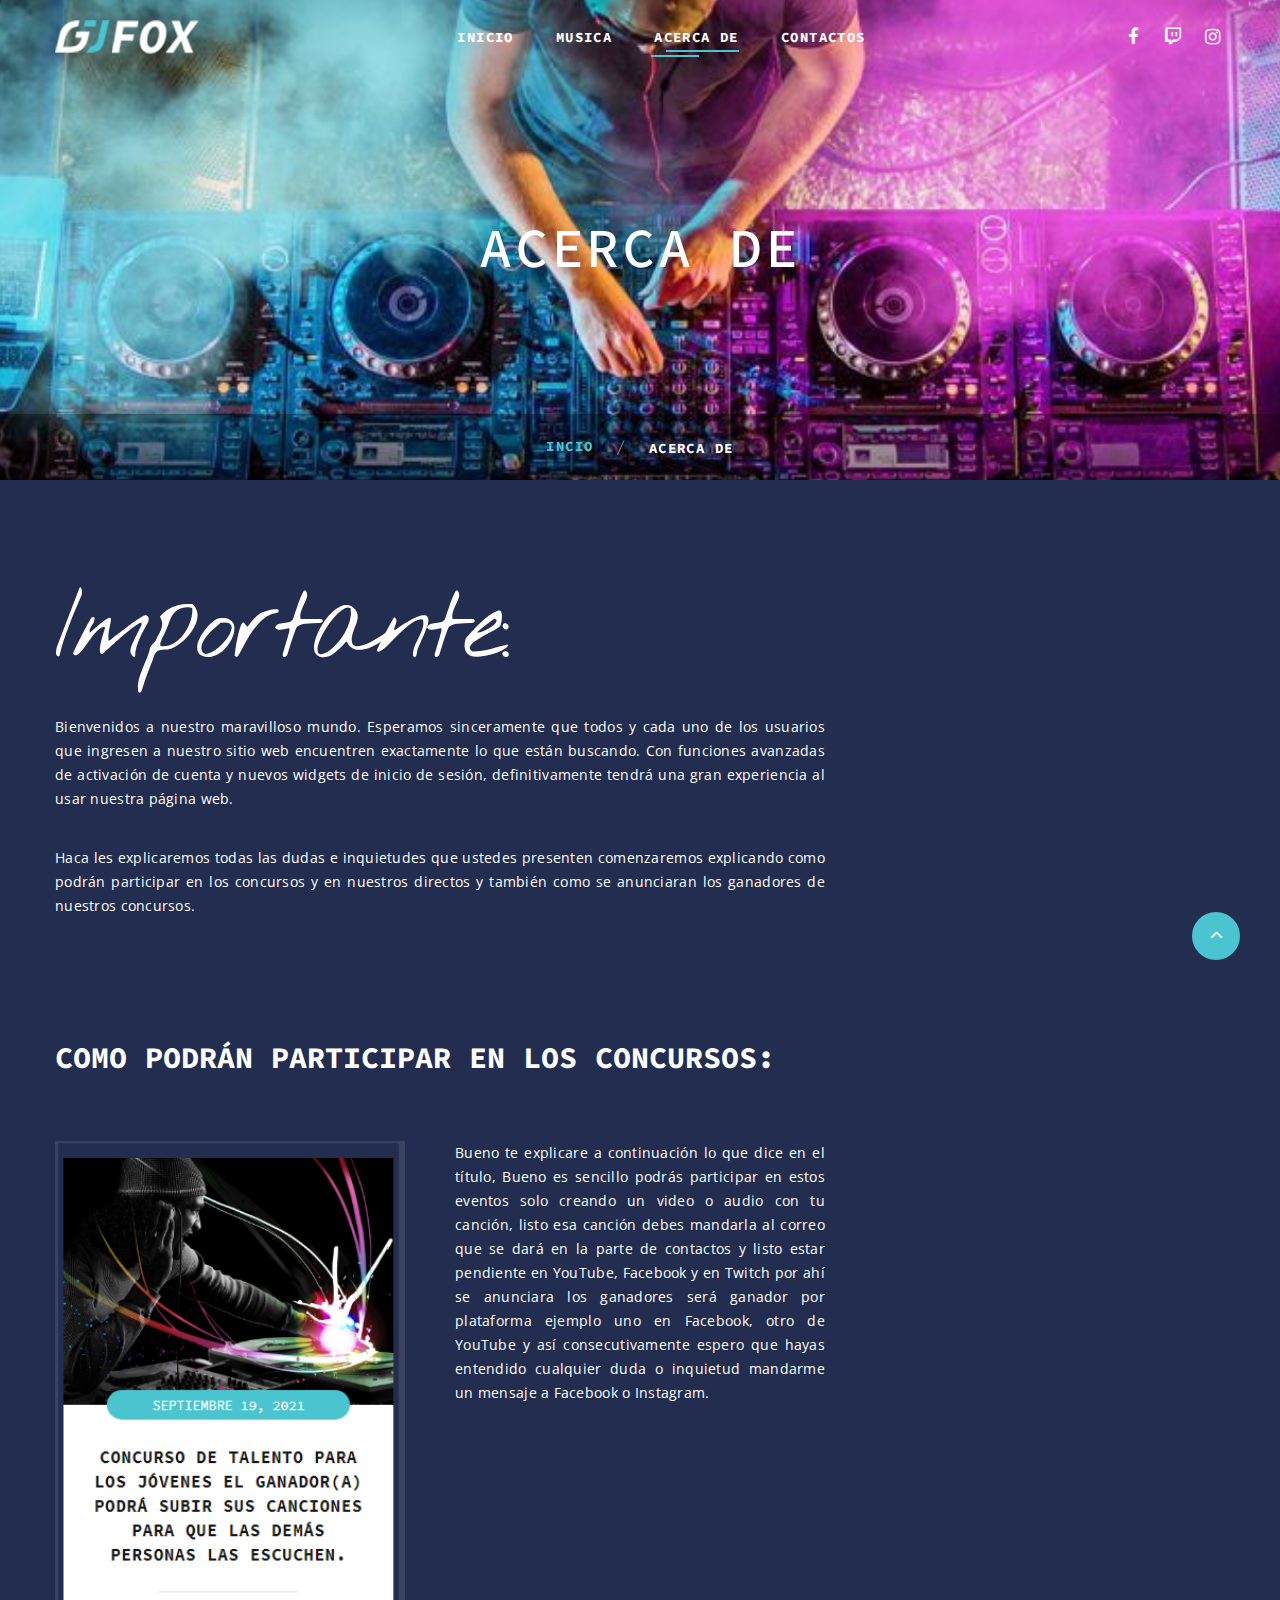
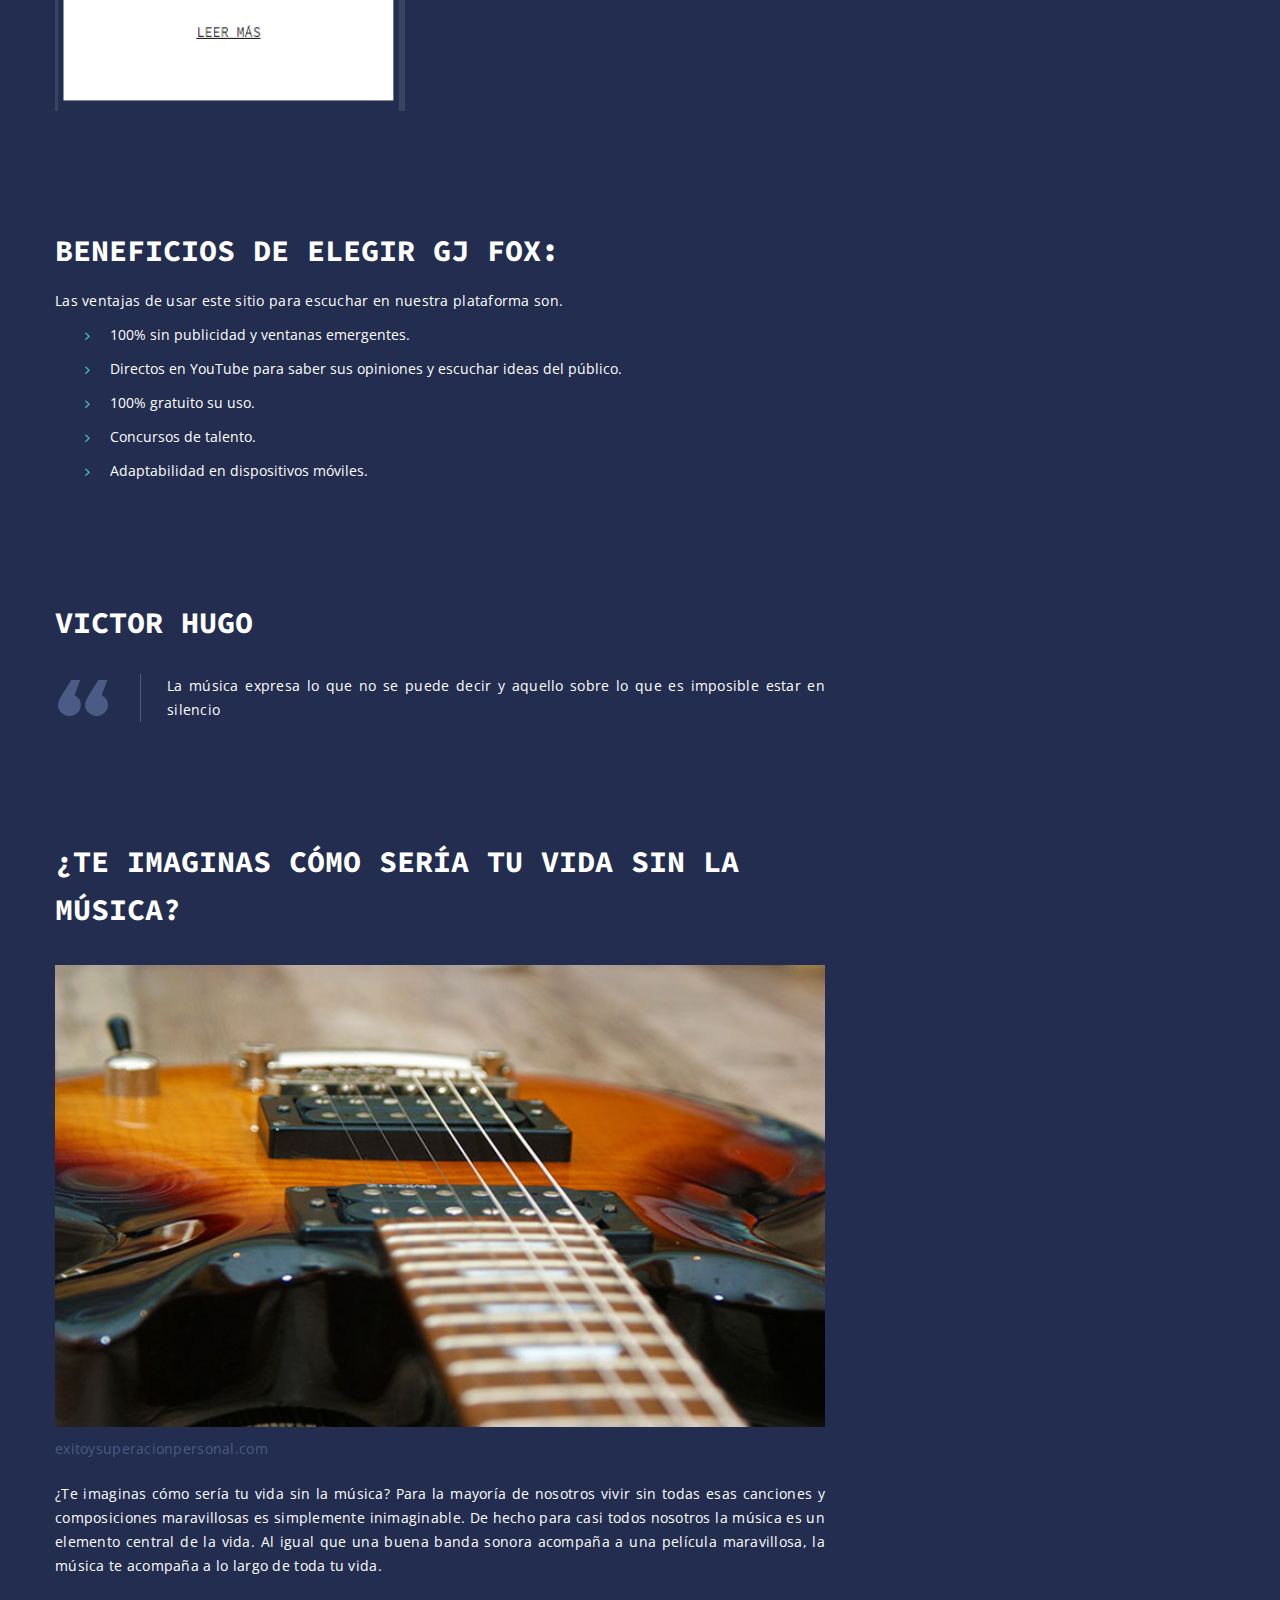
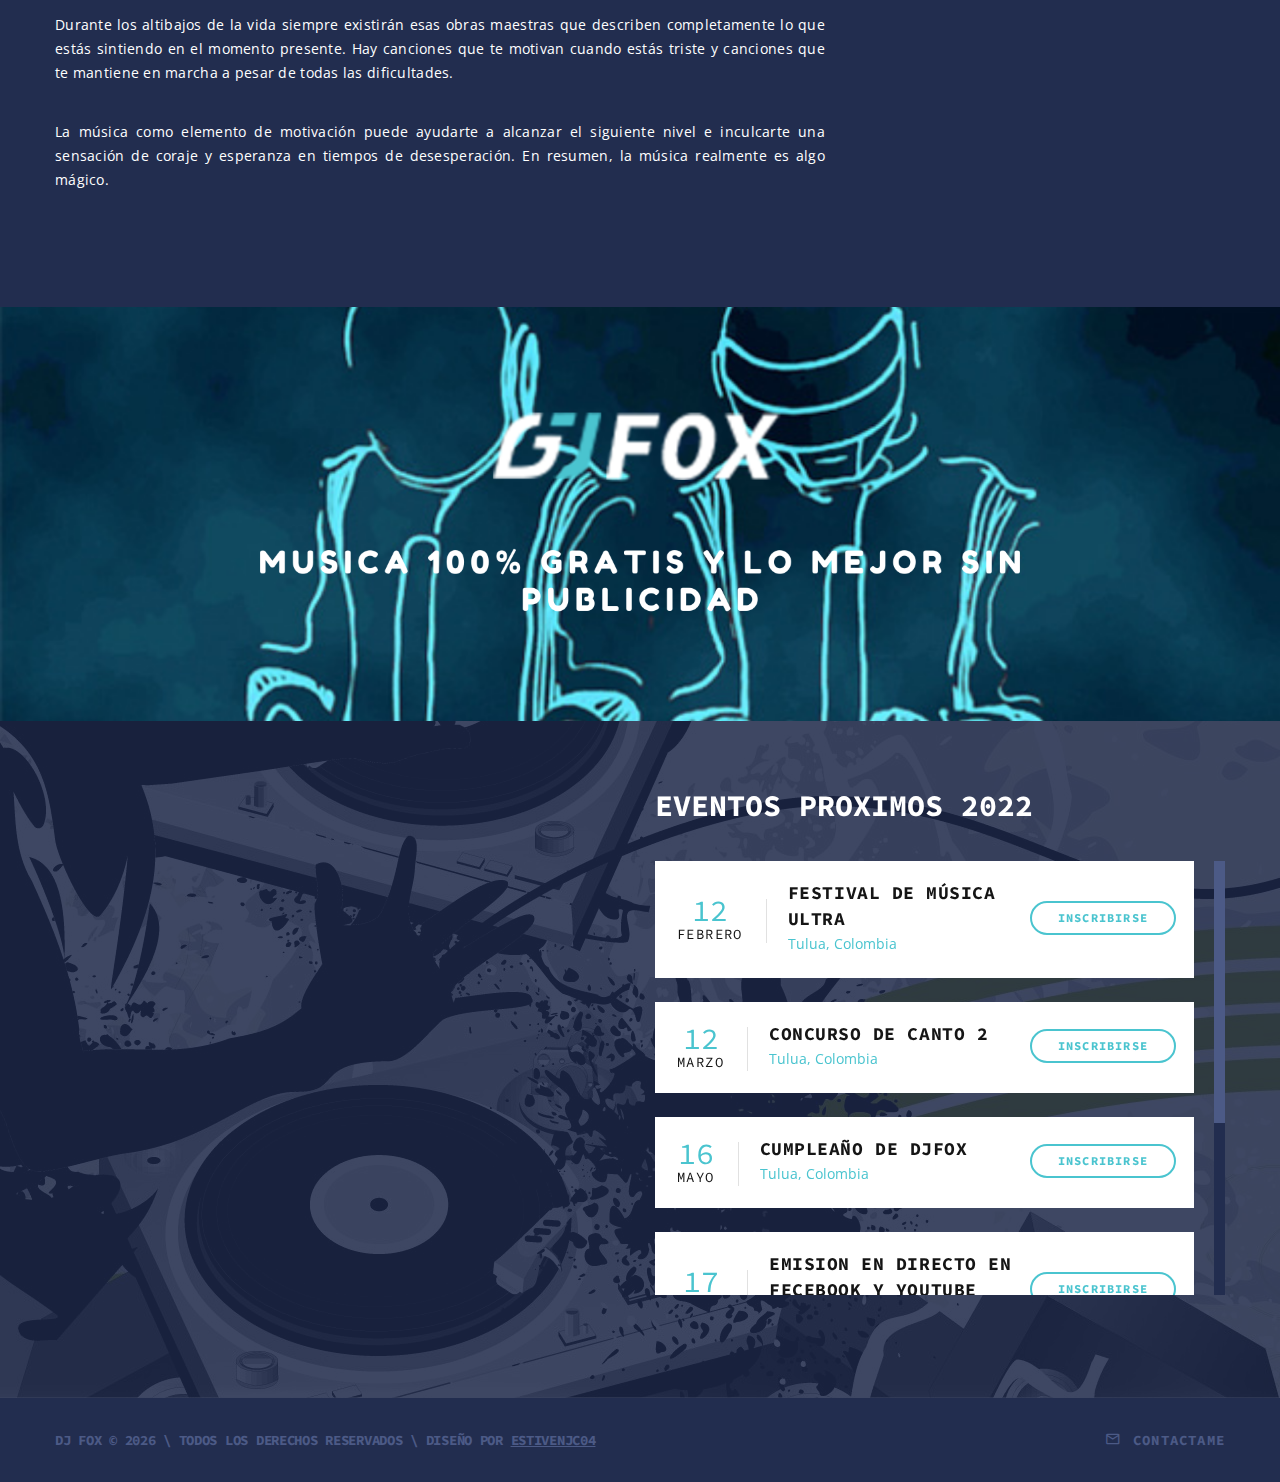
==== commit 37c3d933: "Update Acerca de.html" ====
--- a/Acerca de.html
+++ b/Acerca de.html
@@ -148,7 +148,7 @@
         <div class="container">
           <div class="row">
             <div class="col-lg-10 col-xl-8">
-              <h3>Image Centered</h3>
+              <h3>¿Te imaginas cómo sería tu vida sin la música?</h3>
               <figure class="figure-light"><img class="img-centered" src="images/Frases-de-musica.jpg" alt="" width="770" height="242"/>
                 <figcaption>
                   <p class="text-gray-600">exitoysuperacionpersonal.com</p>
@@ -284,4 +284,4 @@
     <script src="js/core.min.js"></script>
     <script src="js/script.js"></script>
   </body>
-</html>+</html>
